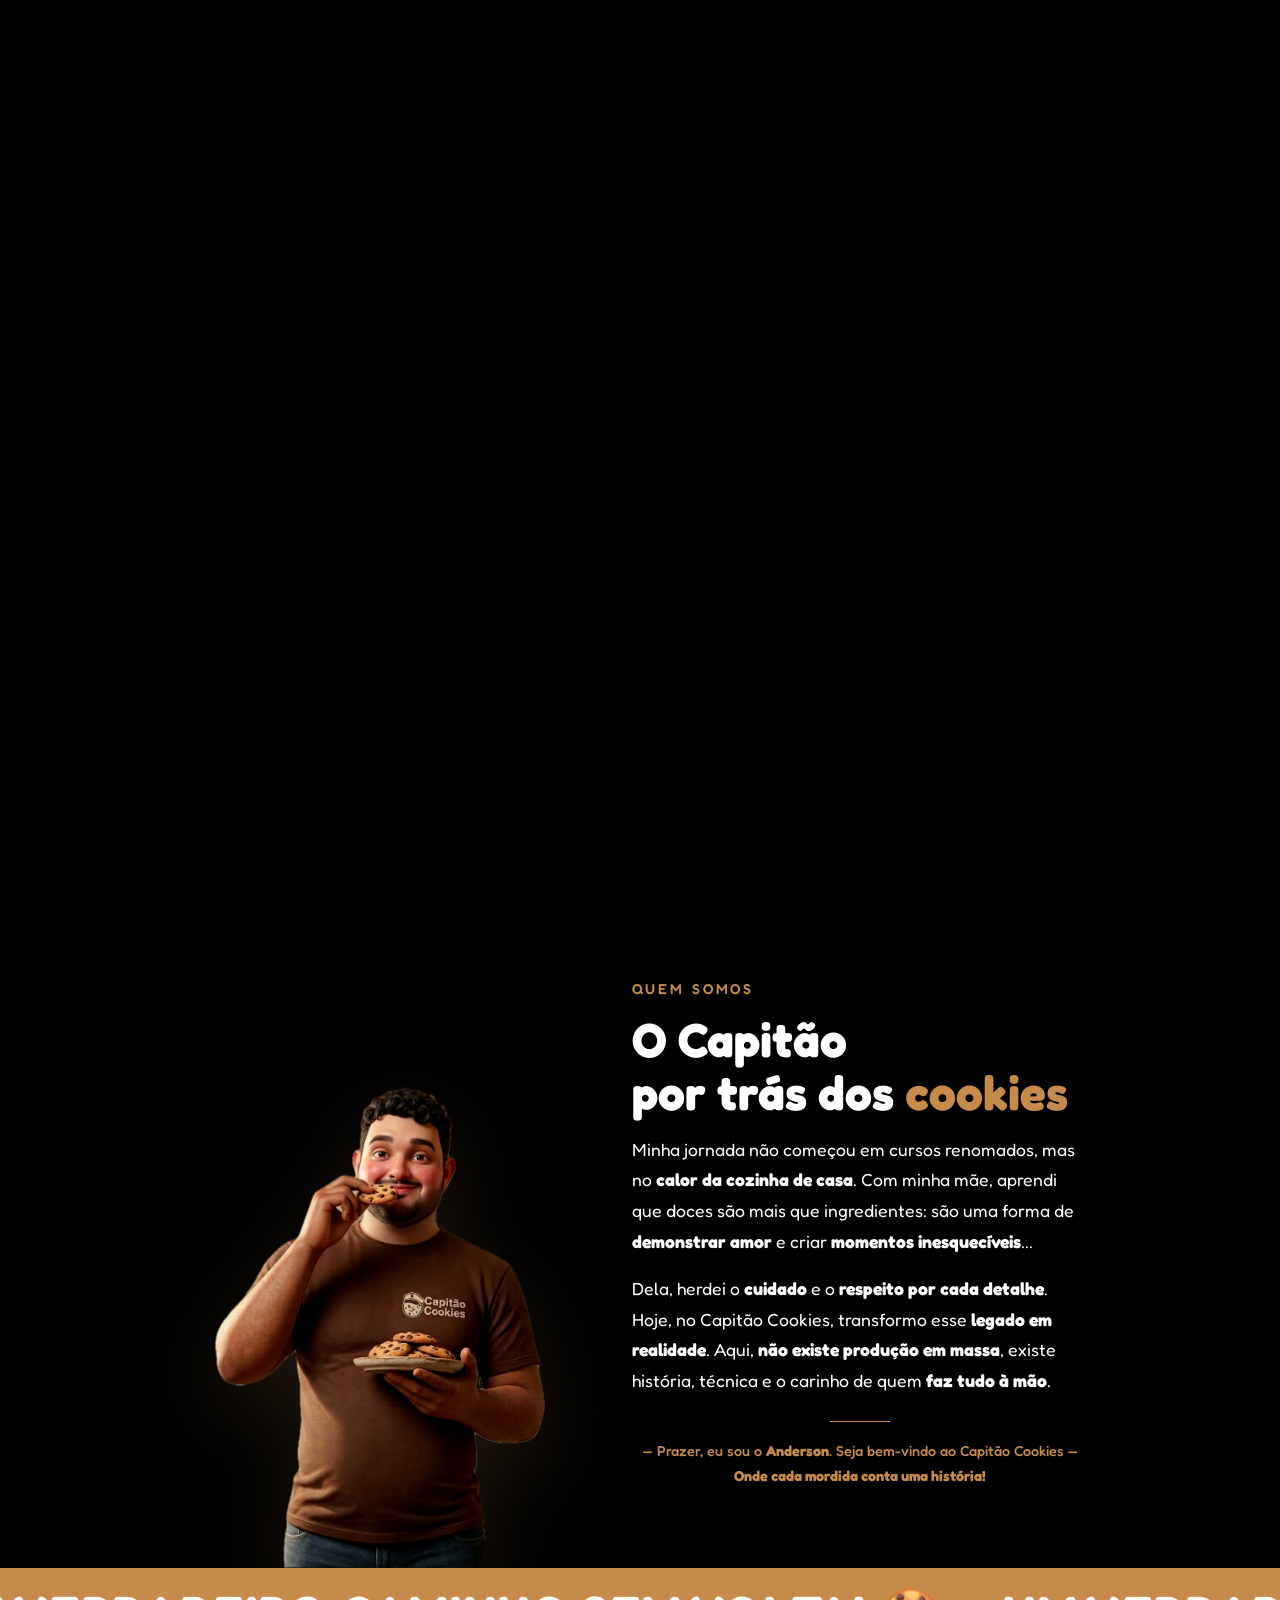
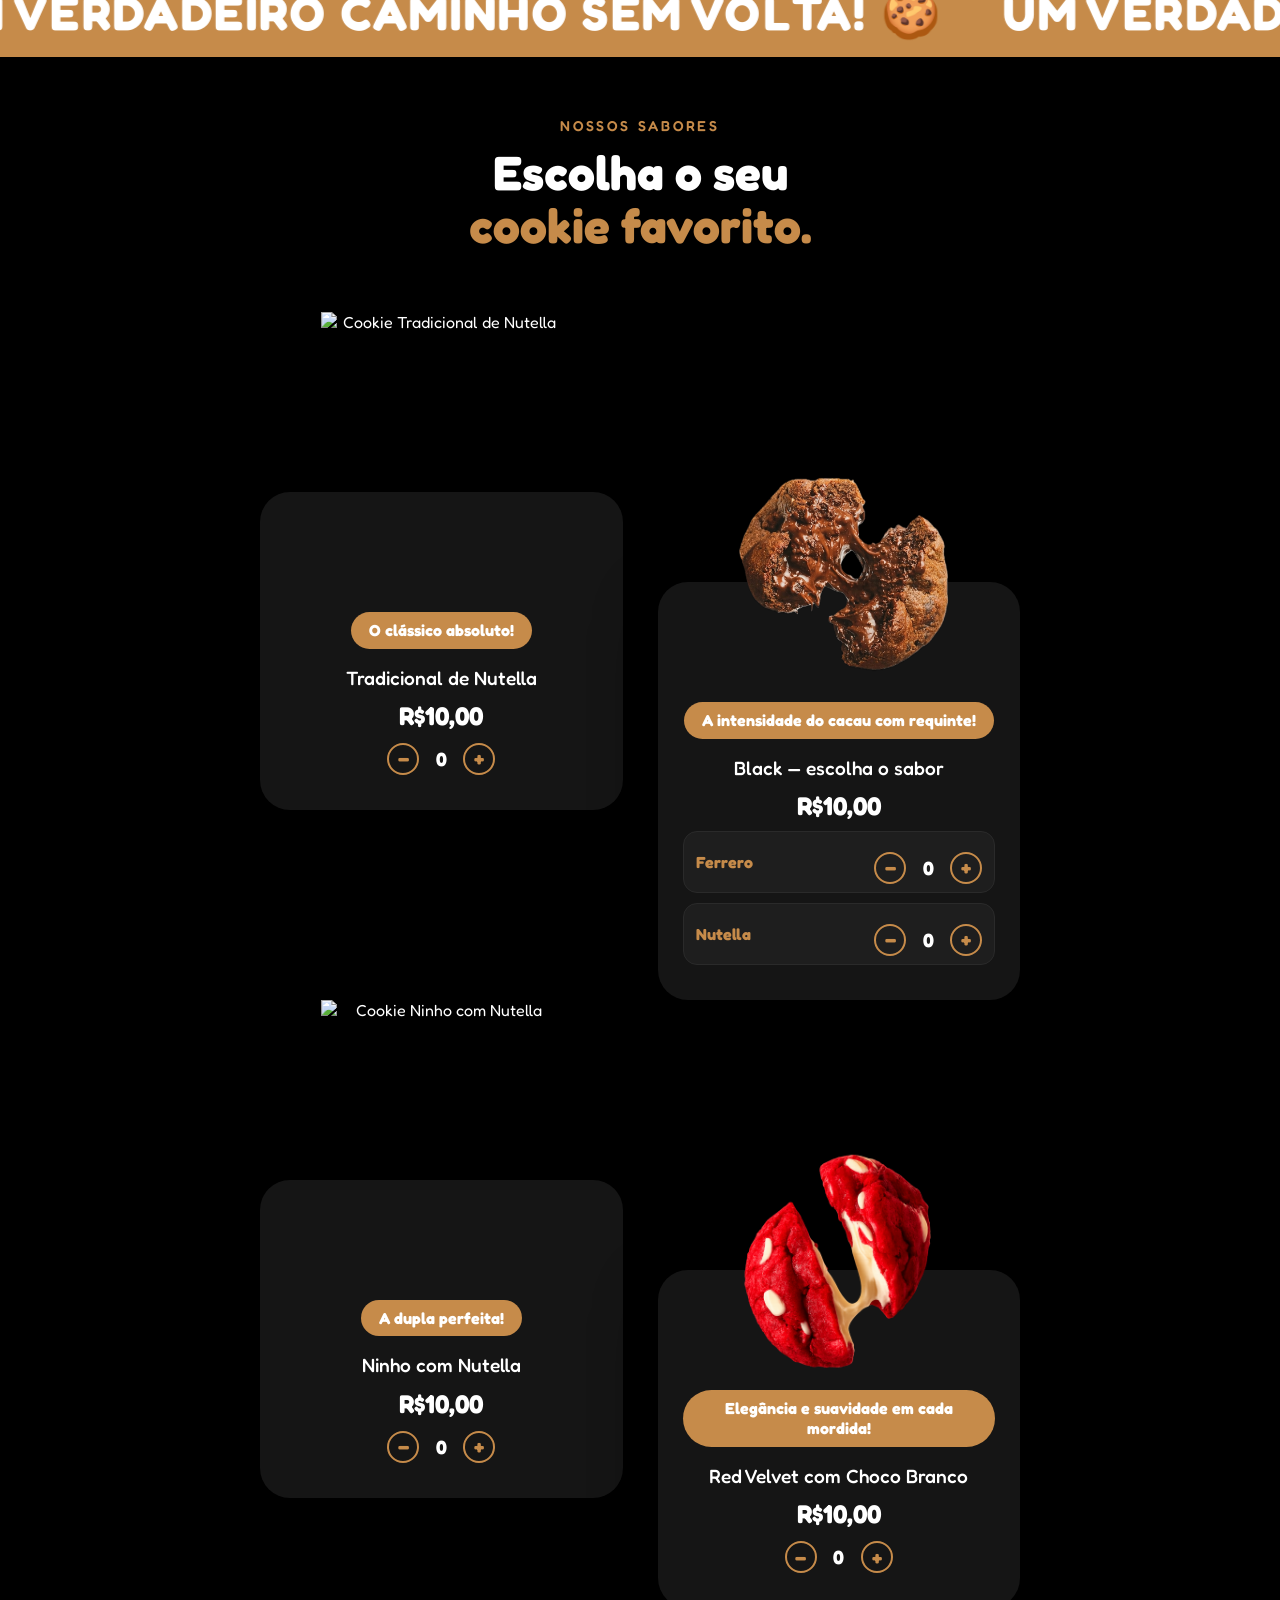
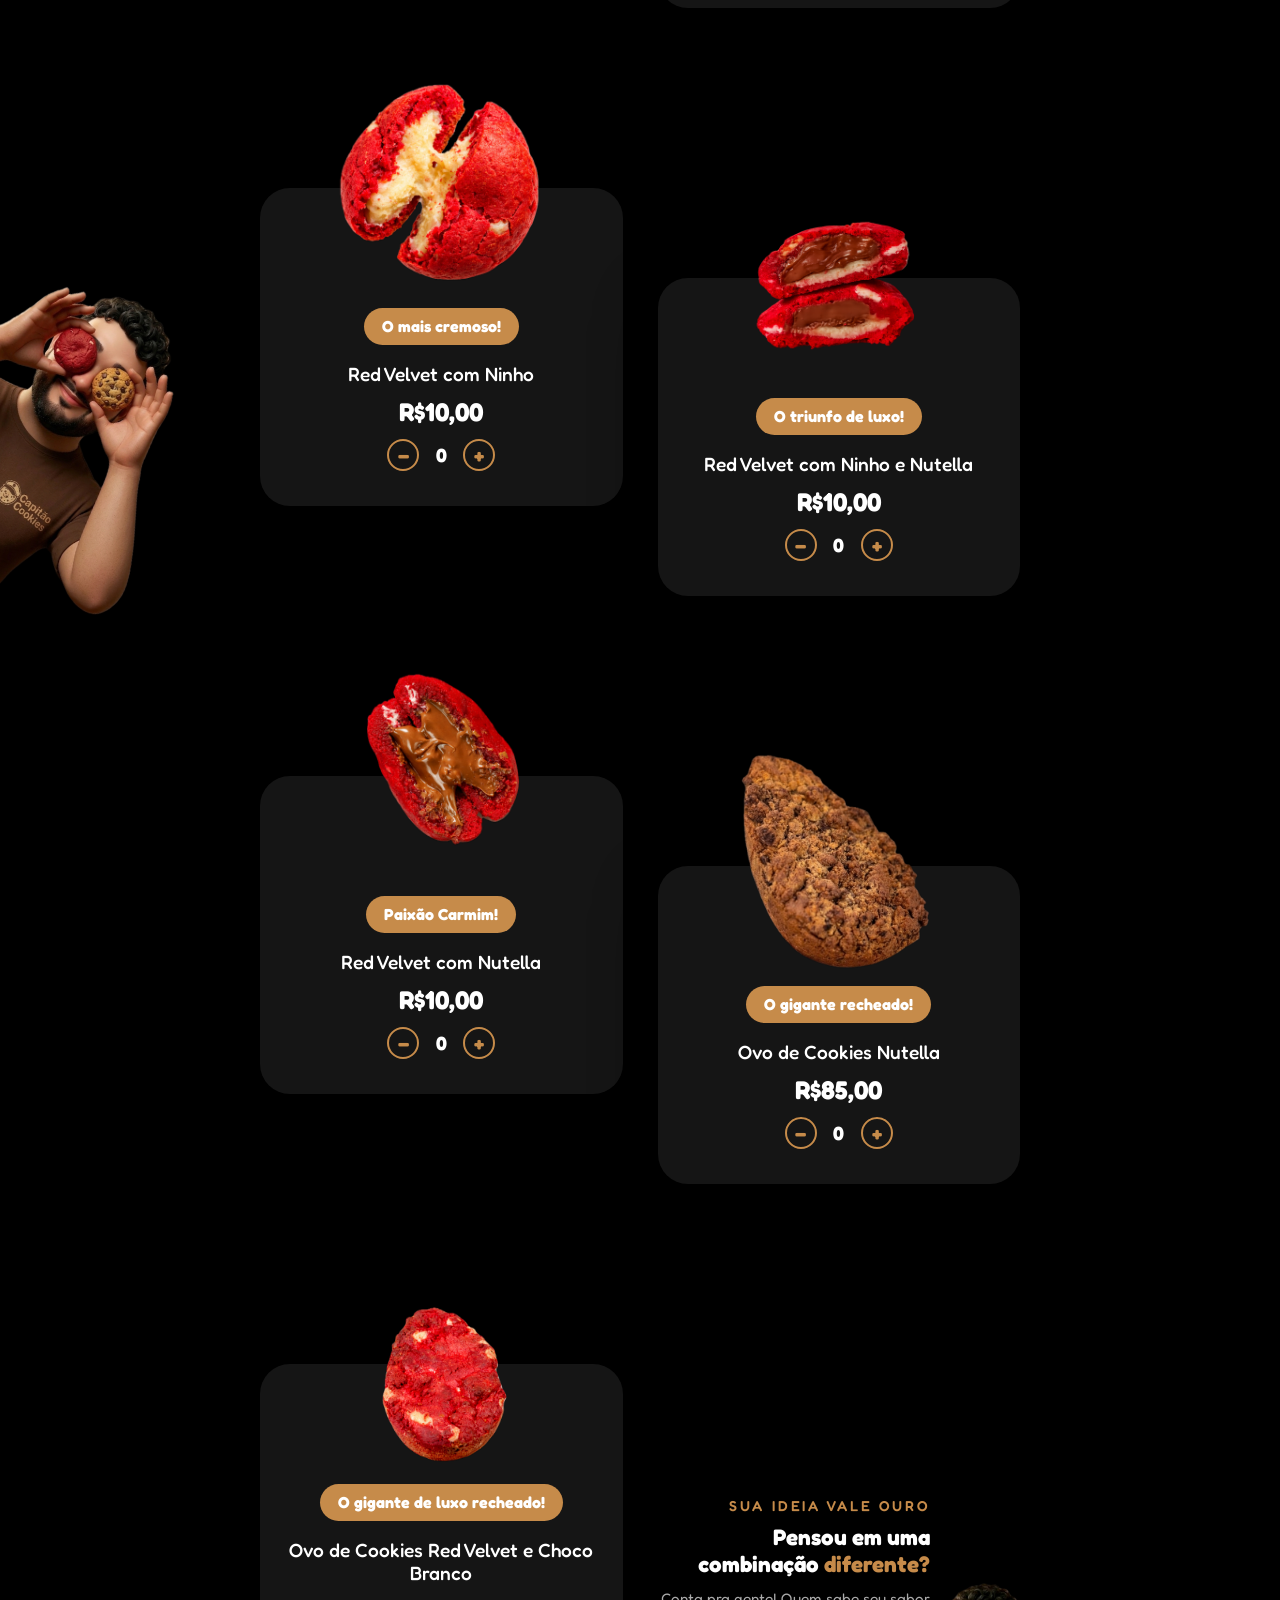
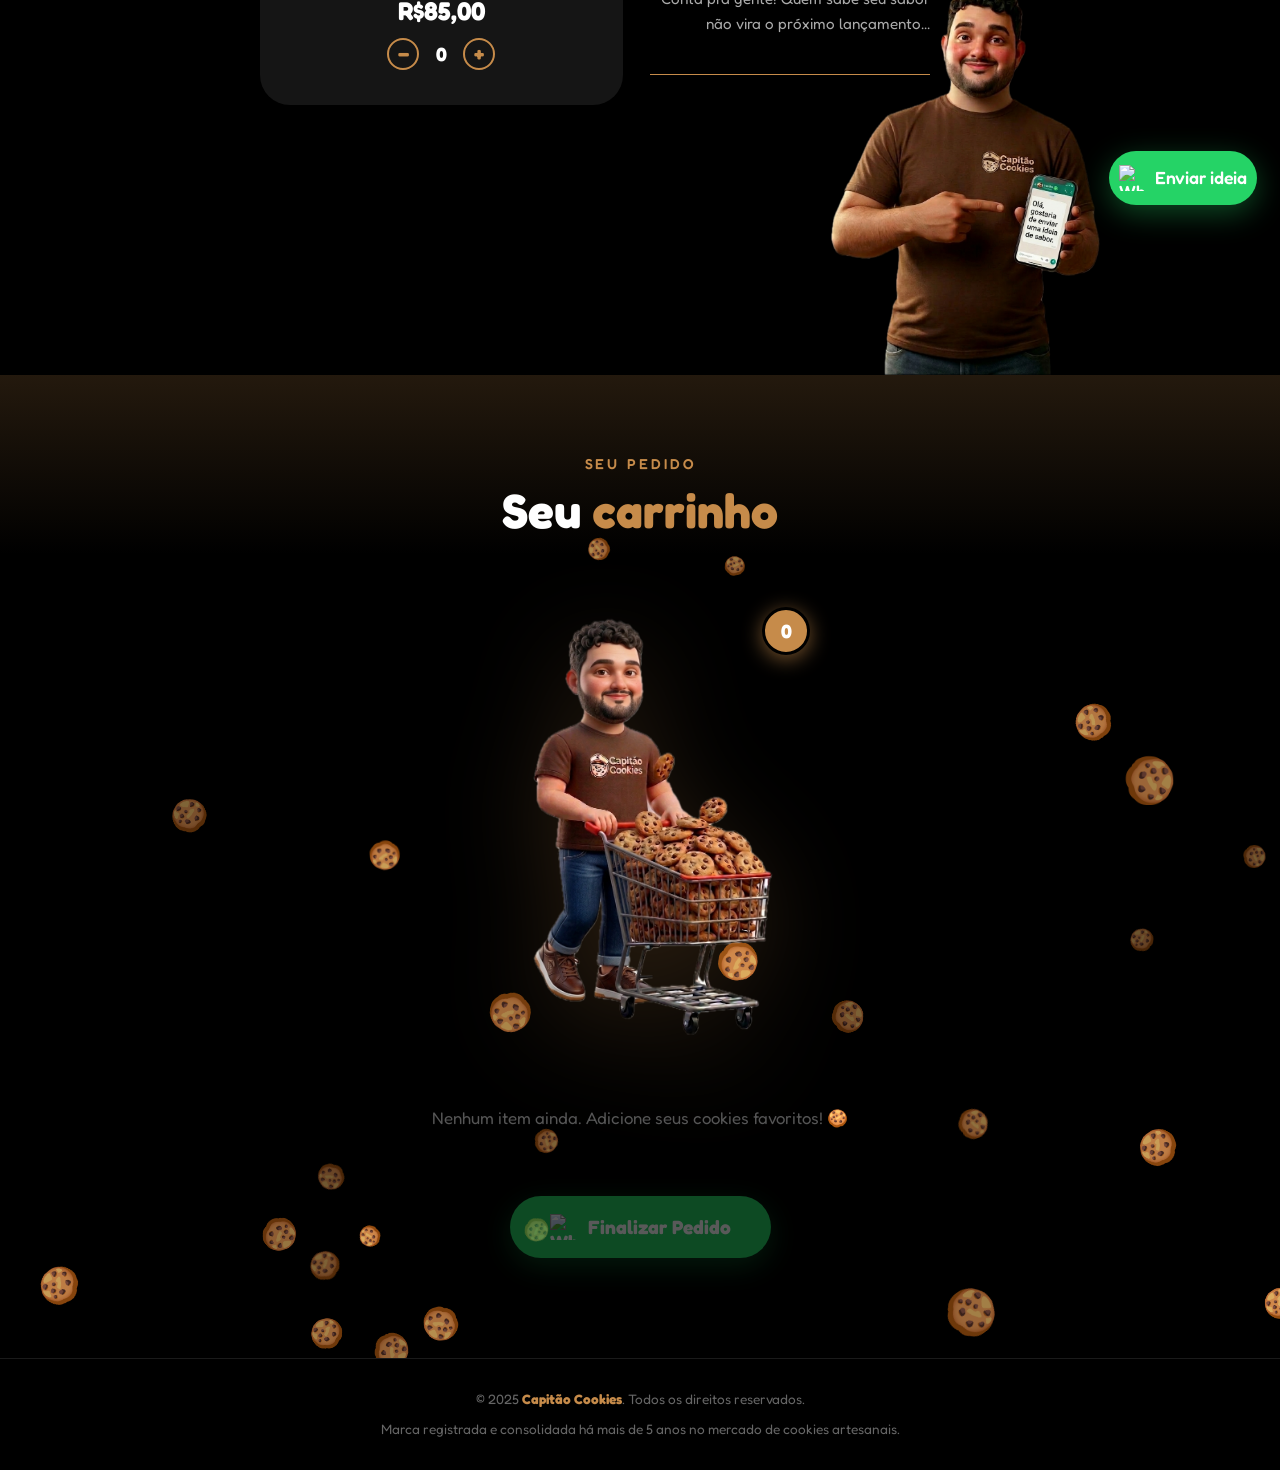
==== index.html @ d741246f "segundo commit" ====
<!DOCTYPE html>
<html lang="pt-br">

  <head>
    <meta charset="UTF-8">
    <meta name="viewport" content="width=device-width, initial-scale=1.0">
    <title>Capitão Cookies</title>
    <link rel="preconnect" href="https://fonts.googleapis.com">
    <link rel="preconnect" href="https://fonts.gstatic.com" crossorigin>
    <link href="https://fonts.googleapis.com/css2?family=Fredoka:wght@400;700&display=swap" rel="stylesheet">
    <link rel="stylesheet" href="capitao-cookies.css">
  </head>

  <body>

    <!-- ============================================================
         [ 1 ] VÍDEO DE FUNDO
         Vídeo em loop que cobre toda a tela e some conforme o scroll.
         O overlay escurece levemente o vídeo para legibilidade.
         ============================================================ -->
    <video autoplay muted loop playsinline preload="auto" id="bgVideo">
      <source src="FOTOS/video-cookie.mp4" type="video/mp4">
    </video>
    <div class="video-overlay"></div>


    <!-- ============================================================
         [ 2 ] HERO
         Seção invisível que ocupa 100vh para dar espaço ao vídeo
         antes de o conteúdo começar.
         ============================================================ -->
    <section class="hero"></section>


    <!-- ============================================================
         [ 3 ] SOBRE
         Apresentação do fundador Anderson: foto + texto lado a lado.
         ============================================================ -->
    <section class="sobre">

      <div class="sobre-foto">
        <img src="./FOTOS/ander.png" alt="Fundador Capitão Cookies">
      </div>

      <div class="sobre-texto">
        <span class="sobre-tag">Quem somos</span>
        <h2>O Capitão<br>por trás dos <span>cookies</span></h2>
        <p>
          Minha jornada não começou em cursos renomados, mas no <strong>calor da cozinha de casa</strong>.
          Com minha mãe, aprendi que doces são mais que ingredientes:
          são uma forma de <strong>demonstrar amor</strong> e criar <strong>momentos inesquecíveis</strong>...
        </p>
        <p>
          Dela, herdei o <strong>cuidado</strong> e o <strong>respeito por cada detalhe</strong>.
          Hoje, no Capitão Cookies, transformo esse <strong>legado em realidade</strong>.
          Aqui, <strong>não existe produção em massa</strong>, existe história, técnica e o carinho de quem <strong>faz tudo à mão</strong>.
        </p>
        <div class="sobre-linha"></div>
        <p class="sobre-assinatura">— Prazer, eu sou o <strong>Anderson</strong>. Seja bem-vindo ao Capitão Cookies —<br><strong>Onde cada mordida conta uma história!</strong></p>
      </div>

    </section>


    <!-- ============================================================
         [ 4 ] ONDA DE TRANSIÇÃO
         SVG com gradiente que cria a transição visual entre a seção
         Sobre e a Faixa de texto.
         ============================================================ -->
    <div class="onda-container">
      <svg viewBox="0 0 500 150" preserveAspectRatio="none">
        <defs>
          <linearGradient id="degradeOnda" x1="0%" y1="0%" x2="0%" y2="100%">
            <stop offset="0%" style="stop-color:#000000; stop-opacity:0"/>
            <stop offset="100%" style="stop-color:#000000; stop-opacity:1"/>
          </linearGradient>
        </defs>
        <path
          d="M0.00,49.98 C149.99,150.00 349.20,-49.98 500.00,49.98
             L500.00,150.00 L0.00,150.00 Z"
          style="stroke:none; fill:url(#degradeOnda);">
        </path>
      </svg>
    </div>


    <!-- ============================================================
         [ 5 ] FAIXA DE TEXTO CORRIDO
         Banner laranja com texto animado que muda de direção
         conforme o sentido do scroll do usuário.
         ============================================================ -->
    <div class="faixa-corrida">
      <div class="faixa-track">
        <span>Um verdadeiro caminho sem volta! 🍪</span>
        <span>Um verdadeiro caminho sem volta! 🍪</span>
        <span>Um verdadeiro caminho sem volta! 🍪</span>
        <span>Um verdadeiro caminho sem volta! 🍪</span>
        <span>Um verdadeiro caminho sem volta! 🍪</span>
        <span>Um verdadeiro caminho sem volta! 🍪</span>
      </div>
    </div>


    <!-- ============================================================
         [ 6 ] TÍTULO DO MENU
         Cabeçalho da seção de produtos com tag e título principal.
         ============================================================ -->
    <div class="menu-titulo">
      <span class="sobre-tag">Nossos sabores</span>
      <h2>Escolha o seu <br><span>cookie favorito.</span></h2>
    </div>


    <!-- ============================================================
         [ 7 ] MENU DE PRODUTOS (WRAPPER)
         Container principal que agrupa o grid de cookies, a imagem
         decorativa lateral, o flip card de sugestão e o botão WhatsApp.
         ============================================================ -->
    <div class="menu-wrapper">

      <!-- [ 7.1 ] GRID DE COOKIES -->
      <section class="menu" id="menu">

        <!-- Imagem decorativa do Anderson com os olhos virados -->
        <div class="card-decorativo">
          <img src="./FOTOS/ander-cookies-olhos.png" alt="">
        </div>

        <div class="cookies-grid">

          <!-- CARD 1 — Tradicional de Nutella -->
          <div class="card" data-nome="Tradicional de Nutella" data-preco="10">
            <div class="img-box">
              <img src="./FOTOS/cookie-tradicional-nutella.png" alt="Cookie Tradicional de Nutella">
            </div>
            <div class="card-info">
              <span class="tag">O clássico absoluto!</span>
              <h3>Tradicional de Nutella</h3>
              <p class="preco">R$10,00</p>
              <div class="card-actions">
                <button class="btn-qty btn-menos" aria-label="Remover">−</button>
                <span class="qty-display">0</span>
                <button class="btn-qty btn-mais" aria-label="Adicionar">+</button>
              </div>
            </div>
          </div>

          <!-- CARD 2 — Black (com seletor de sabor independente por linha) -->
          <div class="card card-par" data-multi="true" data-preco="10">
            <div class="img-box">
              <img src="./FOTOS/cookie-ferrero.png" alt="Cookie Black">
            </div>
            <div class="card-info">
              <span class="tag">A intensidade do cacau com requinte!</span>
              <h3>Black — escolha o sabor</h3>
              <p class="preco">R$10,00</p>
              <div class="sabor-linha" data-sabor="Black Ferrero">
                <button class="btn-sabor-label">Ferrero</button>
                <div class="card-actions">
                  <button class="btn-qty btn-menos" aria-label="Remover">−</button>
                  <span class="qty-display">0</span>
                  <button class="btn-qty btn-mais" aria-label="Adicionar">+</button>
                </div>
              </div>
              <div class="sabor-linha" data-sabor="Black Nutella">
                <button class="btn-sabor-label">Nutella</button>
                <div class="card-actions">
                  <button class="btn-qty btn-menos" aria-label="Remover">−</button>
                  <span class="qty-display">0</span>
                  <button class="btn-qty btn-mais" aria-label="Adicionar">+</button>
                </div>
              </div>
            </div>
          </div>

          <!-- CARD 3 — Ninho com Nutella -->
          <div class="card" data-nome="Ninho com Nutella" data-preco="10">
            <div class="img-box">
              <img src="./FOTOS/cookie-ninho-nutella.png" alt="Cookie Ninho com Nutella">
            </div>
            <div class="card-info">
              <span class="tag">A dupla perfeita!</span>
              <h3>Ninho com Nutella</h3>
              <p class="preco">R$10,00</p>
              <div class="card-actions">
                <button class="btn-qty btn-menos" aria-label="Remover">−</button>
                <span class="qty-display">0</span>
                <button class="btn-qty btn-mais" aria-label="Adicionar">+</button>
              </div>
            </div>
          </div>

          <!-- CARD 4 — Red Velvet com Choco Branco -->
          <div class="card card-par" data-nome="Red Velvet com Choco Branco" data-preco="10">
            <div class="img-box">
              <img src="./FOTOS/cookie-choco-branco.png" alt="Cookie Red Velvet com Chocolate Branco">
            </div>
            <div class="card-info">
              <span class="tag">Elegância e suavidade em cada mordida!</span>
              <h3>Red Velvet com Choco Branco</h3>
              <p class="preco">R$10,00</p>
              <div class="card-actions">
                <button class="btn-qty btn-menos" aria-label="Remover">−</button>
                <span class="qty-display">0</span>
                <button class="btn-qty btn-mais" aria-label="Adicionar">+</button>
              </div>
            </div>
          </div>

          <!-- CARD 5 — Red Velvet com Ninho -->
          <div class="card" data-nome="Red Velvet com Ninho" data-preco="10">
            <div class="img-box">
              <img src="./FOTOS/cookie-ninho.png" alt="Cookie Red Velvet com Ninho">
            </div>
            <div class="card-info">
              <span class="tag">O mais cremoso!</span>
              <h3>Red Velvet com Ninho</h3>
              <p class="preco">R$10,00</p>
              <div class="card-actions">
                <button class="btn-qty btn-menos" aria-label="Remover">−</button>
                <span class="qty-display">0</span>
                <button class="btn-qty btn-mais" aria-label="Adicionar">+</button>
              </div>
            </div>
          </div>

          <!-- CARD 6 — Red Velvet com Ninho e Nutella -->
          <div class="card card-par" data-nome="Red Velvet com Ninho e Nutella" data-preco="10">
            <div class="img-box">
              <img src="./FOTOS/cookie-redvelvet-ninho-nutella.png" alt="Cookie Red Velvet com Ninho e Nutella">
            </div>
            <div class="card-info">
              <span class="tag">O triunfo de luxo!</span>
              <h3>Red Velvet com Ninho e Nutella</h3>
              <p class="preco">R$10,00</p>
              <div class="card-actions">
                <button class="btn-qty btn-menos" aria-label="Remover">−</button>
                <span class="qty-display">0</span>
                <button class="btn-qty btn-mais" aria-label="Adicionar">+</button>
              </div>
            </div>
          </div>

          <!-- CARD 7 — Red Velvet com Nutella -->
          <div class="card" data-nome="Red Velvet com Nutella" data-preco="10">
            <div class="img-box">
              <img src="./FOTOS/cookie-redvelvet-nutella.png" alt="Cookie Red Velvet com Nutella">
            </div>
            <div class="card-info">
              <span class="tag">Paixão Carmim!</span>
              <h3>Red Velvet com Nutella</h3>
              <p class="preco">R$10,00</p>
              <div class="card-actions">
                <button class="btn-qty btn-menos" aria-label="Remover">−</button>
                <span class="qty-display">0</span>
                <button class="btn-qty btn-mais" aria-label="Adicionar">+</button>
              </div>
            </div>
          </div>

          <!-- CARD 8 — Ovo de Cookies Nutella -->
          <div class="card card-par" data-nome="Ovo de Cookies Nutella" data-preco="85">
            <div class="img-box img-box--ovo">
              <img src="./FOTOS/ovo-nutella.png" alt="Ovo de Cookies Nutella">
            </div>
            <div class="card-info">
              <span class="tag">O gigante recheado!</span>
              <h3>Ovo de Cookies Nutella</h3>
              <p class="preco">R$85,00</p>
              <div class="card-actions">
                <button class="btn-qty btn-menos" aria-label="Remover">−</button>
                <span class="qty-display">0</span>
                <button class="btn-qty btn-mais" aria-label="Adicionar">+</button>
              </div>
            </div>
          </div>

          <!-- CARD 9 — Ovo de Cookies Red Velvet e Choco Branco -->
          <div class="card" data-nome="Ovo de Cookies Red Velvet e Choco Branco" data-preco="85">
            <div class="img-box img-box--ovo">
              <img src="./FOTOS/ovo-redvelvet.png" alt="Ovo de Cookies Red Velvet e Chocolate Branco">
            </div>
            <div class="card-info">
              <span class="tag">O gigante de luxo recheado!</span>
              <h3>Ovo de Cookies Red Velvet e Choco Branco</h3>
              <p class="preco">R$85,00</p>
              <div class="card-actions">
                <button class="btn-qty btn-menos" aria-label="Remover">−</button>
                <span class="qty-display">0</span>
                <button class="btn-qty btn-mais" aria-label="Adicionar">+</button>
              </div>
            </div>
          </div>

        </div>
      </section>

      <!-- [ 7.2 ] FLIP CARD — Convite para sugestão de sabor -->
      <div class="texto-lateral">
        <div class="card-flip" id="cardFlip">
          <div class="card-frente">
            <span class="sobre-tag">Sua ideia vale ouro</span>
            <h2>Pensou em uma<br>combinação <span>diferente?</span></h2>
            <p>Conta pra gente! Quem sabe seu sabor não vira o próximo lançamento...</p>
          </div>
          <div class="card-verso">
            <span class="sobre-tag">Hummm!</span>
            <h2>Se escolhermos <span>você ganha ele de graça.</span></h2>
            <p>🥇 Só vale para o primeiro a sugerir!</p>
          </div>
        </div>
      </div>

      <!-- [ 7.3 ] IMAGEM DECORATIVA FINAL — Anderson com o celular -->
      <div class="imagem-final">
        <img src="./FOTOS/ander-ideia-cookie.png" alt="Capitão Cookies">
      </div>

      <!-- [ 7.4 ] BOTÃO WHATSAPP — Enviar sugestão de sabor -->
      <a class="btn-whatsapp" id="btnWhatsapp" target="_blank">
        <img src="https://upload.wikimedia.org/wikipedia/commons/6/6b/WhatsApp.svg" alt="WhatsApp">Enviar ideia
      </a>

    </div>
    <!-- FIM [ 7 ] MENU WRAPPER -->


    <!-- ============================================================
         [ 8 ] CARRINHO
         Exibe os itens adicionados, total do pedido, escolha entre
         retirada ou entrega, e o botão de finalizar via WhatsApp.
         ============================================================ -->
    <section class="carrinho-section" id="carrinho">

      <!-- Canvas da animação de chuva de cookies 🍪 -->
      <canvas id="chuva-canvas"></canvas>

      <!-- [ 8.1 ] Título -->
      <div class="carrinho-titulo">
        <span class="sobre-tag">Seu pedido</span>
        <h2>Seu <span>carrinho</span></h2>
      </div>

      <!-- [ 8.2 ] Imagem do Anderson com badge de quantidade -->
      <div class="carrinho-cena">
        <div class="carrinho-svg-wrap">
          <img src="./FOTOS/ander-carrinho.png" alt="Capitão Anderson com carrinho de cookies" class="carrinho-foto">
          <div class="carrinho-badge" id="carrinhoTotal">0</div>
        </div>
      </div>

      <!-- [ 8.3 ] Lista de itens adicionados -->
      <div class="carrinho-lista" id="carrinhoLista">
        <p class="carrinho-vazio" id="carrinhoVazio">Nenhum item ainda. Adicione seus cookies favoritos! 🍪</p>
      </div>

      <!-- [ 8.4 ] Linha de total -->
      <div class="carrinho-total-linha" id="carrinhoTotalLinha" style="display:none;">
        <span class="total-label">Total do pedido</span>
        <span class="total-valor" id="carrinhoTotalValor">R$0,00</span>
      </div>

      <!-- [ 8.5 ] Seletor de retirada / entrega -->
      <div class="entrega-box" id="entregaBox" style="display:none;">
        <p class="entrega-titulo">Como deseja receber?</p>
        <div class="entrega-opcoes">
          <button class="btn-entrega" id="btnRetirada" data-tipo="retirada">
            🏠 Retirada no local
          </button>
          <button class="btn-entrega" id="btnEntrega" data-tipo="entrega">
            🛵 Tele entrega + taxa
          </button>
        </div>
        <div class="entrega-endereco" id="enderecoBox" style="display:none;">
          <textarea id="enderecoInput" class="endereco-input" placeholder="Digite seu endereço completo (rua, número, bairro, complemento)..." rows="3"></textarea>
        </div>
      </div>

      <!-- [ 8.6 ] Botão finalizar pedido via WhatsApp -->
      <button class="btn-finalizar desabilitado" id="btnFinalizar">
        <img src="https://upload.wikimedia.org/wikipedia/commons/6/6b/WhatsApp.svg" alt="WhatsApp">
        Finalizar Pedido
      </button>

    </section>
    <!-- FIM [ 8 ] CARRINHO -->


    <!-- ============================================================
         [ 9 ] RODAPÉ
         Copyright e informação institucional da marca.
         ============================================================ -->
    <footer class="rodape">
      <p>© 2025 <strong>Capitão Cookies</strong>. Todos os direitos reservados.</p>
      <p>Marca registrada e consolidada há mais de 5 anos no mercado de cookies artesanais.</p>
    </footer>


    <!-- ============================================================
         SCRIPTS
         ============================================================ -->
    <script>

      // ─────────────────────────────────────────────────────────────
      // [ 1 ] VÍDEO — fade + blur conforme o scroll
      // ─────────────────────────────────────────────────────────────
      window.addEventListener("scroll", function () {
        let scroll   = window.scrollY;
        let video    = document.getElementById("bgVideo");
        video.style.opacity = 1 - scroll / 600;
      });


      // ─────────────────────────────────────────────────────────────
      // [ 5 ] FAIXA DE TEXTO CORRIDO — direção muda com o scroll
      // ─────────────────────────────────────────────────────────────
      (function () {
        const track    = document.querySelector('.faixa-track');
        let position   = 0;
        let direction  = -1;
        let lastScroll = window.scrollY;

        window.addEventListener('scroll', () => {
          const current = window.scrollY;
          const delta   = current - lastScroll;
          lastScroll    = current;
          if (delta > 0) direction = -1;
          if (delta < 0) direction = +1;
        });

        function animar() {
          position += direction * 1.2;
          const half = track.scrollWidth / 2;
          if (position < -half) position += half;
          if (position > 0)     position -= half;
          track.style.transform = `translateX(${position}px)`;
          requestAnimationFrame(animar);
        }
        animar();
      })();


      // ─────────────────────────────────────────────────────────────
      // [ 7.2 ] FLIP CARD — vira ao clicar / tocar
      // ─────────────────────────────────────────────────────────────
      document.getElementById('cardFlip').addEventListener('click', function () {
        this.classList.toggle('virado');
      });


      // ─────────────────────────────────────────────────────────────
      // [ 7.4 ] BOTÃO WHATSAPP — monta mensagem de sugestão de sabor
      // ─────────────────────────────────────────────────────────────
      const mensagemIdeia = [
        "Olá, Capitão! Tudo bem?",
        "",
        "Tenho uma sugestão de sabor para os cookies:",
        "",
        "Nome:",
        "Massa: Tradicional / Black / Red Velvet",
        "Recheio:",
        "Extras (opcional):",
        "",
        "Acho que essa combinação ficaria incrível no cardápio.",
        "Espero que vá pro forno e que eu tenha sido o primeiro(a) a sugerir!"
      ].join("\n");

      document.getElementById("btnWhatsapp").href =
        "https://wa.me/5551998372079?text=" + encodeURIComponent(mensagemIdeia);


      // ─────────────────────────────────────────────────────────────
      // [ 8 ] CARRINHO — lógica completa
      // ─────────────────────────────────────────────────────────────
      const carrinho = {}; // { nome: { qty, preco } }

      function formatarPreco(valor) {
        return "R$" + valor.toFixed(2).replace(".", ",");
      }

      function atualizarCarrinho() {
        const lista      = document.getElementById("carrinhoLista");
        const vazio      = document.getElementById("carrinhoVazio");
        const totalBadge = document.getElementById("carrinhoTotal");
        const totalLinha = document.getElementById("carrinhoTotalLinha");
        const totalValor = document.getElementById("carrinhoTotalValor");
        const btnFin     = document.getElementById("btnFinalizar");

        // Remove itens antigos (mantém o parágrafo de vazio)
        lista.querySelectorAll(".carrinho-item").forEach(el => el.remove());

        let totalQty   = 0;
        let totalReais = 0;
        const itens = Object.entries(carrinho).filter(([, v]) => v.qty > 0);

        itens.forEach(([nome, { qty, preco }]) => {
          totalQty   += qty;
          totalReais += qty * preco;

          const item = document.createElement("div");
          item.className = "carrinho-item";
          item.innerHTML = `
            <span class="item-nome">${nome}</span>
            <div class="item-qty-ctrl">
              <button class="btn-item-qty" data-nome="${nome}" data-acao="menos">−</button>
              <span class="item-qty-num">${qty}x</span>
              <button class="btn-item-qty" data-nome="${nome}" data-acao="mais">+</button>
            </div>
            <span class="item-preco">${formatarPreco(qty * preco)}</span>
          `;
          lista.appendChild(item);
        });

        // Estado vazio
        vazio.style.display = itens.length === 0 ? "block" : "none";

        // Badge com animação de pulso
        const badgeAnterior = parseInt(totalBadge.textContent) || 0;
        totalBadge.textContent = totalQty;
        if (totalQty !== badgeAnterior) {
          totalBadge.classList.remove("pulsa");
          void totalBadge.offsetWidth; // força reflow para reiniciar animação
          totalBadge.classList.add("pulsa");
        }

        // Linha de total
        totalLinha.style.display = itens.length > 0 ? "flex" : "none";
        totalValor.textContent = formatarPreco(totalReais);

        // Seletor de entrega
        document.getElementById('entregaBox').style.display = itens.length > 0 ? "flex" : "none";

        // Botão finalizar — só libera com itens E tipo de entrega escolhido
        if (itens.length > 0 && tipoEntrega) {
          btnFin.classList.remove("desabilitado");
          btnFin.removeAttribute("disabled");
        } else {
          btnFin.classList.add("desabilitado");
          btnFin.setAttribute("disabled", "true");
        }

        // Sincroniza contadores dos cards normais
        document.querySelectorAll(".card:not([data-multi])").forEach(card => {
          const nome = card.dataset.nome;
          const qty  = (carrinho[nome] && carrinho[nome].qty) || 0;
          const disp = card.querySelector(".qty-display");
          if (disp) disp.textContent = qty;
        });

        // Sincroniza contadores das sabor-linhas (cards multi)
        document.querySelectorAll(".sabor-linha").forEach(linha => {
          const nome = linha.dataset.sabor;
          const qty  = (carrinho[nome] && carrinho[nome].qty) || 0;
          const disp = linha.querySelector(".qty-display");
          if (disp) disp.textContent = qty;
        });
      }

      // Delegação: botões +/− no GRID DE PRODUTOS
      document.getElementById("menu").addEventListener("click", function (e) {
        const btn  = e.target.closest(".btn-qty");
        if (!btn) return;

        const card  = btn.closest(".card");
        const linha = btn.closest(".sabor-linha");
        const preco = parseFloat(card.dataset.preco);
        const nome  = linha ? linha.dataset.sabor : card.dataset.nome;
        if (!nome) return;

        if (!carrinho[nome]) carrinho[nome] = { qty: 0, preco };

        if (btn.classList.contains("btn-mais"))  carrinho[nome].qty++;
        if (btn.classList.contains("btn-menos") && carrinho[nome].qty > 0) carrinho[nome].qty--;

        if (linha) linha.querySelector(".qty-display").textContent = carrinho[nome].qty;

        atualizarCarrinho();
      });

      // Delegação: botões +/− na LISTA DO CARRINHO
      document.getElementById("carrinhoLista").addEventListener("click", function (e) {
        const btn = e.target.closest(".btn-item-qty");
        if (!btn) return;

        const nome = btn.dataset.nome;
        const acao = btn.dataset.acao;
        if (!carrinho[nome]) return;

        if (acao === "mais")  carrinho[nome].qty++;
        if (acao === "menos" && carrinho[nome].qty > 0) carrinho[nome].qty--;

        atualizarCarrinho();
      });


      // ─────────────────────────────────────────────────────────────
      // [ 8.5 ] SELETOR RETIRADA / ENTREGA
      // ─────────────────────────────────────────────────────────────
      let tipoEntrega = null;

      document.querySelectorAll('.btn-entrega').forEach(btn => {
        btn.addEventListener('click', function () {
          tipoEntrega = this.dataset.tipo;

          document.querySelectorAll('.btn-entrega').forEach(b => b.classList.remove('ativo'));
          this.classList.add('ativo');

          const enderecoBox = document.getElementById('enderecoBox');
          if (tipoEntrega === 'entrega') {
            enderecoBox.style.display = 'block';
          } else {
            enderecoBox.style.display = 'none';
            document.getElementById('enderecoInput').value = '';
          }

          // Libera botão finalizar
          const btnFin = document.getElementById('btnFinalizar');
          btnFin.classList.remove('desabilitado');
          btnFin.removeAttribute('disabled');
        });
      });


      // ─────────────────────────────────────────────────────────────
      // [ 8.6 ] BOTÃO FINALIZAR — monta e envia pedido via WhatsApp
      // ─────────────────────────────────────────────────────────────
      document.getElementById("btnFinalizar").addEventListener("click", function () {
        const itens = Object.entries(carrinho).filter(([, v]) => v.qty > 0);
        if (itens.length === 0) return;

        if (!tipoEntrega) {
          document.getElementById('entregaBox').scrollIntoView({ behavior: 'smooth', block: 'center' });
          return;
        }

        if (tipoEntrega === 'entrega') {
          const endereco = document.getElementById('enderecoInput').value.trim();
          if (!endereco) {
            document.getElementById('enderecoInput').focus();
            document.getElementById('enderecoInput').style.borderColor = '#C68B4A';
            return;
          }
        }

        let totalReais = 0;
        const linhas = itens.map(([nome, { qty, preco }]) => {
          totalReais += qty * preco;
          return `• ${qty}x ${nome} — ${formatarPreco(qty * preco)}`;
        });

        const ENDERECO_LOJA = "Rua Dona Leopoldina, nº 370, ap 103 — Florestal, Lajeado";

        const linhaEntrega = tipoEntrega === 'retirada'
          ? `*Retirada no local:* ${ENDERECO_LOJA}`
          : `*Entrega no endereço:* ${document.getElementById('enderecoInput').value.trim()}`;

        const mensagem = [
          "Olá, Capitão! Tudo bem?",
          "",
          "Quero fazer o seguinte pedido:",
          "",
          ...linhas,
          "",
          `*Total: ${formatarPreco(totalReais)}*`,
          "",
          linhaEntrega,
          "",
          "Poderia confirmar disponibilidade e prazo? Obrigado(a)!"
        ].join("\n");

        window.open(
          "https://wa.me/5551998372079?text=" + encodeURIComponent(mensagem),
          "_blank"
        );
      });


      // ─────────────────────────────────────────────────────────────
      // [ 8 ] CHUVA DE COOKIES — animação no canvas do carrinho
      // ─────────────────────────────────────────────────────────────
      (function () {
        const canvas  = document.getElementById('chuva-canvas');
        const ctx     = canvas.getContext('2d');
        const cookies = [];
        const QTD     = 28;

        function resize() {
          const section  = document.getElementById('carrinho');
          canvas.width   = section.offsetWidth;
          canvas.height  = section.offsetHeight;
        }

        function criarCookie(espalhar) {
          return {
            x:         Math.random() * canvas.width,
            y:         espalhar ? Math.random() * canvas.height : -60 - Math.random() * 300,
            tamanho:   18 + Math.random() * 28,
            vel:       0.6 + Math.random() * 1.2,
            rotacao:   Math.random() * Math.PI * 2,
            velRot:    (Math.random() - 0.5) * 0.04,
            oscFreq:   0.003 + Math.random() * 0.005,
            oscOff:    Math.random() * Math.PI * 2,
            opacidade: 0.4 + Math.random() * 0.5,
          };
        }

        function iniciar() {
          resize();
          cookies.length = 0;
          for (let i = 0; i < QTD; i++) cookies.push(criarCookie(true));
          animar();
        }

        function animar() {
          ctx.clearRect(0, 0, canvas.width, canvas.height);

          cookies.forEach((c, i) => {
            c.y       += c.vel;
            c.rotacao += c.velRot;
            c.x       += Math.sin(c.y * c.oscFreq + c.oscOff) * 0.6;

            ctx.save();
            ctx.globalAlpha  = c.opacidade;
            ctx.translate(c.x, c.y);
            ctx.rotate(c.rotacao);
            ctx.font         = `${c.tamanho}px serif`;
            ctx.textAlign    = 'center';
            ctx.textBaseline = 'middle';
            ctx.fillText('🍪', 0, 0);
            ctx.restore();

            if (c.y > canvas.height + 60) cookies[i] = criarCookie(false);
          });

          requestAnimationFrame(animar);
        }

        window.addEventListener('resize', resize);

        if (document.readyState === 'complete') {
          iniciar();
        } else {
          window.addEventListener('load', iniciar);
        }
      })();

    </script>

  </body>
</html>
---- capitao-cookies.css ----
/* ============================================================
   RESET GLOBAL
   ============================================================ */
* {
  margin: 0;
  padding: 0;
  box-sizing: border-box;
}

body {
  font-family: 'Fredoka', sans-serif;
  background: #000;
  color: white;
  overflow-x: hidden;
}


/* ============================================================
   [ 1 ] VÍDEO DE FUNDO
   Fixo na tela, cobre tudo em object-fit cover.
   O overlay cria um escurecimento suave por cima.
   ============================================================ */
#bgVideo {
  position: fixed;
  top: 0;
  left: 0;
  width: 100%;
  height: 100%;
  object-fit: cover;
  z-index: -2;
}

.video-overlay {
  position: fixed;
  top: 0;
  left: 0;
  width: 100%;
  height: 100%;
  background: rgba(0, 0, 0, 0.3);
  z-index: -1;
}


/* ============================================================
   [ 2 ] HERO
   Espaço em branco que ocupa 100vh para dar espaço ao vídeo.
   ============================================================ */
.hero {
  height: 100vh;
}


/* ============================================================
   [ 3 ] SOBRE
   Foto do fundador e texto lado a lado.
   ============================================================ */
.sobre {
  position: relative;
  z-index: 10;
  display: flex;
  align-items: flex-end;
  justify-content: center;
  gap: 60px;
  padding: 80px 8% 0;
  max-width: 1100px;
  margin: 0 auto;
  overflow: hidden;
}

.sobre-foto {
  flex: 0 0 380px;
  display: flex;
  align-items: flex-end;
  justify-content: center;
}

.sobre-foto img {
  width: 100%;
  max-width: 380px;
  height: auto;
  display: block;
  object-fit: contain;
  filter: drop-shadow(0 30px 40px rgba(198, 139, 74, 0.15));
  transition: transform 0.5s cubic-bezier(0.25, 0.46, 0.45, 0.94),
              filter 0.5s ease;
}

.sobre-foto img:hover {
  transform: scale(1.03) translateY(-6px);
  filter: drop-shadow(0 40px 50px rgba(198, 139, 74, 0.28));
}

.sobre-texto {
  flex: 1;
  padding-bottom: 80px;
  display: flex;
  flex-direction: column;
  gap: 16px;
}

/* Tag laranja reutilizada em várias seções */
.sobre-tag {
  font-size: 0.9rem;
  font-weight: 550;
  letter-spacing: 0.2em;
  text-transform: uppercase;
  color: #C68B4A;
}

.sobre-texto h2 {
  font-size: clamp(2rem, 4vw, 3rem);
  font-weight: 700;
  color: #fff;
  line-height: 1.1;
  margin: 0;
}

.sobre-texto h2 span {
  color: #C68B4A;
}

.sobre-texto p {
  font-size: 1.1rem;
  color: #fff;
  line-height: 1.75;
  font-weight: 400;
  max-width: 480px;
}

.sobre-linha {
  width: 60px;
  height: 1px;
  background: #C68B4A;
  margin-top: 8px;
  margin-left: auto;
  margin-right: auto;
}

.sobre-assinatura {
  font-size: 0.9rem !important;
  color: #C68B4A !important;
  font-weight: 500 !important;
  text-align: center;
}


/* ============================================================
   [ 4 ] ONDA DE TRANSIÇÃO
   SVG que faz a transição visual entre Sobre e a Faixa.
   ============================================================ */
.onda-container {
  width: 100%;
  height: 250px;
  line-height: 0;
  margin-top: -250px;
  position: relative;
  z-index: 5;
  pointer-events: none;
}

.onda-container svg {
  width: 100%;
  height: 100%;
}


/* ============================================================
   [ 5 ] FAIXA DE TEXTO CORRIDO
   Banner laranja com texto animado em loop pelo JS.
   ============================================================ */
.faixa-corrida {
  background: #C68B4A;
  overflow: hidden;
  white-space: nowrap;
  padding: 15px 0;
  position: relative;
  z-index: 10;
}

.faixa-track {
  display: inline-flex;
  gap: 60px;
  will-change: transform;
}

.faixa-track span {
  font-family: 'Fredoka', sans-serif;
  font-size: 3rem;
  font-weight: 700;
  color: #fff;
  text-transform: uppercase;
  letter-spacing: 0.05em;
}


/* ============================================================
   [ 6 ] TÍTULO DO MENU
   Cabeçalho da seção de produtos.
   ============================================================ */
.menu-titulo {
  background: #000;
  position: relative;
  z-index: 10;
  display: flex;
  flex-direction: column;
  align-items: center;
  text-align: center;
  gap: 12px;
  padding: 60px 5% 0;
}

.menu-titulo h2 {
  font-size: clamp(2rem, 4vw, 3rem);
  font-weight: 700;
  color: #fff;
  line-height: 1.1;
  margin: 0;
}

.menu-titulo h2 span {
  color: #C68B4A;
}


/* ============================================================
   [ 7 ] MENU DE PRODUTOS (WRAPPER)
   Container pai de todo o bloco de produtos.
   ============================================================ */
.menu-wrapper {
  position: relative;
  background: #000;
  z-index: 10;
  overflow: visible;
  padding-bottom: 150px;
}


/* ============================================================
   [ 7.1 ] GRID DE COOKIES
   Grid 2 colunas com cards que têm imagens flutuantes no topo.
   ============================================================ */
.menu {
  background: #000;
  padding: 60px 5% 120px;
  position: relative;
  z-index: 10;
}

.cookies-grid {
  display: grid;
  grid-template-columns: repeat(2, 1fr);
  gap: 180px 35px;
  max-width: 760px;
  margin: 0 auto;
  align-items: start;
  padding-top: 180px;
}

/* Cards da coluna da direita têm desnível para efeito visual */
.card-par {
  margin-top: 90px;
}

.card {
  background: #151515;
  border-radius: 30px;
  text-align: center;
  position: relative;
  transition: 0.3s;
  box-shadow: 0 25px 60px rgba(0, 0, 0, 0.7);
  min-height: 260px;
  height: auto;
  padding: 120px 25px 35px;
  display: flex;
  flex-direction: column;
  justify-content: flex-start;
  align-items: center;
}

.card:hover {
  transform: translateY(-10px);
  background: #1c1c1c;
}

/* Imagem do cookie flutua acima do card */
.img-box {
  position: absolute;
  top: -180px;
  left: 50%;
  transform: translateX(-50%);
  width: 240px;
  display: flex;
  justify-content: center;
}

.img-box img {
  width: 100%;
  height: auto;
  object-fit: contain;
  display: block;
}

/* Variante para os ovos de cookie (menores) */
.img-box--ovo {
  top: -120px;
  width: 200px;
}

.card-info {
  display: flex;
  flex-direction: column;
  align-items: center;
  width: 100%;
}

/* Badge de descrição do produto */
.tag {
  background: #C68B4A;
  color: white;
  font-size: 1rem;
  font-weight: 700;
  padding: 8px 18px;
  border-radius: 999px;
  display: inline-block;
  margin-bottom: 18px;
  line-height: 1.3;
  word-break: break-word;
}

.card h3 {
  font-size: 1.2rem;
  font-weight: 500;
  margin-bottom: 10px;
  line-height: 1.2;
}

.preco {
  font-size: 1.6rem;
  font-weight: 700;
}

/* Controles de quantidade +/− */
.card-actions {
  display: flex;
  align-items: center;
  gap: 12px;
  margin-top: 12px;
}

.btn-qty {
  width: 32px;
  height: 32px;
  border-radius: 50%;
  border: 2px solid #C68B4A;
  background: transparent;
  color: #C68B4A;
  font-size: 1.3rem;
  font-family: 'Fredoka', sans-serif;
  font-weight: 700;
  cursor: pointer;
  display: flex;
  align-items: center;
  justify-content: center;
  line-height: 1;
  transition: background 0.2s, color 0.2s, transform 0.15s;
  flex-shrink: 0;
}

.btn-qty:hover {
  background: #C68B4A;
  color: #fff;
  transform: scale(1.1);
}

.btn-qty:active {
  transform: scale(0.95);
}

.qty-display {
  font-size: 1.2rem;
  font-weight: 700;
  color: #fff;
  min-width: 20px;
  text-align: center;
  font-family: 'Fredoka', sans-serif;
}

/* Linha de sabor (card Black com Ferrero/Nutella) */
.sabor-linha {
  display: flex;
  align-items: center;
  justify-content: space-between;
  gap: 10px;
  width: 100%;
  margin-top: 10px;
  padding: 8px 12px;
  border-radius: 14px;
  background: #1e1e1e;
  border: 1px solid #2a2a2a;
  transition: border-color 0.2s;
}

.sabor-linha:hover {
  border-color: #C68B4A44;
}

.btn-sabor-label {
  background: transparent;
  border: none;
  color: #C68B4A;
  font-family: 'Fredoka', sans-serif;
  font-size: 1rem;
  font-weight: 700;
  cursor: default;
  padding: 0;
  min-width: 60px;
  text-align: left;
}

/* Imagem decorativa do Anderson com olhos virados */
.card-decorativo {
  position: absolute;
  left: -80px;
  top: 50%;
  z-index: 12;
}

.card-decorativo img {
  width: 320px;
  height: auto;
  object-fit: contain;
  display: block;
  transform: rotate(15deg);
}


/* ============================================================
   [ 7.2 ] FLIP CARD — Sugestão de sabor
   Ao clicar/hover vira e mostra o verso com a recompensa.
   ============================================================ */
.texto-lateral {
  position: absolute;
  bottom: 300px;
  right: 350px;
  z-index: 12;
  width: 280px;
  text-align: right;
  perspective: 1000px;
}

.card-flip {
  position: relative;
  width: 100%;
  height: 200px;
  transform-style: preserve-3d;
  transition: transform 0.6s cubic-bezier(0.4, 0.2, 0.2, 1);
  cursor: pointer;
}

.card-flip:hover,
.card-flip.virado {
  transform: rotateY(180deg);
}

.card-frente,
.card-verso {
  position: absolute;
  top: 0;
  left: 0;
  width: 100%;
  height: 100%;
  backface-visibility: hidden;
  -webkit-backface-visibility: hidden;
  display: flex;
  flex-direction: column;
  justify-content: center;
  gap: 10px;
  padding-bottom: 16px;
  border-bottom: 1px solid #C68B4A;
}

.card-verso {
  transform: rotateY(180deg);
}

.card-flip h2 {
  font-size: 1.4rem;
  font-weight: 700;
  color: #fff;
  line-height: 1.2;
  margin: 0;
}

.card-flip h2 span {
  color: #C68B4A;
}

.card-flip p {
  font-size: 0.95rem;
  color: #aaa;
  line-height: 1.6;
}


/* ============================================================
   [ 7.3 ] IMAGEM DECORATIVA FINAL
   Anderson com o celular, posicionada no canto direito.
   ============================================================ */
.imagem-final {
  position: absolute;
  bottom: 0;
  right: -150px;
  z-index: 11;
}

.imagem-final img {
  width: 620px;
  max-width: 50%;
  height: auto;
  object-fit: contain;
  display: block;
}


/* ============================================================
   [ 7.4 ] BOTÃO WHATSAPP — Enviar ideia de sabor
   ============================================================ */
.btn-whatsapp {
  position: absolute;
  bottom: 170px;
  right: 23px;
  z-index: 13;
  display: flex;
  align-items: center;
  gap: 10px;
  background: #25D366;
  color: #fff;
  font-family: 'Fredoka', sans-serif;
  font-size: 1.1rem;
  font-weight: 550;
  padding: 14px 10px;
  border-radius: 999px;
  text-decoration: none;
  transition: transform 0.3s ease, box-shadow 0.3s ease;
  box-shadow: 0 8px 30px rgba(37, 211, 102, 0.35);
}

.btn-whatsapp img {
  width: 26px;
  height: 26px;
}

.btn-whatsapp:hover {
  transform: translateY(-4px) scale(1.04);
  box-shadow: 0 12px 40px rgba(37, 211, 102, 0.5);
}


/* ============================================================
   [ 8 ] CARRINHO
   Seção de pedido com lista de itens, total, entrega e botão.
   ============================================================ */
.carrinho-section {
  background: #000;
  position: relative;
  z-index: 10;
  padding: 80px 5% 100px;
  display: flex;
  flex-direction: column;
  align-items: center;
  gap: 40px;
  border-top: none;
  overflow: visible;
}

/* Degradê dourado no topo da seção */
.carrinho-section::before {
  content: '';
  position: absolute;
  top: 0;
  left: 0;
  width: 100%;
  height: 180px;
  background: linear-gradient(to bottom, rgba(198, 139, 74, 0.18) 0%, transparent 100%);
  z-index: 1;
  pointer-events: none;
}

.carrinho-section > * {
  position: relative;
  z-index: 2;
}

/* Canvas da chuva de emojis 🍪 */
#chuva-canvas {
  position: absolute;
  top: 0;
  left: 0;
  width: 100%;
  height: 100%;
  z-index: 1;
  pointer-events: none;
  overflow: visible;
}


/* [ 8.1 ] Título do carrinho */
.carrinho-titulo {
  display: flex;
  flex-direction: column;
  align-items: center;
  gap: 12px;
  text-align: center;
}

.carrinho-titulo h2 {
  font-size: clamp(2rem, 4vw, 3rem);
  font-weight: 700;
  color: #fff;
  line-height: 1.1;
}

.carrinho-titulo h2 span {
  color: #C68B4A;
}


/* [ 8.2 ] Imagem do Anderson com badge de quantidade */
.carrinho-cena {
  position: relative;
  width: 100%;
  max-width: 680px;
  display: flex;
  justify-content: center;
}

.carrinho-svg-wrap {
  position: relative;
  display: inline-block;
}

.carrinho-foto {
  width: 360px;
  max-width: 90vw;
  height: auto;
  display: block;
  object-fit: contain;
  filter: drop-shadow(0 30px 50px rgba(198, 139, 74, 0.2));
  transition: filter 0.4s ease, transform 0.4s ease;
}

.carrinho-svg-wrap:hover .carrinho-foto {
  filter: drop-shadow(0 35px 60px rgba(198, 139, 74, 0.4));
  transform: translateY(-6px);
}

.carrinho-badge {
  position: absolute;
  top: 30px;
  right: 10px;
  background: #C68B4A;
  color: #fff;
  font-family: 'Fredoka', sans-serif;
  font-size: 1.2rem;
  font-weight: 700;
  width: 48px;
  height: 48px;
  border-radius: 50%;
  display: flex;
  align-items: center;
  justify-content: center;
  box-shadow: 0 4px 20px rgba(198, 139, 74, 0.6);
  transition: transform 0.3s cubic-bezier(0.34, 1.56, 0.64, 1);
  z-index: 2;
  border: 3px solid #000;
}

.carrinho-badge.pulsa {
  animation: pulsa 0.35s cubic-bezier(0.34, 1.56, 0.64, 1);
}

@keyframes pulsa {
  0%   { transform: scale(1); }
  50%  { transform: scale(1.35); }
  100% { transform: scale(1); }
}


/* [ 8.3 ] Lista de itens */
.carrinho-lista {
  width: 100%;
  max-width: 560px;
  display: flex;
  flex-direction: column;
  gap: 14px;
}

.carrinho-vazio {
  text-align: center;
  color: #555;
  font-size: 1.05rem;
  font-family: 'Fredoka', sans-serif;
  padding: 20px 0;
}

.carrinho-item {
  display: flex;
  align-items: center;
  justify-content: space-between;
  background: #111;
  border: 1px solid #1e1e1e;
  border-radius: 16px;
  padding: 14px 20px;
  gap: 12px;
  animation: entrar 0.3s ease;
}

@keyframes entrar {
  from { opacity: 0; transform: translateY(10px); }
  to   { opacity: 1; transform: translateY(0); }
}

.item-nome {
  flex: 1;
  font-size: 1rem;
  font-weight: 700;
  color: #fff;
  font-family: 'Fredoka', sans-serif;
}

.item-qty-ctrl {
  display: flex;
  align-items: center;
  gap: 10px;
}

.item-qty-num {
  font-size: 1rem;
  font-weight: 700;
  color: #C68B4A;
  min-width: 20px;
  text-align: center;
  font-family: 'Fredoka', sans-serif;
}

.item-preco {
  font-size: 1rem;
  font-weight: 700;
  color: #C68B4A;
  font-family: 'Fredoka', sans-serif;
  min-width: 70px;
  text-align: right;
}

.btn-item-qty {
  width: 28px;
  height: 28px;
  border-radius: 50%;
  border: 1.5px solid #C68B4A;
  background: transparent;
  color: #C68B4A;
  font-size: 1.1rem;
  font-family: 'Fredoka', sans-serif;
  font-weight: 700;
  cursor: pointer;
  display: flex;
  align-items: center;
  justify-content: center;
  transition: background 0.2s, color 0.2s, transform 0.15s;
  flex-shrink: 0;
}

.btn-item-qty:hover {
  background: #C68B4A;
  color: #fff;
  transform: scale(1.1);
}


/* [ 8.4 ] Linha de total */
.carrinho-total-linha {
  width: 100%;
  max-width: 560px;
  display: flex;
  justify-content: space-between;
  align-items: center;
  border-top: 1px solid #2a2a2a;
  padding-top: 18px;
  margin-top: 4px;
}

.total-label {
  font-size: 1.2rem;
  font-weight: 700;
  color: #888;
  font-family: 'Fredoka', sans-serif;
}

.total-valor {
  font-size: 1.8rem;
  font-weight: 700;
  color: #C68B4A;
  font-family: 'Fredoka', sans-serif;
}


/* [ 8.5 ] Seletor retirada / entrega */
.entrega-box {
  width: 100%;
  max-width: 560px;
  flex-direction: column;
  gap: 14px;
  animation: entrar 0.3s ease;
}

.entrega-titulo {
  font-size: 1rem;
  font-weight: 700;
  color: #888;
  font-family: 'Fredoka', sans-serif;
  text-align: center;
  text-transform: uppercase;
  letter-spacing: 0.1em;
}

.entrega-opcoes {
  display: flex;
  gap: 12px;
}

.btn-entrega {
  flex: 1;
  background: #111;
  border: 2px solid #2a2a2a;
  color: #fff;
  font-family: 'Fredoka', sans-serif;
  font-size: 1rem;
  font-weight: 700;
  padding: 16px 12px;
  border-radius: 16px;
  cursor: pointer;
  transition: border-color 0.2s, background 0.2s, transform 0.15s;
  text-align: center;
  line-height: 1.3;
}

.btn-entrega:hover {
  border-color: #C68B4A;
  background: #1a1a1a;
  transform: translateY(-2px);
}

.btn-entrega.ativo {
  border-color: #C68B4A;
  background: rgba(198, 139, 74, 0.12);
  color: #C68B4A;
}

.entrega-endereco {
  animation: entrar 0.25s ease;
}

.endereco-input {
  width: 100%;
  background: #111;
  border: 2px solid #2a2a2a;
  border-radius: 16px;
  color: #fff;
  font-family: 'Fredoka', sans-serif;
  font-size: 1rem;
  padding: 14px 16px;
  resize: none;
  outline: none;
  transition: border-color 0.2s;
  line-height: 1.5;
}

.endereco-input::placeholder {
  color: #444;
}

.endereco-input:focus {
  border-color: #C68B4A;
}


/* [ 8.6 ] Botão finalizar pedido */
.btn-finalizar {
  display: flex;
  align-items: center;
  gap: 12px;
  background: #25D366;
  color: #fff;
  font-family: 'Fredoka', sans-serif;
  font-size: 1.2rem;
  font-weight: 700;
  padding: 18px 40px;
  border-radius: 999px;
  text-decoration: none;
  border: none;
  cursor: pointer;
  transition: transform 0.3s ease, box-shadow 0.3s ease, opacity 0.3s;
  box-shadow: 0 8px 30px rgba(37, 211, 102, 0.35);
  margin-top: 8px;
}

.btn-finalizar:hover:not(:disabled) {
  transform: translateY(-4px) scale(1.04);
  box-shadow: 0 12px 40px rgba(37, 211, 102, 0.5);
}

.btn-finalizar:disabled,
.btn-finalizar.desabilitado {
  opacity: 0.35;
  cursor: not-allowed;
  pointer-events: none;
}

.btn-finalizar img {
  width: 26px;
  height: 26px;
}


/* ============================================================
   [ 9 ] RODAPÉ
   ============================================================ */
.rodape {
  background: #000;
  border-top: 1px solid #1a1a1a;
  position: relative;
  z-index: 10;
  text-align: center;
  padding: 30px 5%;
  display: flex;
  flex-direction: column;
  gap: 8px;
}

.rodape p {
  font-size: 0.85rem;
  color: #666;
  line-height: 1.6;
}

.rodape strong {
  color: #C68B4A;
}


/* ============================================================
   RESPONSIVIDADE — ATÉ 768PX
   Mantém estrutura IDÊNTICA ao desktop.
   Todos os elementos seguem a mesma ordem [ 1 ] → [ 9 ].
   ============================================================ */
@media (max-width: 768px) {

  /* [ 3 ] SOBRE */
  .sobre {
    gap: 24px;
    padding: 50px 4% 0;
    max-width: 100%;
  }

  .sobre-foto {
    flex: 0 0 150px;
  }

  .sobre-foto img {
    max-width: 150px;
  }

  .sobre-texto {
    padding-bottom: 40px;
    gap: 10px;
  }

  .sobre-tag {
    font-size: 0.62rem;
    letter-spacing: 0.12em;
  }

  .sobre-texto h2 {
    font-size: 1.35rem;
  }

  .sobre-texto p {
    font-size: 0.75rem;
    line-height: 1.55;
    max-width: 100%;
  }

  .sobre-assinatura {
    font-size: 0.68rem !important;
  }

  /* [ 4 ] ONDA */
  .onda-container {
    height: 120px;
    margin-top: -120px;
  }

  /* [ 5 ] FAIXA */
  .faixa-corrida { padding: 8px 0; }
  .faixa-track   { gap: 36px; }
  .faixa-track span { font-size: 1.5rem; }

  /* [ 6 ] TÍTULO MENU */
  .menu-titulo {
    padding: 32px 5% 0;
    gap: 8px;
  }
  .menu-titulo h2 { font-size: 1.4rem; }

  /* [ 7 ] MENU WRAPPER */
  .menu-wrapper { padding-bottom: 70px; overflow: hidden; }
  .menu { padding: 36px 4% 70px; }

  /* [ 7.1 ] GRID DE COOKIES */
  .cookies-grid {
    grid-template-columns: repeat(2, 1fr);
    gap: 95px 14px;
    max-width: 100%;
    padding: 95px 1% 0;
  }

  .card-par { margin-top: 47px; }

  .card {
    border-radius: 16px;
    min-height: auto;
    padding: 68px 12px 20px;
    box-shadow: 0 10px 28px rgba(0,0,0,0.7);
  }

  .img-box {
    top: -88px;
    width: 120px;
  }

  .img-box--ovo {
    top: -60px;
    width: 105px;
  }

  .tag {
    font-size: 0.6rem;
    padding: 4px 9px;
    margin-bottom: 7px;
  }

  .card h3 {
    font-size: 0.75rem;
    margin-bottom: 4px;
  }

  .preco { font-size: 0.95rem; }

  .card-actions { gap: 6px; margin-top: 7px; }

  .btn-qty {
    width: 24px;
    height: 24px;
    font-size: 0.9rem;
    border-width: 1.5px;
  }

  .qty-display { font-size: 0.85rem; min-width: 12px; }

  .sabor-linha {
    padding: 5px 7px;
    gap: 4px;
    margin-top: 6px;
    border-radius: 8px;
  }

  .btn-sabor-label { font-size: 0.65rem; min-width: 36px; }

  .card-decorativo {
    left: -18px;
    top: 42%;
  }

  .card-decorativo img { width: 130px; }

  /* [ 7.2 ] FLIP CARD */
  .texto-lateral {
    bottom: 260px;
    right: auto;
    left: 54%;
    width: 170px;
  }

  .card-flip { height: 130px; }
  .card-flip h2 { font-size: 0.8rem; }
  .card-flip p  { font-size: 0.6rem; line-height: 1.4; }

  /* [ 7.3 ] IMAGEM FINAL */
  .imagem-final { right: auto; left: 50%; bottom: 0; }
  .imagem-final img { width: 180px; max-width: 45vw; }

  /* [ 7.4 ] BOTÃO WHATSAPP */
  .btn-whatsapp {
    bottom: 84px;
    right: 8px;
    font-size: 0.7rem;
    padding: 9px 11px;
    gap: 5px;
  }

  .btn-whatsapp img { width: 16px; height: 16px; }

  /* [ 8 ] CARRINHO */
  .carrinho-section { padding: 50px 5% 70px; gap: 24px; }
  .carrinho-titulo h2 { font-size: 1.5rem; }
  .carrinho-foto { width: 230px; }

  .carrinho-badge {
    width: 36px;
    height: 36px;
    font-size: 0.9rem;
    top: 16px;
    right: 4px;
    border-width: 2px;
  }

  /* [ 8.3 ] Lista */
  .carrinho-lista { gap: 10px; }
  .carrinho-item  { padding: 11px 14px; gap: 8px; }
  .item-nome      { font-size: 0.88rem; }
  .item-qty-num   { font-size: 0.88rem; }
  .item-preco     { font-size: 0.88rem; min-width: 58px; }
  .btn-item-qty   { width: 25px; height: 25px; font-size: 0.95rem; }

  /* [ 8.4 ] Total */
  .total-label { font-size: 0.95rem; }
  .total-valor { font-size: 1.35rem; }

  /* [ 8.5 ] Entrega */
  .entrega-opcoes { flex-direction: column; gap: 10px; }
  .btn-entrega    { padding: 13px 12px; font-size: 0.9rem; }

  /* [ 8.6 ] Botão finalizar */
  .btn-finalizar {
    font-size: 0.95rem;
    padding: 14px 26px;
    gap: 8px;
  }

  .btn-finalizar img { width: 20px; height: 20px; }

  /* [ 9 ] RODAPÉ */
  .rodape   { padding: 20px 5%; }
  .rodape p { font-size: 0.72rem; }
}


/* ============================================================
   ATÉ 480PX — smartphones médios
   ============================================================ */
@media (max-width: 480px) {

  /* [ 3 ] SOBRE */
  .sobre-foto     { flex: 0 0 120px; }
  .sobre-foto img { max-width: 120px; }
  .sobre-texto h2 { font-size: 1.1rem; }
  .sobre-texto p  { font-size: 0.68rem; }

  /* [ 5 ] FAIXA */
  .faixa-track span { font-size: 1.2rem; }

  /* [ 7.1 ] GRID */
  .cookies-grid { gap: 80px 10px; padding-top: 80px; }
  .card-par     { margin-top: 40px; }
  .card         { padding: 58px 9px 17px; border-radius: 12px; }
  .img-box      { top: -74px; width: 105px; }
  .img-box--ovo { top: -52px; width: 90px; }
  .tag          { font-size: 0.54rem; padding: 3px 8px; }
  .card h3      { font-size: 0.66rem; }
  .preco        { font-size: 0.85rem; }
  .btn-qty      { width: 21px; height: 21px; font-size: 0.8rem; }
  .qty-display  { font-size: 0.75rem; }

  .card-decorativo     { left: -12px; }
  .card-decorativo img { width: 105px; }

  /* [ 7.2 ] FLIP CARD */
  .texto-lateral { bottom: 210px; right: auto; left: 52%; width: 140px; }
  .card-flip     { height: 110px; }
  .card-flip h2  { font-size: 0.68rem; }
  .card-flip p   { font-size: 0.54rem; }

  /* [ 7.3 ] IMAGEM FINAL */
  .imagem-final     { right: auto; left: 48%; }
  .imagem-final img { width: 140px; max-width: 38vw; }

  /* [ 7.4 ] WHATSAPP */
  .btn-whatsapp     { bottom: 68px; right: 5px; font-size: 0.6rem; padding: 7px 9px; }
  .btn-whatsapp img { width: 14px; height: 14px; }

  /* [ 8 ] CARRINHO */
  .carrinho-foto  { width: 200px; }
  .carrinho-badge { width: 32px; height: 32px; font-size: 0.8rem; }
}


/* ============================================================
   ATÉ 390PX — iPhone 14 e menores
   ============================================================ */
@media (max-width: 390px) {

  /* [ 3 ] SOBRE */
  .sobre-foto     { flex: 0 0 100px; }
  .sobre-foto img { max-width: 100px; }
  .sobre-texto h2 { font-size: 0.95rem; }
  .sobre-texto p  { font-size: 0.6rem; }

  /* [ 5 ] FAIXA */
  .faixa-track span { font-size: 1rem; }

  /* [ 7.1 ] GRID */
  .cookies-grid { gap: 68px 8px; padding-top: 68px; }
  .card-par     { margin-top: 34px; }
  .card         { padding: 50px 8px 14px; border-radius: 10px; }
  .img-box      { top: -62px; width: 90px; }
  .img-box--ovo { top: -44px; width: 78px; }
  .tag          { font-size: 0.48rem; padding: 3px 6px; }
  .card h3      { font-size: 0.58rem; }
  .preco        { font-size: 0.75rem; }
  .card-actions { gap: 4px; margin-top: 5px; }
  .btn-qty      { width: 19px; height: 19px; font-size: 0.7rem; }
  .qty-display  { font-size: 0.68rem; }
  .sabor-linha  { padding: 3px 5px; }
  .btn-sabor-label { font-size: 0.56rem; min-width: 28px; }

  .card-decorativo     { left: -8px; }
  .card-decorativo img { width: 88px; }

  /* [ 7.2 ] FLIP CARD */
  .texto-lateral { bottom: 180px; right: auto; left: 50%; width: 115px; }
  .card-flip     { height: 95px; }
  .card-flip h2  { font-size: 0.58rem; }
  .card-flip p   { font-size: 0.48rem; }

  /* [ 7.3 ] IMAGEM FINAL */
  .imagem-final     { right: auto; left: 46%; }
  .imagem-final img { width: 120px; max-width: 35vw; }

  /* [ 7.4 ] WHATSAPP */
  .btn-whatsapp     { bottom: 56px; right: 3px; font-size: 0.54rem; padding: 6px 8px; gap: 4px; }
  .btn-whatsapp img { width: 12px; height: 12px; }

  /* [ 8 ] CARRINHO */
  .carrinho-foto  { width: 185px; }
  .carrinho-badge { width: 30px; height: 30px; font-size: 0.75rem; top: 12px; right: 2px; }
  .btn-finalizar  { font-size: 0.88rem; padding: 12px 20px; }
}
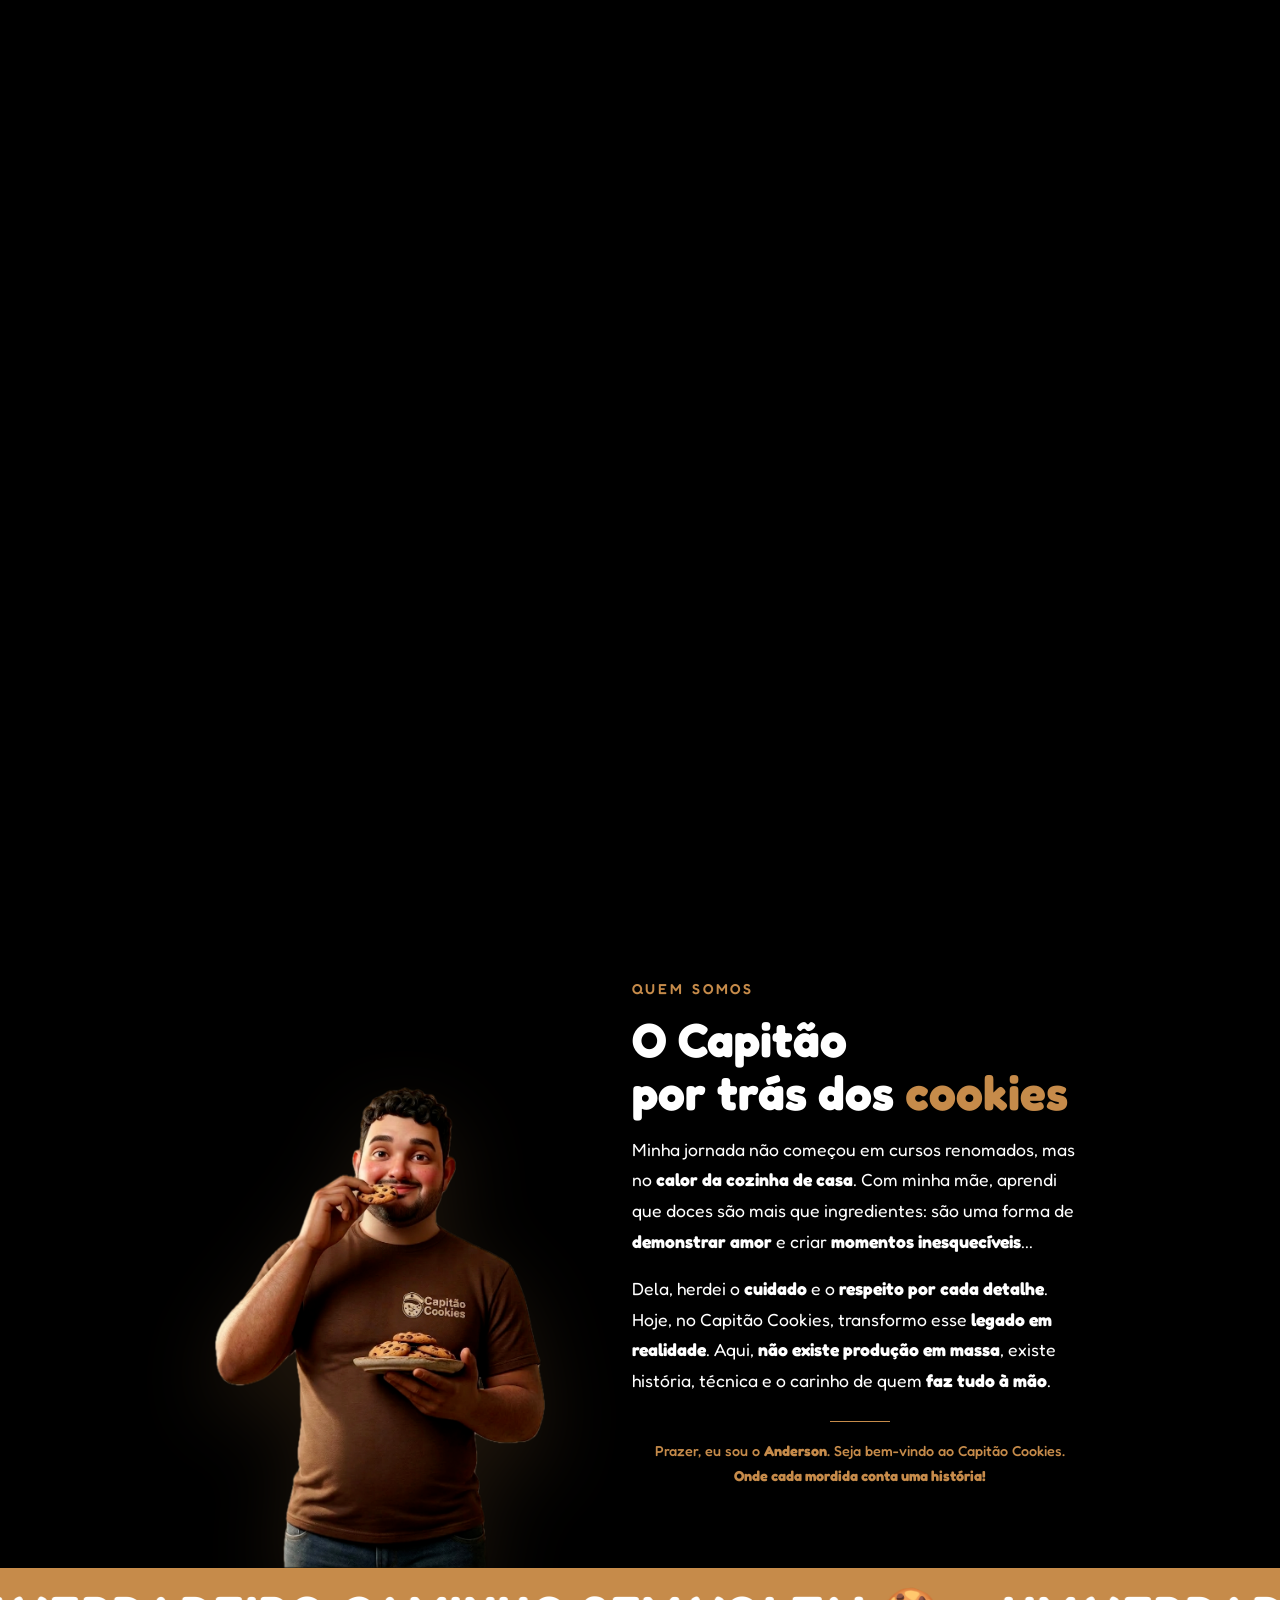
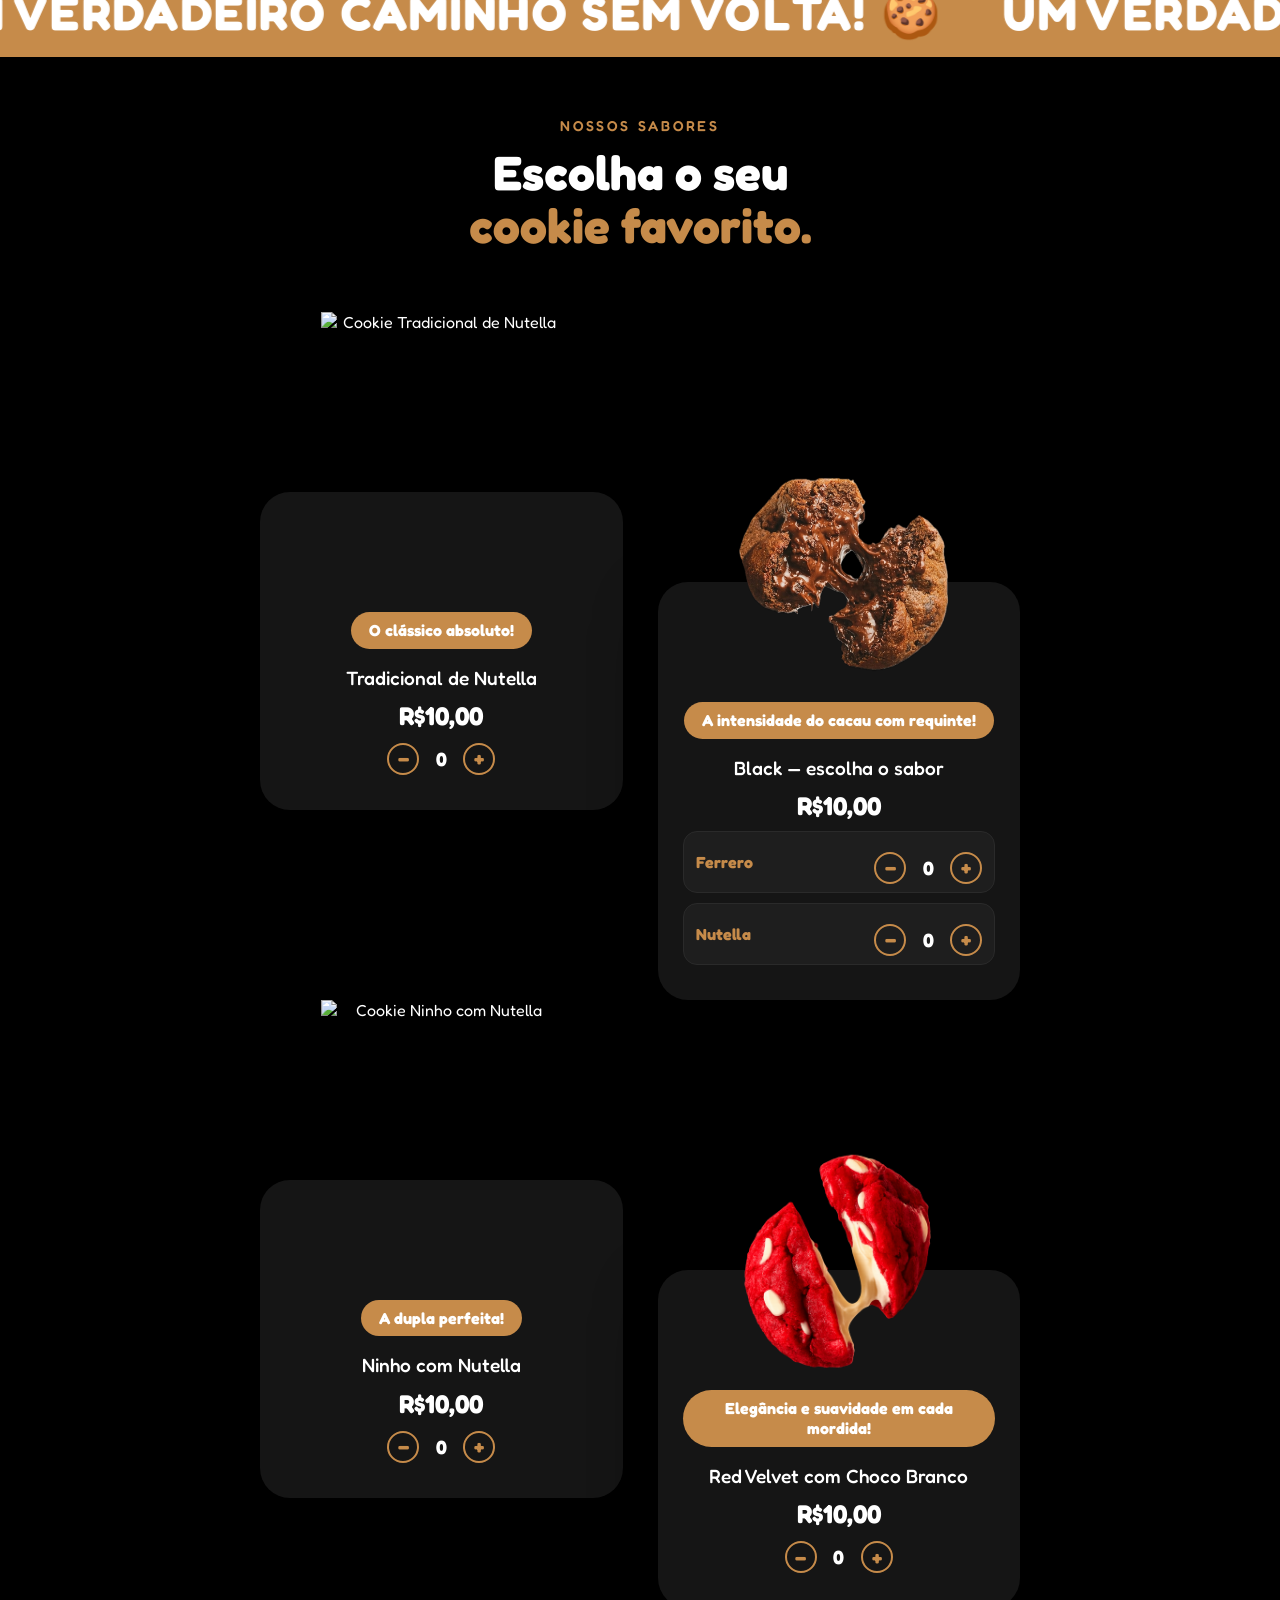
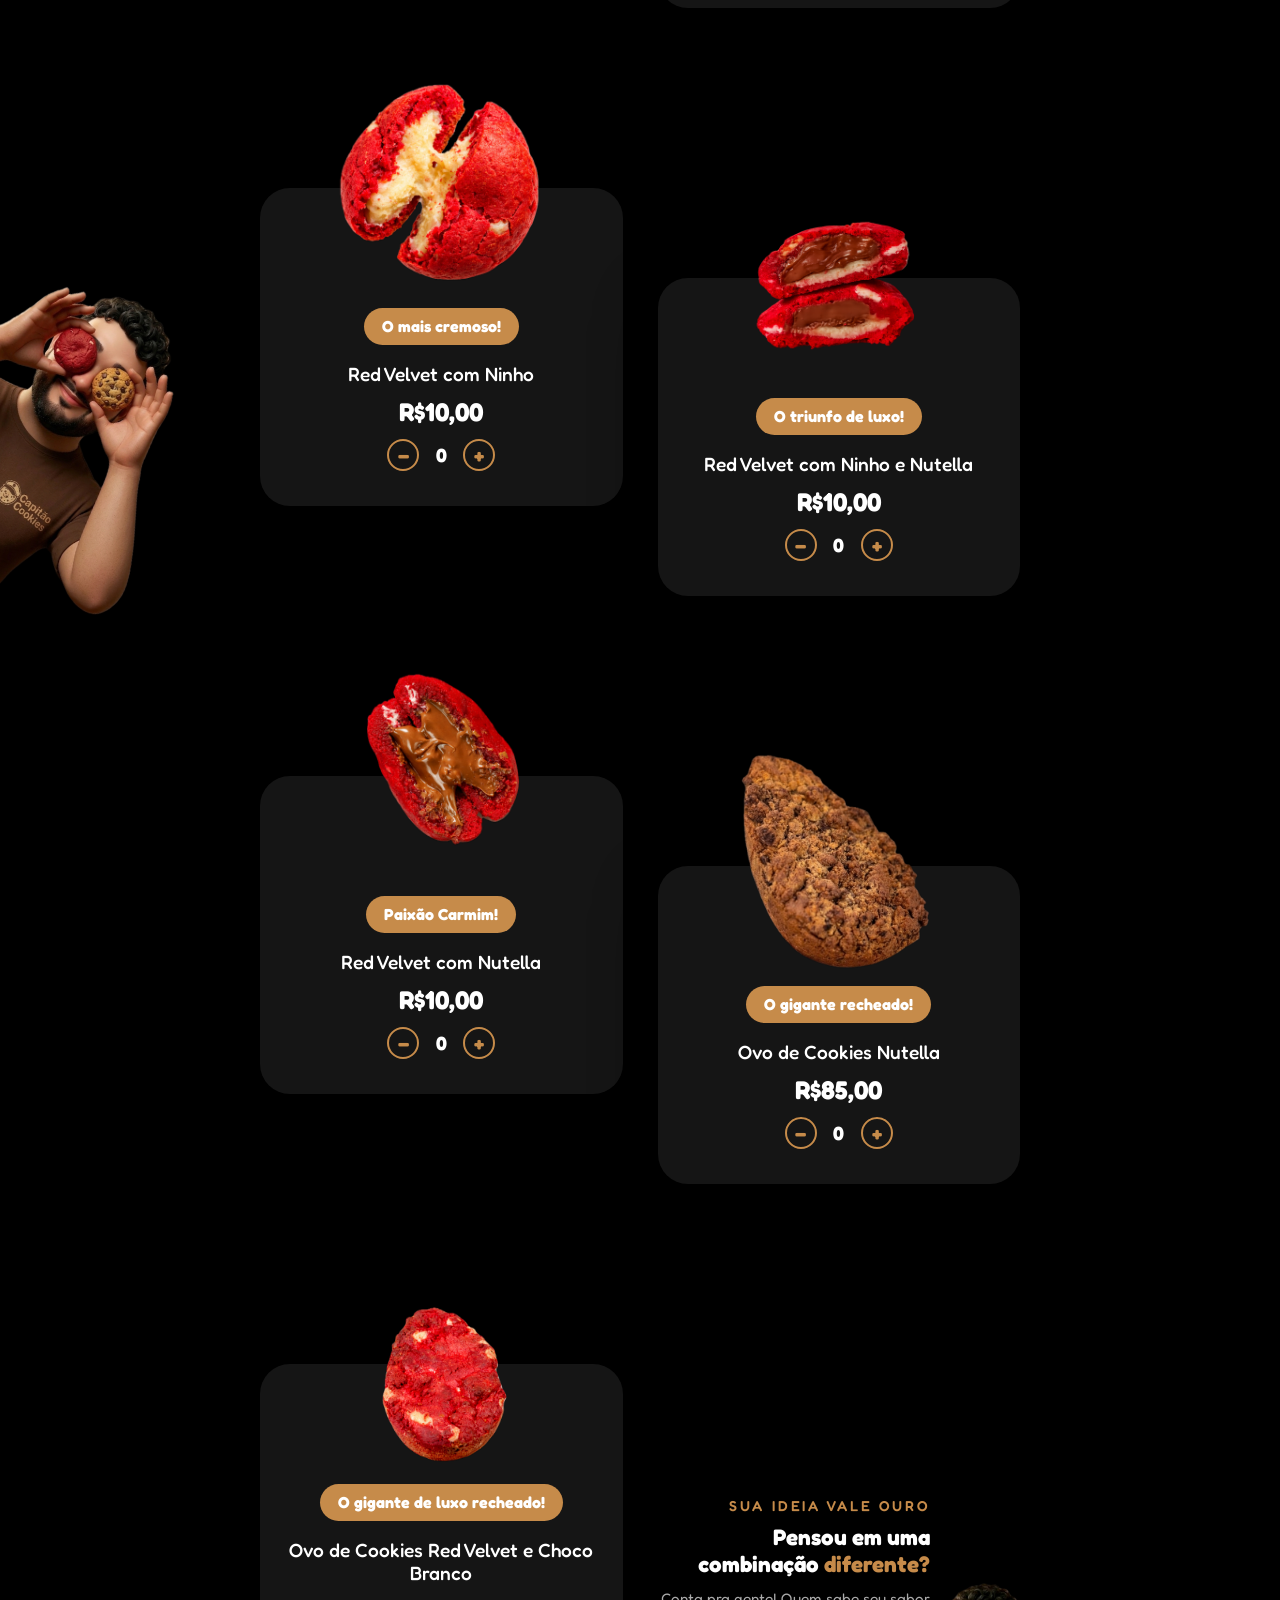
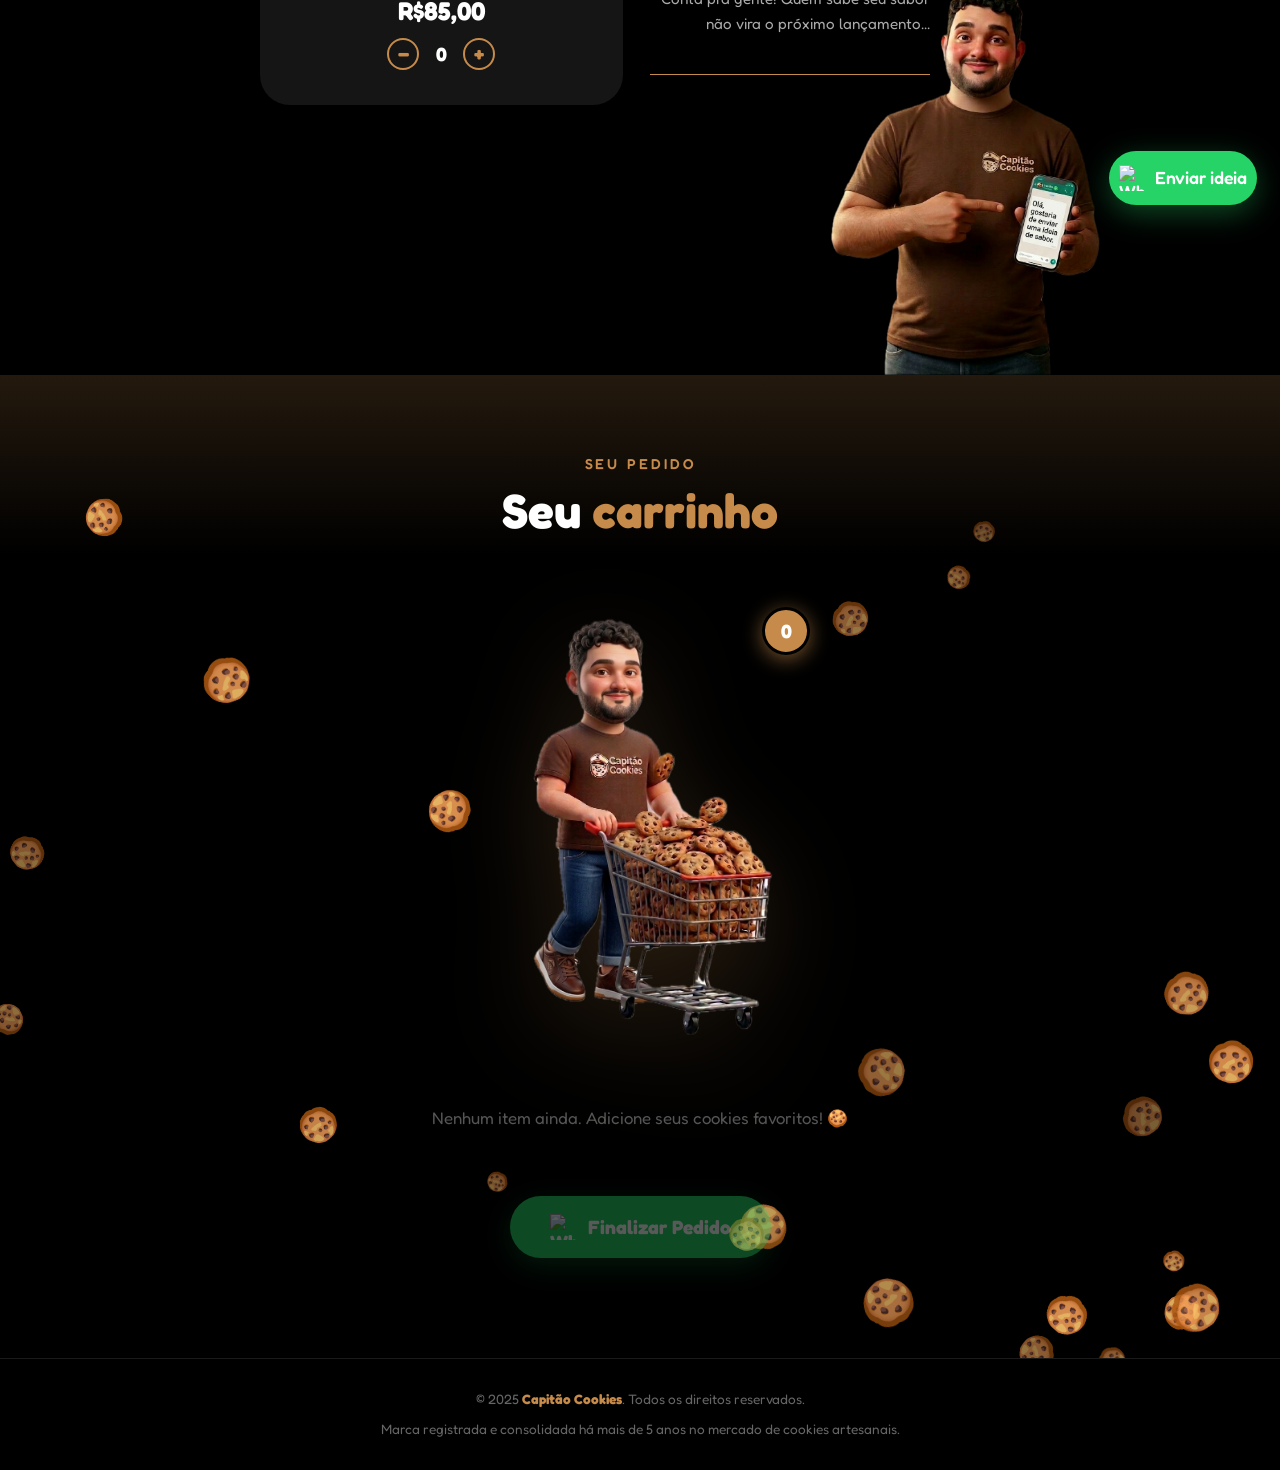
==== commit 47658cf7: "atualizacao basica e organizacao codigos" ====
--- a/index.html
+++ b/index.html
@@ -1,3 +1,4 @@
+
 <!DOCTYPE html>
 <html lang="pt-br">
 
@@ -15,8 +16,8 @@
 
     <!-- ============================================================
          [ 1 ] VÍDEO DE FUNDO
-         Vídeo em loop que cobre toda a tela e some conforme o scroll.
-         O overlay escurece levemente o vídeo para legibilidade.
+         VÍDEO EM LOOP QUE COBRE TODA A TELA E SOME CONFORME O SCROLL.
+         O OVERLAY ESCURECE LEVEMENTE O VÍDEO PARA LEGIBILIDADE.
          ============================================================ -->
     <video autoplay muted loop playsinline preload="auto" id="bgVideo">
       <source src="FOTOS/video-cookie.mp4" type="video/mp4">
@@ -26,15 +27,15 @@
 
     <!-- ============================================================
          [ 2 ] HERO
-         Seção invisível que ocupa 100vh para dar espaço ao vídeo
-         antes de o conteúdo começar.
+         SEÇÃO INVISÍVEL QUE OCUPA 100VH PARA DAR ESPAÇO AO VÍDEO
+         ANTES DE O CONTEÚDO COMEÇAR.
          ============================================================ -->
     <section class="hero"></section>
 
 
     <!-- ============================================================
          [ 3 ] SOBRE
-         Apresentação do fundador Anderson: foto + texto lado a lado.
+         APRESENTAÇÃO DO FUNDADOR ANDERSON: FOTO + TEXTO LADO A LADO.
          ============================================================ -->
     <section class="sobre">
 
@@ -56,7 +57,7 @@
           Aqui, <strong>não existe produção em massa</strong>, existe história, técnica e o carinho de quem <strong>faz tudo à mão</strong>.
         </p>
         <div class="sobre-linha"></div>
-        <p class="sobre-assinatura">— Prazer, eu sou o <strong>Anderson</strong>. Seja bem-vindo ao Capitão Cookies —<br><strong>Onde cada mordida conta uma história!</strong></p>
+        <p class="sobre-assinatura">Prazer, eu sou o <strong>Anderson</strong>. Seja bem-vindo ao Capitão Cookies.<br><strong>Onde cada mordida conta uma história!</strong></p>
       </div>
 
     </section>
@@ -64,8 +65,8 @@
 
     <!-- ============================================================
          [ 4 ] ONDA DE TRANSIÇÃO
-         SVG com gradiente que cria a transição visual entre a seção
-         Sobre e a Faixa de texto.
+         SVG COM GRADIENTE QUE CRIA A TRANSIÇÃO VISUAL ENTRE A SEÇÃO
+         SOBRE E A FAIXA DE TEXTO.
          ============================================================ -->
     <div class="onda-container">
       <svg viewBox="0 0 500 150" preserveAspectRatio="none">
@@ -86,8 +87,8 @@
 
     <!-- ============================================================
          [ 5 ] FAIXA DE TEXTO CORRIDO
-         Banner laranja com texto animado que muda de direção
-         conforme o sentido do scroll do usuário.
+         BANNER LARANJA COM TEXTO ANIMADO QUE MUDA DE DIREÇÃO
+         CONFORME O SENTIDO DO SCROLL DO USUÁRIO.
          ============================================================ -->
     <div class="faixa-corrida">
       <div class="faixa-track">
@@ -103,7 +104,7 @@
 
     <!-- ============================================================
          [ 6 ] TÍTULO DO MENU
-         Cabeçalho da seção de produtos com tag e título principal.
+         CABEÇALHO DA SEÇÃO DE PRODUTOS COM TAG E TÍTULO PRINCIPAL.
          ============================================================ -->
     <div class="menu-titulo">
       <span class="sobre-tag">Nossos sabores</span>
@@ -113,22 +114,22 @@
 
     <!-- ============================================================
          [ 7 ] MENU DE PRODUTOS (WRAPPER)
-         Container principal que agrupa o grid de cookies, a imagem
-         decorativa lateral, o flip card de sugestão e o botão WhatsApp.
+         CONTAINER PRINCIPAL QUE AGRUPA O GRID DE COOKIES, A IMAGEM
+         DECORATIVA LATERAL, O FLIP CARD DE SUGESTÃO E O BOTÃO WHATSAPP.
          ============================================================ -->
     <div class="menu-wrapper">
 
       <!-- [ 7.1 ] GRID DE COOKIES -->
       <section class="menu" id="menu">
 
-        <!-- Imagem decorativa do Anderson com os olhos virados -->
+        <!-- IMAGEM DECORATIVA DO ANDERSON COM OS OLHOS VIRADOS -->
         <div class="card-decorativo">
           <img src="./FOTOS/ander-cookies-olhos.png" alt="">
         </div>
 
         <div class="cookies-grid">
 
-          <!-- CARD 1 — Tradicional de Nutella -->
+          <!-- CARD 1 — TRADICIONAL DE NUTELLA -->
           <div class="card" data-nome="Tradicional de Nutella" data-preco="10">
             <div class="img-box">
               <img src="./FOTOS/cookie-tradicional-nutella.png" alt="Cookie Tradicional de Nutella">
@@ -145,7 +146,7 @@
             </div>
           </div>
 
-          <!-- CARD 2 — Black (com seletor de sabor independente por linha) -->
+          <!-- CARD 2 — BLACK (COM SELETOR DE SABOR INDEPENDENTE POR LINHA) -->
           <div class="card card-par" data-multi="true" data-preco="10">
             <div class="img-box">
               <img src="./FOTOS/cookie-ferrero.png" alt="Cookie Black">
@@ -173,7 +174,7 @@
             </div>
           </div>
 
-          <!-- CARD 3 — Ninho com Nutella -->
+          <!-- CARD 3 — NINHO COM NUTELLA -->
           <div class="card" data-nome="Ninho com Nutella" data-preco="10">
             <div class="img-box">
               <img src="./FOTOS/cookie-ninho-nutella.png" alt="Cookie Ninho com Nutella">
@@ -190,7 +191,7 @@
             </div>
           </div>
 
-          <!-- CARD 4 — Red Velvet com Choco Branco -->
+          <!-- CARD 4 — RED VELVET COM CHOCO BRANCO -->
           <div class="card card-par" data-nome="Red Velvet com Choco Branco" data-preco="10">
             <div class="img-box">
               <img src="./FOTOS/cookie-choco-branco.png" alt="Cookie Red Velvet com Chocolate Branco">
@@ -207,7 +208,7 @@
             </div>
           </div>
 
-          <!-- CARD 5 — Red Velvet com Ninho -->
+          <!-- CARD 5 — RED VELVET COM NINHO -->
           <div class="card" data-nome="Red Velvet com Ninho" data-preco="10">
             <div class="img-box">
               <img src="./FOTOS/cookie-ninho.png" alt="Cookie Red Velvet com Ninho">
@@ -224,7 +225,7 @@
             </div>
           </div>
 
-          <!-- CARD 6 — Red Velvet com Ninho e Nutella -->
+          <!-- CARD 6 — RED VELVET COM NINHO E NUTELLA -->
           <div class="card card-par" data-nome="Red Velvet com Ninho e Nutella" data-preco="10">
             <div class="img-box">
               <img src="./FOTOS/cookie-redvelvet-ninho-nutella.png" alt="Cookie Red Velvet com Ninho e Nutella">
@@ -241,7 +242,7 @@
             </div>
           </div>
 
-          <!-- CARD 7 — Red Velvet com Nutella -->
+          <!-- CARD 7 — RED VELVET COM NUTELLA -->
           <div class="card" data-nome="Red Velvet com Nutella" data-preco="10">
             <div class="img-box">
               <img src="./FOTOS/cookie-redvelvet-nutella.png" alt="Cookie Red Velvet com Nutella">
@@ -258,7 +259,7 @@
             </div>
           </div>
 
-          <!-- CARD 8 — Ovo de Cookies Nutella -->
+          <!-- CARD 8 — OVO DE COOKIES NUTELLA -->
           <div class="card card-par" data-nome="Ovo de Cookies Nutella" data-preco="85">
             <div class="img-box img-box--ovo">
               <img src="./FOTOS/ovo-nutella.png" alt="Ovo de Cookies Nutella">
@@ -275,7 +276,7 @@
             </div>
           </div>
 
-          <!-- CARD 9 — Ovo de Cookies Red Velvet e Choco Branco -->
+          <!-- CARD 9 — OVO DE COOKIES RED VELVET E CHOCO BRANCO -->
           <div class="card" data-nome="Ovo de Cookies Red Velvet e Choco Branco" data-preco="85">
             <div class="img-box img-box--ovo">
               <img src="./FOTOS/ovo-redvelvet.png" alt="Ovo de Cookies Red Velvet e Chocolate Branco">
@@ -295,7 +296,7 @@
         </div>
       </section>
 
-      <!-- [ 7.2 ] FLIP CARD — Convite para sugestão de sabor -->
+      <!-- [ 7.2 ] FLIP CARD — CONVITE PARA SUGESTÃO DE SABOR -->
       <div class="texto-lateral">
         <div class="card-flip" id="cardFlip">
           <div class="card-frente">
@@ -311,12 +312,12 @@
         </div>
       </div>
 
-      <!-- [ 7.3 ] IMAGEM DECORATIVA FINAL — Anderson com o celular -->
+      <!-- [ 7.3 ] IMAGEM DECORATIVA FINAL — ANDERSON COM O CELULAR -->
       <div class="imagem-final">
         <img src="./FOTOS/ander-ideia-cookie.png" alt="Capitão Cookies">
       </div>
 
-      <!-- [ 7.4 ] BOTÃO WHATSAPP — Enviar sugestão de sabor -->
+      <!-- [ 7.4 ] BOTÃO WHATSAPP — ENVIAR SUGESTÃO DE SABOR -->
       <a class="btn-whatsapp" id="btnWhatsapp" target="_blank">
         <img src="https://upload.wikimedia.org/wikipedia/commons/6/6b/WhatsApp.svg" alt="WhatsApp">Enviar ideia
       </a>
@@ -327,21 +328,21 @@
 
     <!-- ============================================================
          [ 8 ] CARRINHO
-         Exibe os itens adicionados, total do pedido, escolha entre
-         retirada ou entrega, e o botão de finalizar via WhatsApp.
+         EXIBE OS ITENS ADICIONADOS, TOTAL DO PEDIDO, ESCOLHA ENTRE
+         RETIRADA OU ENTREGA, E O BOTÃO DE FINALIZAR VIA WHATSAPP.
          ============================================================ -->
     <section class="carrinho-section" id="carrinho">
 
-      <!-- Canvas da animação de chuva de cookies 🍪 -->
+      <!-- CANVAS DA ANIMAÇÃO DE CHUVA DE COOKIES 🍪 -->
       <canvas id="chuva-canvas"></canvas>
 
-      <!-- [ 8.1 ] Título -->
+      <!-- [ 8.1 ] TÍTULO -->
       <div class="carrinho-titulo">
         <span class="sobre-tag">Seu pedido</span>
         <h2>Seu <span>carrinho</span></h2>
       </div>
 
-      <!-- [ 8.2 ] Imagem do Anderson com badge de quantidade -->
+      <!-- [ 8.2 ] IMAGEM DO ANDERSON COM BADGE DE QUANTIDADE -->
       <div class="carrinho-cena">
         <div class="carrinho-svg-wrap">
           <img src="./FOTOS/ander-carrinho.png" alt="Capitão Anderson com carrinho de cookies" class="carrinho-foto">
@@ -349,18 +350,18 @@
         </div>
       </div>
 
-      <!-- [ 8.3 ] Lista de itens adicionados -->
+      <!-- [ 8.3 ] LISTA DE ITENS ADICIONADOS -->
       <div class="carrinho-lista" id="carrinhoLista">
         <p class="carrinho-vazio" id="carrinhoVazio">Nenhum item ainda. Adicione seus cookies favoritos! 🍪</p>
       </div>
 
-      <!-- [ 8.4 ] Linha de total -->
+      <!-- [ 8.4 ] LINHA DE TOTAL -->
       <div class="carrinho-total-linha" id="carrinhoTotalLinha" style="display:none;">
         <span class="total-label">Total do pedido</span>
         <span class="total-valor" id="carrinhoTotalValor">R$0,00</span>
       </div>
 
-      <!-- [ 8.5 ] Seletor de retirada / entrega -->
+      <!-- [ 8.5 ] SELETOR DE RETIRADA / ENTREGA -->
       <div class="entrega-box" id="entregaBox" style="display:none;">
         <p class="entrega-titulo">Como deseja receber?</p>
         <div class="entrega-opcoes">
@@ -376,7 +377,7 @@
         </div>
       </div>
 
-      <!-- [ 8.6 ] Botão finalizar pedido via WhatsApp -->
+      <!-- [ 8.6 ] BOTÃO FINALIZAR PEDIDO VIA WHATSAPP -->
       <button class="btn-finalizar desabilitado" id="btnFinalizar">
         <img src="https://upload.wikimedia.org/wikipedia/commons/6/6b/WhatsApp.svg" alt="WhatsApp">
         Finalizar Pedido
@@ -388,7 +389,7 @@
 
     <!-- ============================================================
          [ 9 ] RODAPÉ
-         Copyright e informação institucional da marca.
+         COPYRIGHT E INFORMAÇÃO INSTITUCIONAL DA MARCA.
          ============================================================ -->
     <footer class="rodape">
       <p>© 2025 <strong>Capitão Cookies</strong>. Todos os direitos reservados.</p>
@@ -402,7 +403,7 @@
     <script>
 
       // ─────────────────────────────────────────────────────────────
-      // [ 1 ] VÍDEO — fade + blur conforme o scroll
+      // [ 1 ] VÍDEO — FADE + BLUR CONFORME O SCROLL
       // ─────────────────────────────────────────────────────────────
       window.addEventListener("scroll", function () {
         let scroll   = window.scrollY;
@@ -412,7 +413,7 @@
 
 
       // ─────────────────────────────────────────────────────────────
-      // [ 5 ] FAIXA DE TEXTO CORRIDO — direção muda com o scroll
+      // [ 5 ] FAIXA DE TEXTO CORRIDO — DIREÇÃO MUDA COM O SCROLL
       // ─────────────────────────────────────────────────────────────
       (function () {
         const track    = document.querySelector('.faixa-track');
@@ -441,7 +442,7 @@
 
 
       // ─────────────────────────────────────────────────────────────
-      // [ 7.2 ] FLIP CARD — vira ao clicar / tocar
+      // [ 7.2 ] FLIP CARD — VIRA AO CLICAR / TOCAR
       // ─────────────────────────────────────────────────────────────
       document.getElementById('cardFlip').addEventListener('click', function () {
         this.classList.toggle('virado');
@@ -449,7 +450,7 @@
 
 
       // ─────────────────────────────────────────────────────────────
-      // [ 7.4 ] BOTÃO WHATSAPP — monta mensagem de sugestão de sabor
+      // [ 7.4 ] BOTÃO WHATSAPP — MONTA MENSAGEM DE SUGESTÃO DE SABOR
       // ─────────────────────────────────────────────────────────────
       const mensagemIdeia = [
         "Olá, Capitão! Tudo bem?",
@@ -470,9 +471,9 @@
 
 
       // ─────────────────────────────────────────────────────────────
-      // [ 8 ] CARRINHO — lógica completa
-      // ─────────────────────────────────────────────────────────────
-      const carrinho = {}; // { nome: { qty, preco } }
+      // [ 8 ] CARRINHO — LÓGICA COMPLETA
+      // ─────────────────────────────────────────────────────────────
+      const carrinho = {}; // { NOME: { QTY, PRECO } }
 
       function formatarPreco(valor) {
         return "R$" + valor.toFixed(2).replace(".", ",");
@@ -486,7 +487,7 @@
         const totalValor = document.getElementById("carrinhoTotalValor");
         const btnFin     = document.getElementById("btnFinalizar");
 
-        // Remove itens antigos (mantém o parágrafo de vazio)
+        // REMOVE ITENS ANTIGOS (MANTÉM O PARÁGRAFO DE VAZIO)
         lista.querySelectorAll(".carrinho-item").forEach(el => el.remove());
 
         let totalQty   = 0;
@@ -511,26 +512,26 @@
           lista.appendChild(item);
         });
 
-        // Estado vazio
+        // ESTADO VAZIO
         vazio.style.display = itens.length === 0 ? "block" : "none";
 
-        // Badge com animação de pulso
+        // BADGE COM ANIMAÇÃO DE PULSO
         const badgeAnterior = parseInt(totalBadge.textContent) || 0;
         totalBadge.textContent = totalQty;
         if (totalQty !== badgeAnterior) {
           totalBadge.classList.remove("pulsa");
-          void totalBadge.offsetWidth; // força reflow para reiniciar animação
+          void totalBadge.offsetWidth; // FORÇA REFLOW PARA REINICIAR ANIMAÇÃO
           totalBadge.classList.add("pulsa");
         }
 
-        // Linha de total
+        // LINHA DE TOTAL
         totalLinha.style.display = itens.length > 0 ? "flex" : "none";
         totalValor.textContent = formatarPreco(totalReais);
 
-        // Seletor de entrega
+        // SELETOR DE ENTREGA
         document.getElementById('entregaBox').style.display = itens.length > 0 ? "flex" : "none";
 
-        // Botão finalizar — só libera com itens E tipo de entrega escolhido
+        // BOTÃO FINALIZAR — SÓ LIBERA COM ITENS E TIPO DE ENTREGA ESCOLHIDO
         if (itens.length > 0 && tipoEntrega) {
           btnFin.classList.remove("desabilitado");
           btnFin.removeAttribute("disabled");
@@ -539,7 +540,7 @@
           btnFin.setAttribute("disabled", "true");
         }
 
-        // Sincroniza contadores dos cards normais
+        // SINCRONIZA CONTADORES DOS CARDS NORMAIS
         document.querySelectorAll(".card:not([data-multi])").forEach(card => {
           const nome = card.dataset.nome;
           const qty  = (carrinho[nome] && carrinho[nome].qty) || 0;
@@ -547,7 +548,7 @@
           if (disp) disp.textContent = qty;
         });
 
-        // Sincroniza contadores das sabor-linhas (cards multi)
+        // SINCRONIZA CONTADORES DAS SABOR-LINHAS (CARDS MULTI)
         document.querySelectorAll(".sabor-linha").forEach(linha => {
           const nome = linha.dataset.sabor;
           const qty  = (carrinho[nome] && carrinho[nome].qty) || 0;
@@ -556,7 +557,7 @@
         });
       }
 
-      // Delegação: botões +/− no GRID DE PRODUTOS
+      // DELEGAÇÃO: BOTÕES +/− NO GRID DE PRODUTOS
       document.getElementById("menu").addEventListener("click", function (e) {
         const btn  = e.target.closest(".btn-qty");
         if (!btn) return;
@@ -577,7 +578,7 @@
         atualizarCarrinho();
       });
 
-      // Delegação: botões +/− na LISTA DO CARRINHO
+      // DELEGAÇÃO: BOTÕES +/− NA LISTA DO CARRINHO
       document.getElementById("carrinhoLista").addEventListener("click", function (e) {
         const btn = e.target.closest(".btn-item-qty");
         if (!btn) return;
@@ -613,7 +614,7 @@
             document.getElementById('enderecoInput').value = '';
           }
 
-          // Libera botão finalizar
+          // LIBERA BOTÃO FINALIZAR
           const btnFin = document.getElementById('btnFinalizar');
           btnFin.classList.remove('desabilitado');
           btnFin.removeAttribute('disabled');
@@ -622,7 +623,7 @@
 
 
       // ─────────────────────────────────────────────────────────────
-      // [ 8.6 ] BOTÃO FINALIZAR — monta e envia pedido via WhatsApp
+      // [ 8.6 ] BOTÃO FINALIZAR — MONTA E ENVIA PEDIDO VIA WHATSAPP
       // ─────────────────────────────────────────────────────────────
       document.getElementById("btnFinalizar").addEventListener("click", function () {
         const itens = Object.entries(carrinho).filter(([, v]) => v.qty > 0);
@@ -676,7 +677,7 @@
 
 
       // ─────────────────────────────────────────────────────────────
-      // [ 8 ] CHUVA DE COOKIES — animação no canvas do carrinho
+      // [ 8 ] CHUVA DE COOKIES — ANIMAÇÃO NO CANVAS DO CARRINHO
       // ─────────────────────────────────────────────────────────────
       (function () {
         const canvas  = document.getElementById('chuva-canvas');
--- a/capitao-cookies.css
+++ b/capitao-cookies.css
@@ -1,3 +1,4 @@
+
 /* ============================================================
    RESET GLOBAL
    ============================================================ */
@@ -17,8 +18,8 @@
 
 /* ============================================================
    [ 1 ] VÍDEO DE FUNDO
-   Fixo na tela, cobre tudo em object-fit cover.
-   O overlay cria um escurecimento suave por cima.
+   FIXO NA TELA, COBRE TUDO EM OBJECT-FIT COVER.
+   O OVERLAY CRIA UM ESCURECIMENTO SUAVE POR CIMA.
    ============================================================ */
 #bgVideo {
   position: fixed;
@@ -43,7 +44,7 @@
 
 /* ============================================================
    [ 2 ] HERO
-   Espaço em branco que ocupa 100vh para dar espaço ao vídeo.
+   ESPAÇO EM BRANCO QUE OCUPA 100VH PARA DAR ESPAÇO AO VÍDEO.
    ============================================================ */
 .hero {
   height: 100vh;
@@ -52,7 +53,7 @@
 
 /* ============================================================
    [ 3 ] SOBRE
-   Foto do fundador e texto lado a lado.
+   FOTO DO FUNDADOR E TEXTO LADO A LADO.
    ============================================================ */
 .sobre {
   position: relative;
@@ -98,7 +99,7 @@
   gap: 16px;
 }
 
-/* Tag laranja reutilizada em várias seções */
+/* TAG LARANJA REUTILIZADA EM VÁRIAS SEÇÕES */
 .sobre-tag {
   font-size: 0.9rem;
   font-weight: 550;
@@ -146,7 +147,7 @@
 
 /* ============================================================
    [ 4 ] ONDA DE TRANSIÇÃO
-   SVG que faz a transição visual entre Sobre e a Faixa.
+   SVG QUE FAZ A TRANSIÇÃO VISUAL ENTRE SOBRE E A FAIXA.
    ============================================================ */
 .onda-container {
   width: 100%;
@@ -166,7 +167,7 @@
 
 /* ============================================================
    [ 5 ] FAIXA DE TEXTO CORRIDO
-   Banner laranja com texto animado em loop pelo JS.
+   BANNER LARANJA COM TEXTO ANIMADO EM LOOP PELO JS.
    ============================================================ */
 .faixa-corrida {
   background: #C68B4A;
@@ -195,7 +196,7 @@
 
 /* ============================================================
    [ 6 ] TÍTULO DO MENU
-   Cabeçalho da seção de produtos.
+   CABEÇALHO DA SEÇÃO DE PRODUTOS.
    ============================================================ */
 .menu-titulo {
   background: #000;
@@ -224,7 +225,7 @@
 
 /* ============================================================
    [ 7 ] MENU DE PRODUTOS (WRAPPER)
-   Container pai de todo o bloco de produtos.
+   CONTAINER PAI DE TODO O BLOCO DE PRODUTOS.
    ============================================================ */
 .menu-wrapper {
   position: relative;
@@ -235,10 +236,8 @@
 }
 
 
-/* ============================================================
-   [ 7.1 ] GRID DE COOKIES
-   Grid 2 colunas com cards que têm imagens flutuantes no topo.
-   ============================================================ */
+/* [ 7.1 ] GRID DE COOKIES
+   GRID 2 COLUNAS COM CARDS QUE TÊM IMAGENS FLUTUANTES NO TOPO. */
 .menu {
   background: #000;
   padding: 60px 5% 120px;
@@ -256,7 +255,7 @@
   padding-top: 180px;
 }
 
-/* Cards da coluna da direita têm desnível para efeito visual */
+/* CARDS DA COLUNA DA DIREITA TÊM DESNÍVEL PARA EFEITO VISUAL */
 .card-par {
   margin-top: 90px;
 }
@@ -282,7 +281,7 @@
   background: #1c1c1c;
 }
 
-/* Imagem do cookie flutua acima do card */
+/* IMAGEM DO COOKIE FLUTUA ACIMA DO CARD */
 .img-box {
   position: absolute;
   top: -180px;
@@ -300,7 +299,7 @@
   display: block;
 }
 
-/* Variante para os ovos de cookie (menores) */
+/* VARIANTE PARA OS OVOS DE COOKIE (MENORES) */
 .img-box--ovo {
   top: -120px;
   width: 200px;
@@ -313,7 +312,7 @@
   width: 100%;
 }
 
-/* Badge de descrição do produto */
+/* BADGE DE DESCRIÇÃO DO PRODUTO */
 .tag {
   background: #C68B4A;
   color: white;
@@ -339,7 +338,7 @@
   font-weight: 700;
 }
 
-/* Controles de quantidade +/− */
+/* CONTROLES DE QUANTIDADE +/− */
 .card-actions {
   display: flex;
   align-items: center;
@@ -385,7 +384,7 @@
   font-family: 'Fredoka', sans-serif;
 }
 
-/* Linha de sabor (card Black com Ferrero/Nutella) */
+/* LINHA DE SABOR (CARD BLACK COM FERRERO/NUTELLA) */
 .sabor-linha {
   display: flex;
   align-items: center;
@@ -417,7 +416,7 @@
   text-align: left;
 }
 
-/* Imagem decorativa do Anderson com olhos virados */
+/* IMAGEM DECORATIVA DO ANDERSON COM OLHOS VIRADOS */
 .card-decorativo {
   position: absolute;
   left: -80px;
@@ -434,10 +433,8 @@
 }
 
 
-/* ============================================================
-   [ 7.2 ] FLIP CARD — Sugestão de sabor
-   Ao clicar/hover vira e mostra o verso com a recompensa.
-   ============================================================ */
+/* [ 7.2 ] FLIP CARD — SUGESTÃO DE SABOR
+   AO CLICAR/HOVER VIRA E MOSTRA O VERSO COM A RECOMPENSA. */
 .texto-lateral {
   position: absolute;
   bottom: 300px;
@@ -502,10 +499,8 @@
 }
 
 
-/* ============================================================
-   [ 7.3 ] IMAGEM DECORATIVA FINAL
-   Anderson com o celular, posicionada no canto direito.
-   ============================================================ */
+/* [ 7.3 ] IMAGEM DECORATIVA FINAL
+   ANDERSON COM O CELULAR, POSICIONADA NO CANTO DIREITO. */
 .imagem-final {
   position: absolute;
   bottom: 0;
@@ -522,9 +517,7 @@
 }
 
 
-/* ============================================================
-   [ 7.4 ] BOTÃO WHATSAPP — Enviar ideia de sabor
-   ============================================================ */
+/* [ 7.4 ] BOTÃO WHATSAPP — ENVIAR IDEIA DE SABOR */
 .btn-whatsapp {
   position: absolute;
   bottom: 170px;
@@ -558,7 +551,7 @@
 
 /* ============================================================
    [ 8 ] CARRINHO
-   Seção de pedido com lista de itens, total, entrega e botão.
+   SEÇÃO DE PEDIDO COM LISTA DE ITENS, TOTAL, ENTREGA E BOTÃO.
    ============================================================ */
 .carrinho-section {
   background: #000;
@@ -573,7 +566,7 @@
   overflow: visible;
 }
 
-/* Degradê dourado no topo da seção */
+/* DEGRADÊ DOURADO NO TOPO DA SEÇÃO */
 .carrinho-section::before {
   content: '';
   position: absolute;
@@ -591,7 +584,7 @@
   z-index: 2;
 }
 
-/* Canvas da chuva de emojis 🍪 */
+/* CANVAS DA CHUVA DE EMOJIS 🍪 */
 #chuva-canvas {
   position: absolute;
   top: 0;
@@ -604,7 +597,7 @@
 }
 
 
-/* [ 8.1 ] Título do carrinho */
+/* [ 8.1 ] TÍTULO DO CARRINHO */
 .carrinho-titulo {
   display: flex;
   flex-direction: column;
@@ -625,7 +618,7 @@
 }
 
 
-/* [ 8.2 ] Imagem do Anderson com badge de quantidade */
+/* [ 8.2 ] IMAGEM DO ANDERSON COM BADGE DE QUANTIDADE */
 .carrinho-cena {
   position: relative;
   width: 100%;
@@ -686,7 +679,7 @@
 }
 
 
-/* [ 8.3 ] Lista de itens */
+/* [ 8.3 ] LISTA DE ITENS */
 .carrinho-lista {
   width: 100%;
   max-width: 560px;
@@ -777,7 +770,7 @@
 }
 
 
-/* [ 8.4 ] Linha de total */
+/* [ 8.4 ] LINHA DE TOTAL */
 .carrinho-total-linha {
   width: 100%;
   max-width: 560px;
@@ -804,7 +797,7 @@
 }
 
 
-/* [ 8.5 ] Seletor retirada / entrega */
+/* [ 8.5 ] SELETOR RETIRADA / ENTREGA */
 .entrega-box {
   width: 100%;
   max-width: 560px;
@@ -884,7 +877,7 @@
 }
 
 
-/* [ 8.6 ] Botão finalizar pedido */
+/* [ 8.6 ] BOTÃO FINALIZAR PEDIDO */
 .btn-finalizar {
   display: flex;
   align-items: center;
@@ -950,8 +943,8 @@
 
 /* ============================================================
    RESPONSIVIDADE — ATÉ 768PX
-   Mantém estrutura IDÊNTICA ao desktop.
-   Todos os elementos seguem a mesma ordem [ 1 ] → [ 9 ].
+   MANTÉM ESTRUTURA IDÊNTICA AO DESKTOP.
+   TODOS OS ELEMENTOS SEGUEM A MESMA ORDEM [ 1 ] → [ 9 ].
    ============================================================ */
 @media (max-width: 768px) {
 
@@ -963,11 +956,11 @@
   }
 
   .sobre-foto {
-    flex: 0 0 150px;
+    flex: 0 0 170px;
   }
 
   .sobre-foto img {
-    max-width: 150px;
+    max-width: 170px;
   }
 
   .sobre-texto {
@@ -1124,7 +1117,7 @@
     border-width: 2px;
   }
 
-  /* [ 8.3 ] Lista */
+  /* [ 8.3 ] LISTA */
   .carrinho-lista { gap: 10px; }
   .carrinho-item  { padding: 11px 14px; gap: 8px; }
   .item-nome      { font-size: 0.88rem; }
@@ -1132,15 +1125,15 @@
   .item-preco     { font-size: 0.88rem; min-width: 58px; }
   .btn-item-qty   { width: 25px; height: 25px; font-size: 0.95rem; }
 
-  /* [ 8.4 ] Total */
+  /* [ 8.4 ] TOTAL */
   .total-label { font-size: 0.95rem; }
   .total-valor { font-size: 1.35rem; }
 
-  /* [ 8.5 ] Entrega */
+  /* [ 8.5 ] ENTREGA */
   .entrega-opcoes { flex-direction: column; gap: 10px; }
   .btn-entrega    { padding: 13px 12px; font-size: 0.9rem; }
 
-  /* [ 8.6 ] Botão finalizar */
+  /* [ 8.6 ] BOTÃO FINALIZAR */
   .btn-finalizar {
     font-size: 0.95rem;
     padding: 14px 26px;
@@ -1156,7 +1149,7 @@
 
 
 /* ============================================================
-   ATÉ 480PX — smartphones médios
+   ATÉ 480PX — SMARTPHONES MÉDIOS
    ============================================================ */
 @media (max-width: 480px) {
 
@@ -1205,7 +1198,7 @@
 
 
 /* ============================================================
-   ATÉ 390PX — iPhone 14 e menores
+   ATÉ 390PX — IPHONE 14 E MENORES
    ============================================================ */
 @media (max-width: 390px) {
 
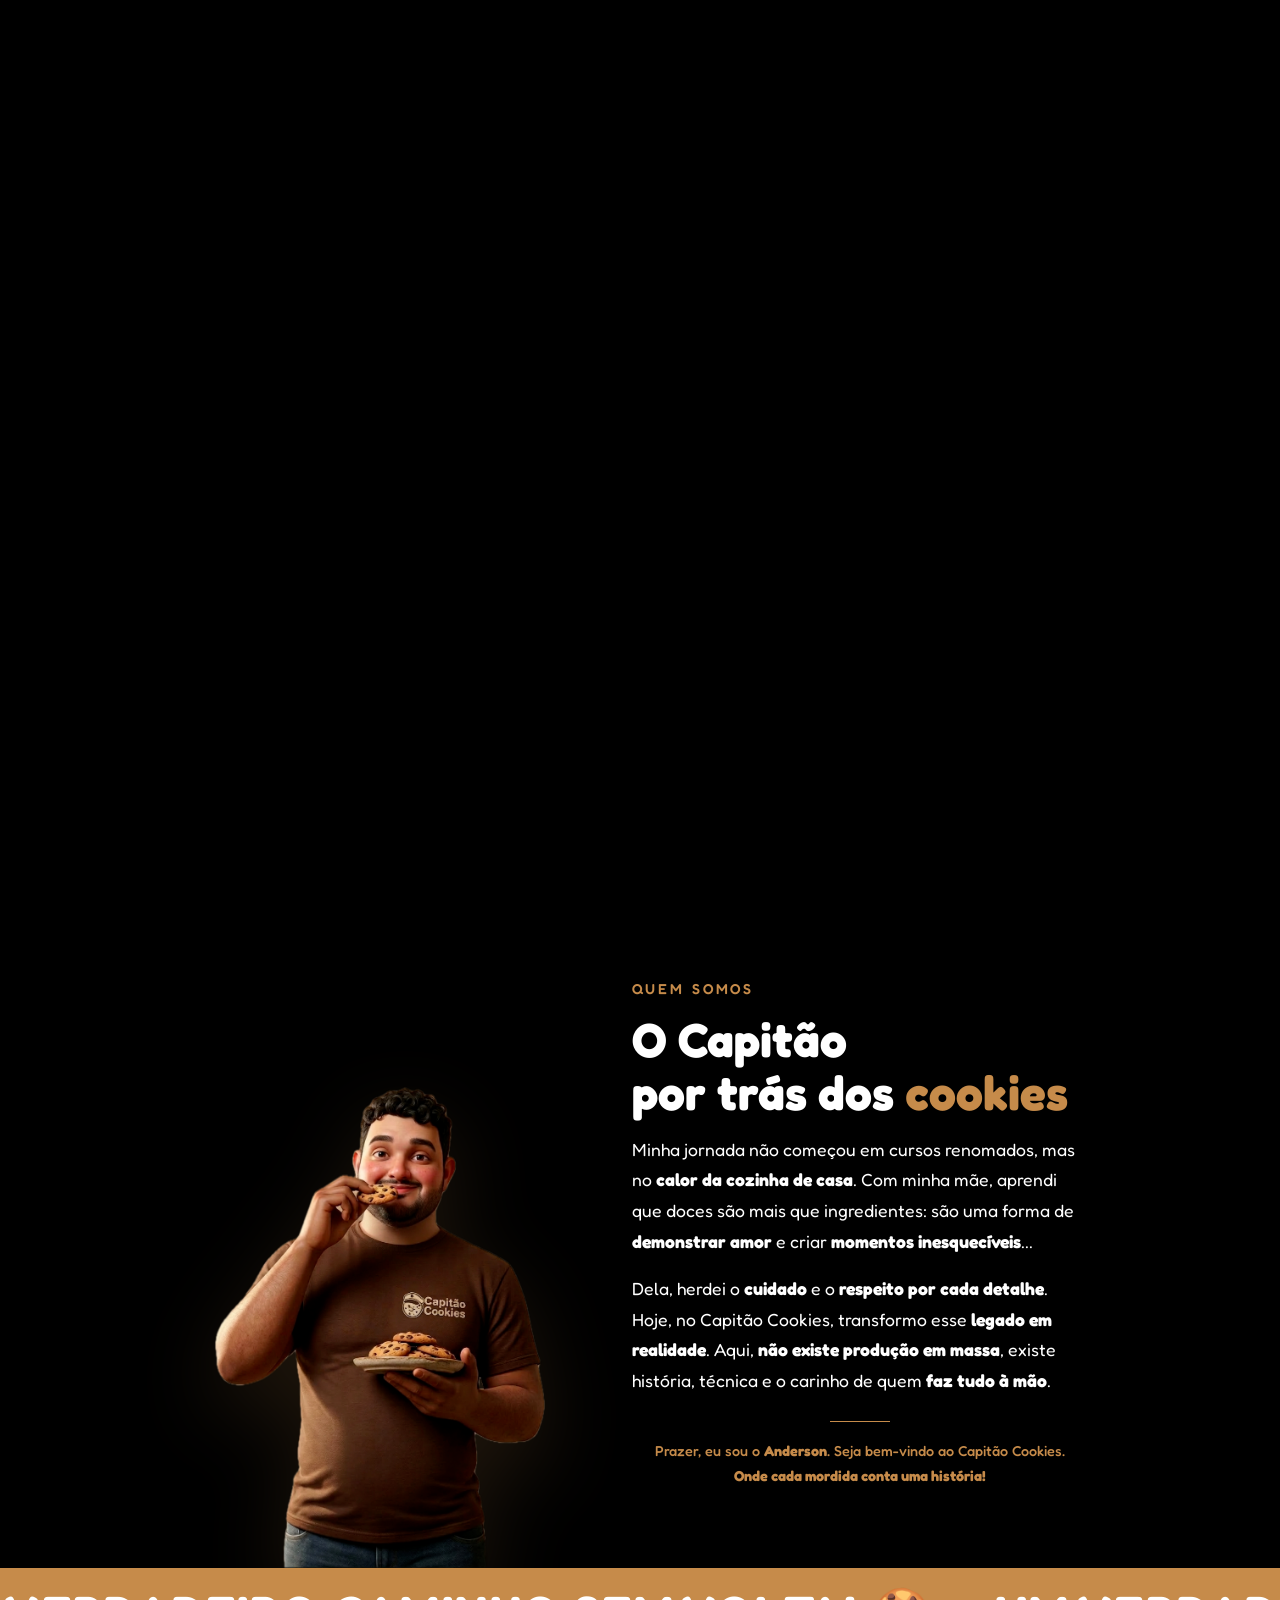
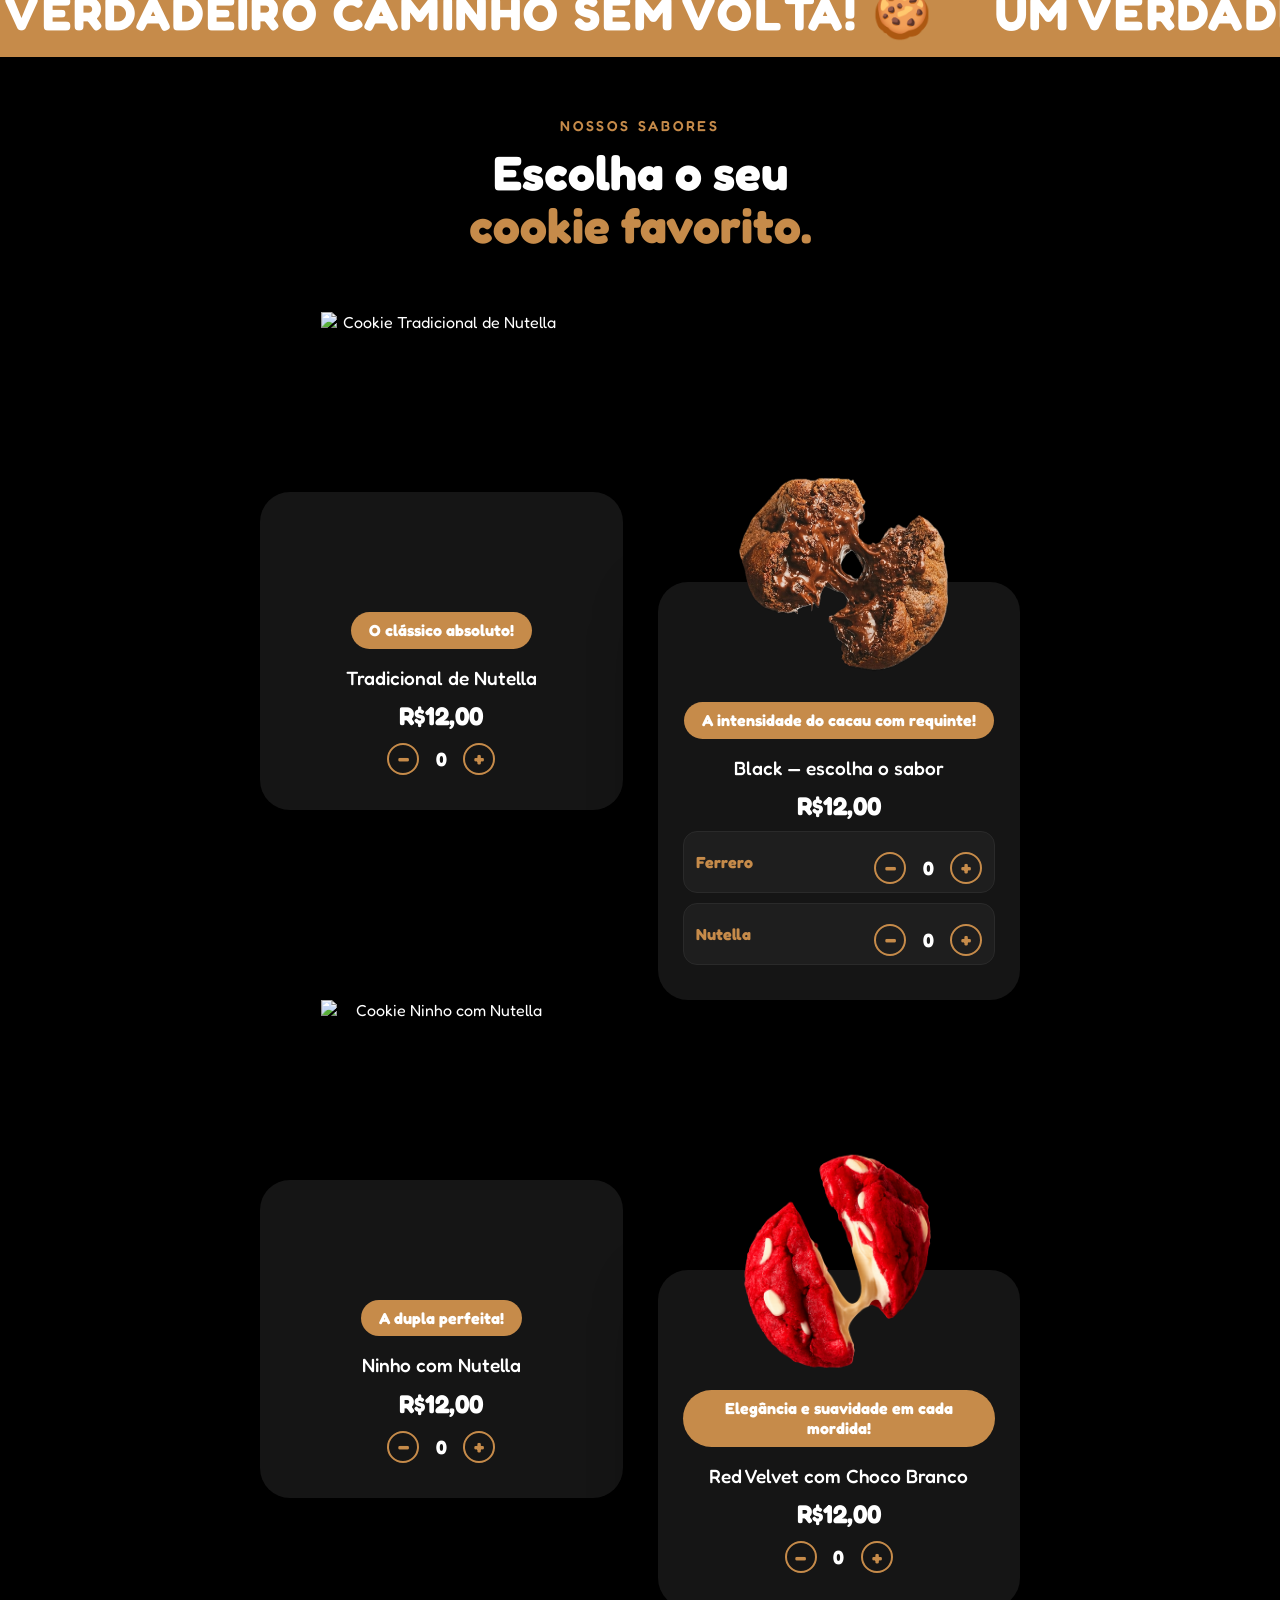
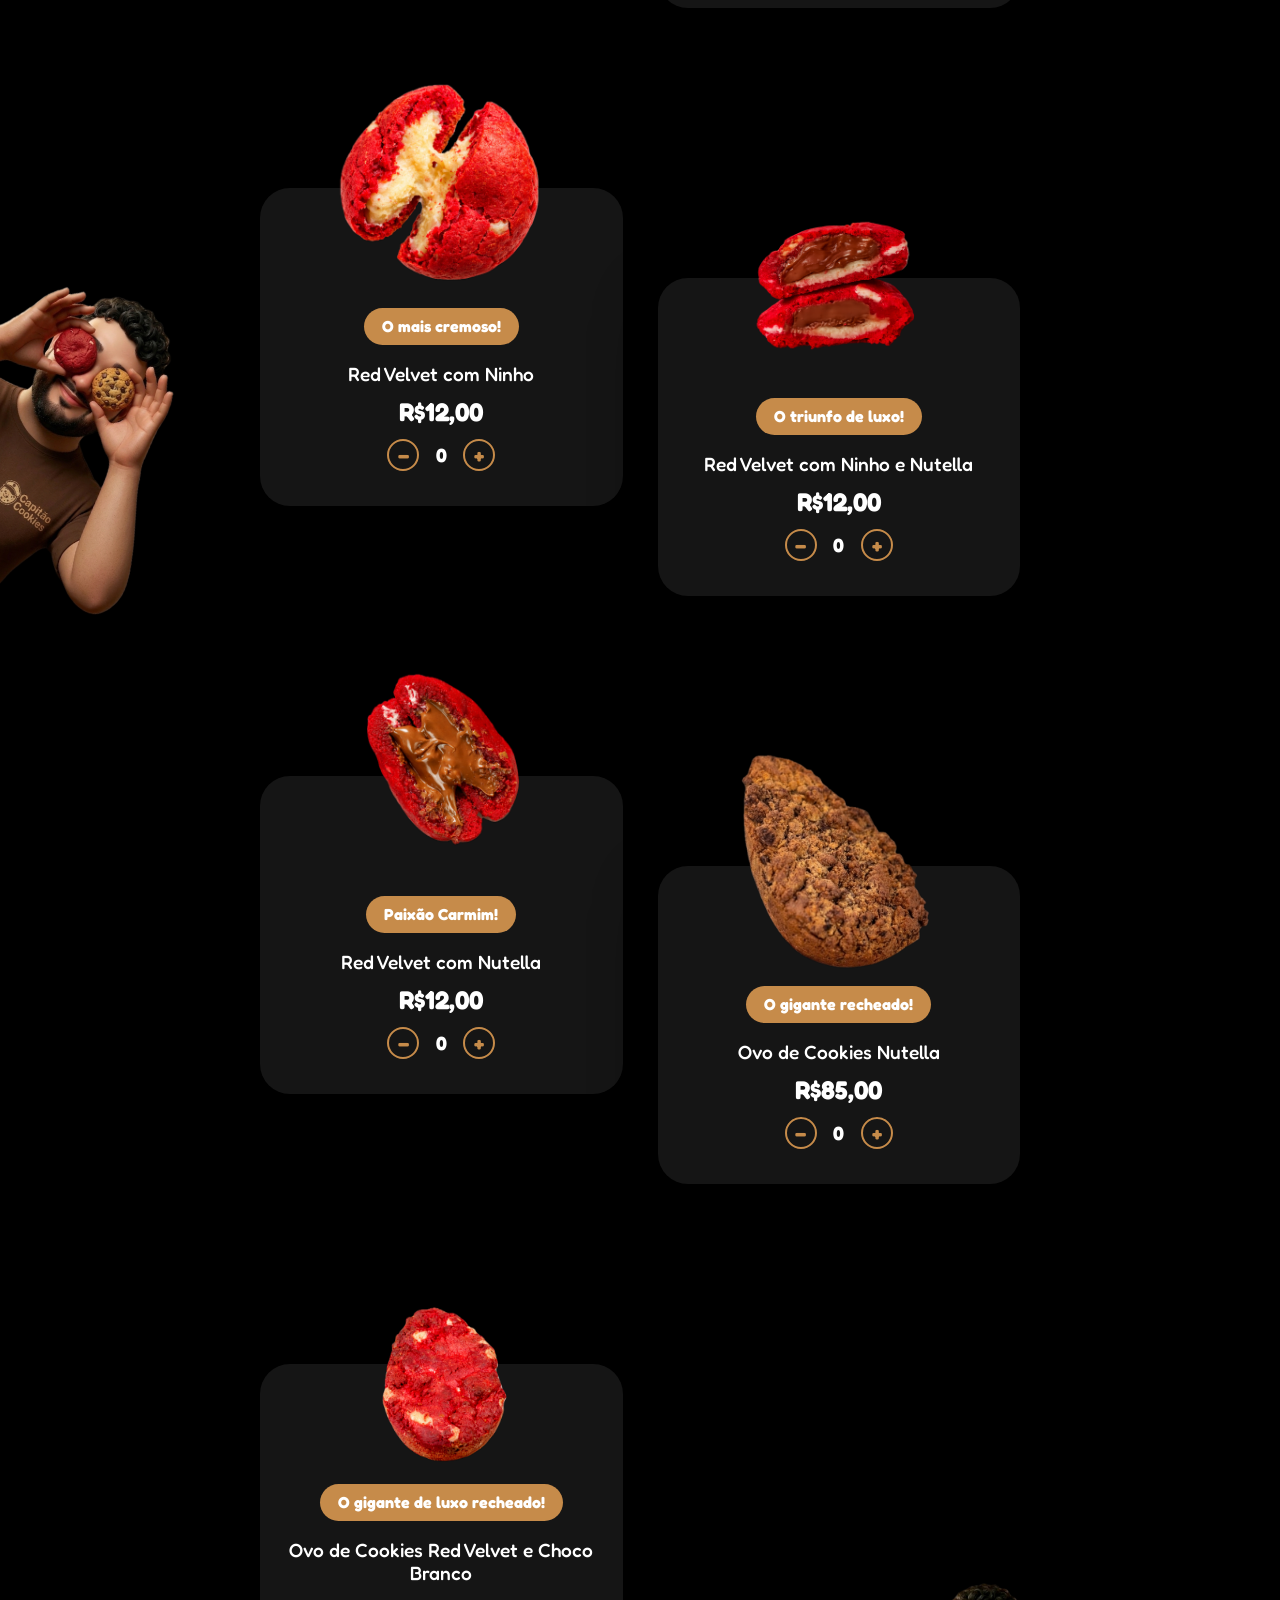
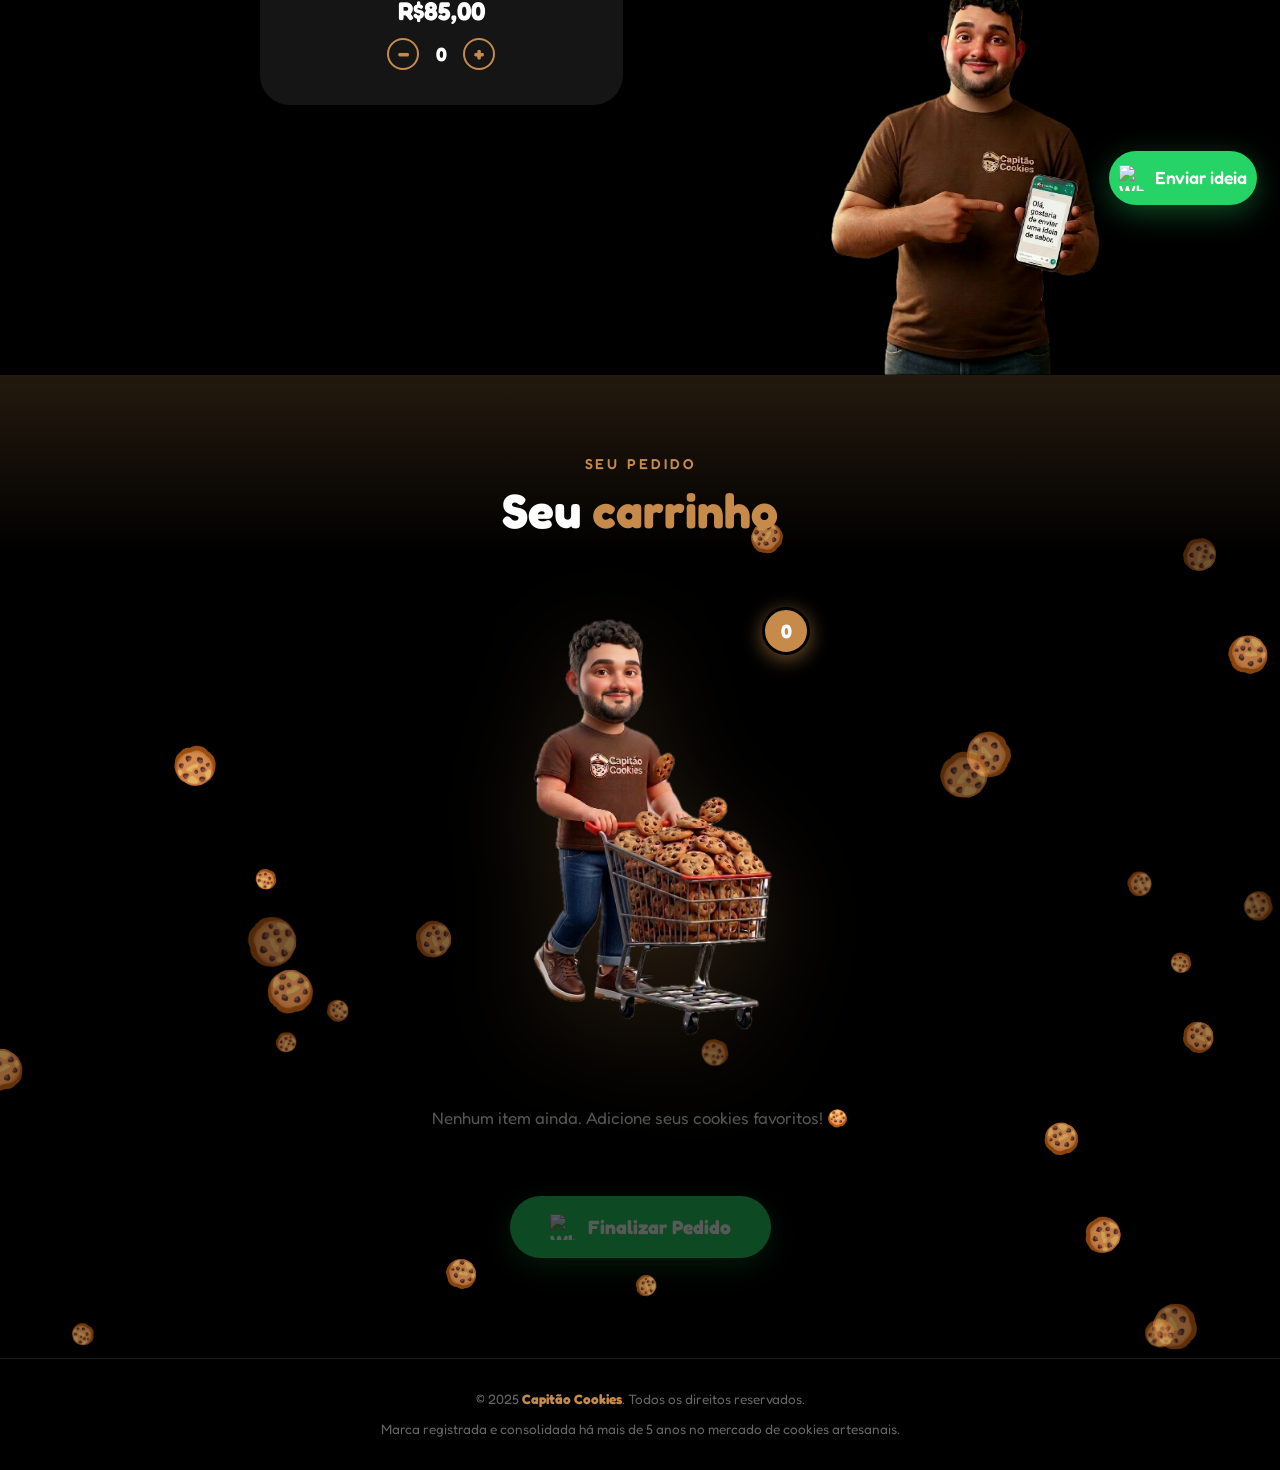
==== commit ab24470a: "atualizando valores" ====
--- a/index.html
+++ b/index.html
@@ -137,7 +137,7 @@
             <div class="card-info">
               <span class="tag">O clássico absoluto!</span>
               <h3>Tradicional de Nutella</h3>
-              <p class="preco">R$10,00</p>
+              <p class="preco">R$12,00</p>
               <div class="card-actions">
                 <button class="btn-qty btn-menos" aria-label="Remover">−</button>
                 <span class="qty-display">0</span>
@@ -154,7 +154,7 @@
             <div class="card-info">
               <span class="tag">A intensidade do cacau com requinte!</span>
               <h3>Black — escolha o sabor</h3>
-              <p class="preco">R$10,00</p>
+              <p class="preco">R$12,00</p>
               <div class="sabor-linha" data-sabor="Black Ferrero">
                 <button class="btn-sabor-label">Ferrero</button>
                 <div class="card-actions">
@@ -182,7 +182,7 @@
             <div class="card-info">
               <span class="tag">A dupla perfeita!</span>
               <h3>Ninho com Nutella</h3>
-              <p class="preco">R$10,00</p>
+              <p class="preco">R$12,00</p>
               <div class="card-actions">
                 <button class="btn-qty btn-menos" aria-label="Remover">−</button>
                 <span class="qty-display">0</span>
@@ -199,7 +199,7 @@
             <div class="card-info">
               <span class="tag">Elegância e suavidade em cada mordida!</span>
               <h3>Red Velvet com Choco Branco</h3>
-              <p class="preco">R$10,00</p>
+              <p class="preco">R$12,00</p>
               <div class="card-actions">
                 <button class="btn-qty btn-menos" aria-label="Remover">−</button>
                 <span class="qty-display">0</span>
@@ -216,7 +216,7 @@
             <div class="card-info">
               <span class="tag">O mais cremoso!</span>
               <h3>Red Velvet com Ninho</h3>
-              <p class="preco">R$10,00</p>
+              <p class="preco">R$12,00</p>
               <div class="card-actions">
                 <button class="btn-qty btn-menos" aria-label="Remover">−</button>
                 <span class="qty-display">0</span>
@@ -233,7 +233,7 @@
             <div class="card-info">
               <span class="tag">O triunfo de luxo!</span>
               <h3>Red Velvet com Ninho e Nutella</h3>
-              <p class="preco">R$10,00</p>
+              <p class="preco">R$12,00</p>
               <div class="card-actions">
                 <button class="btn-qty btn-menos" aria-label="Remover">−</button>
                 <span class="qty-display">0</span>
@@ -250,7 +250,7 @@
             <div class="card-info">
               <span class="tag">Paixão Carmim!</span>
               <h3>Red Velvet com Nutella</h3>
-              <p class="preco">R$10,00</p>
+              <p class="preco">R$12,00</p>
               <div class="card-actions">
                 <button class="btn-qty btn-menos" aria-label="Remover">−</button>
                 <span class="qty-display">0</span>
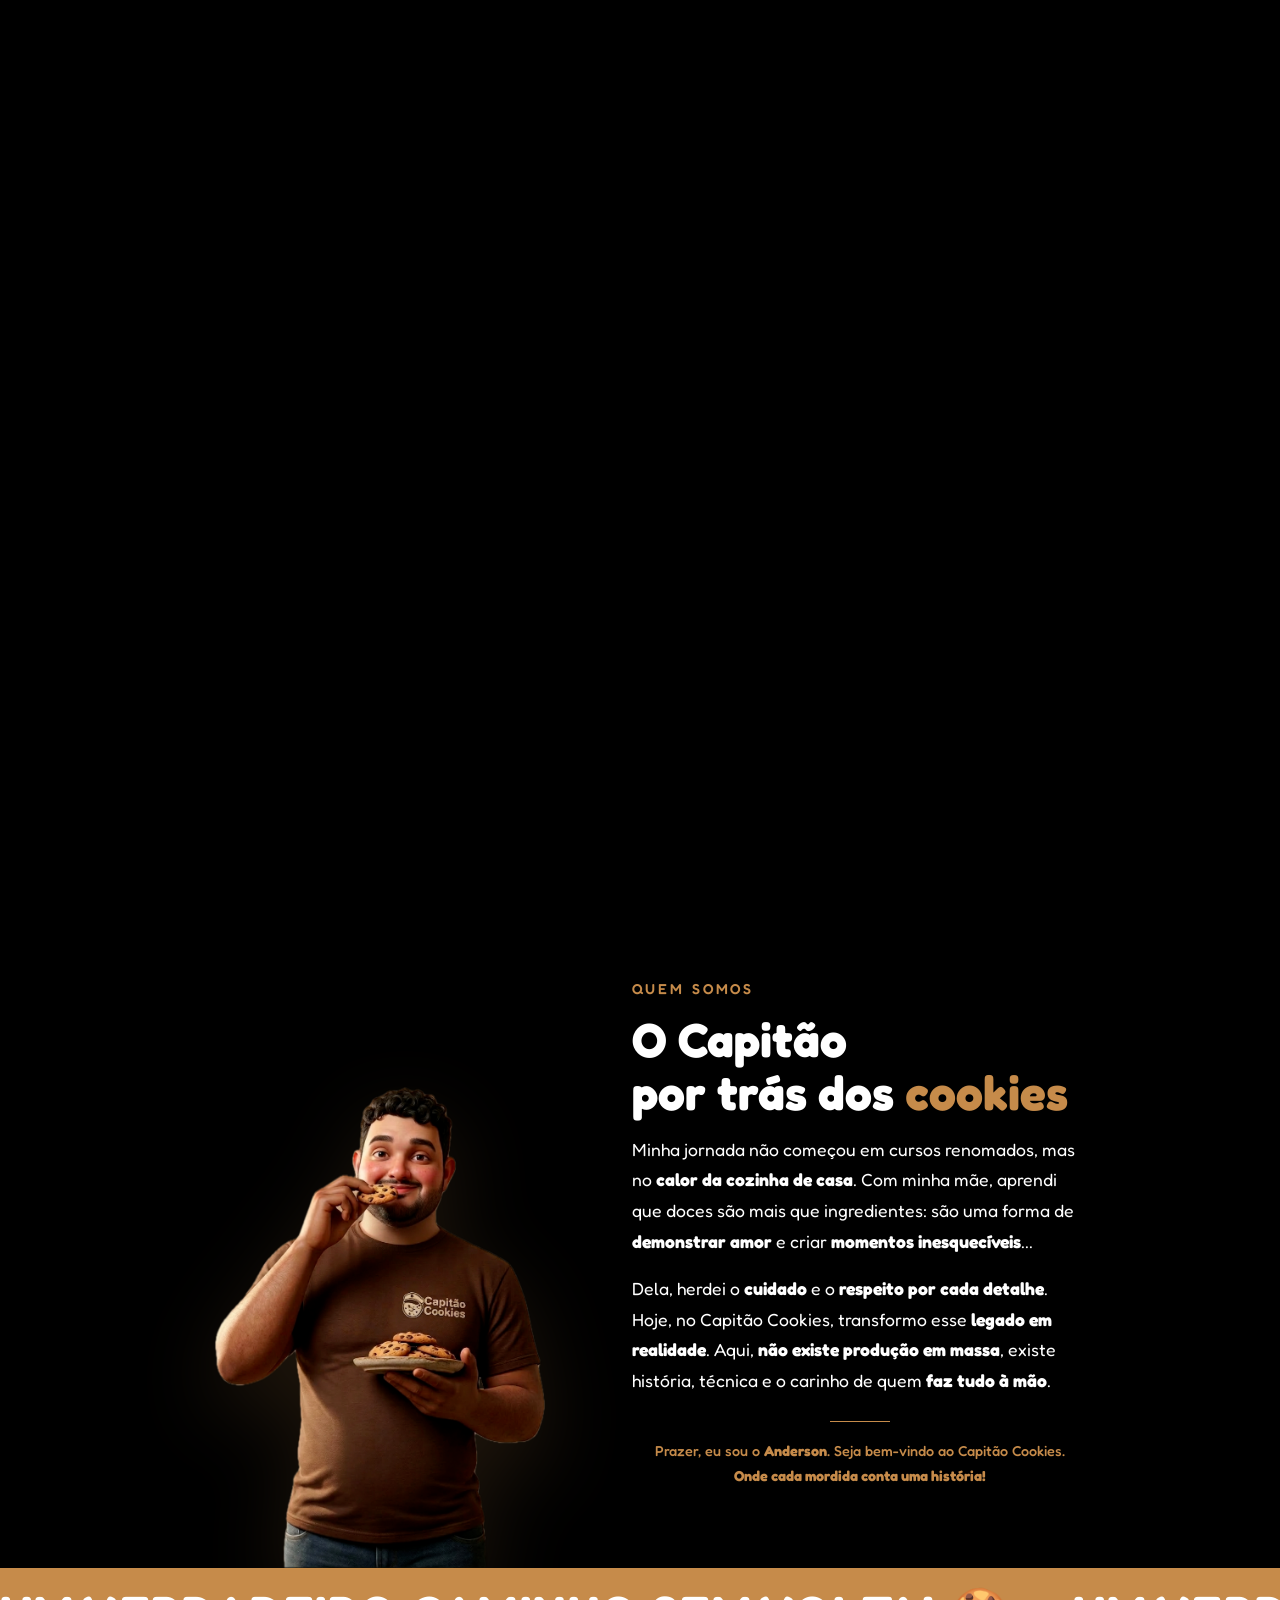
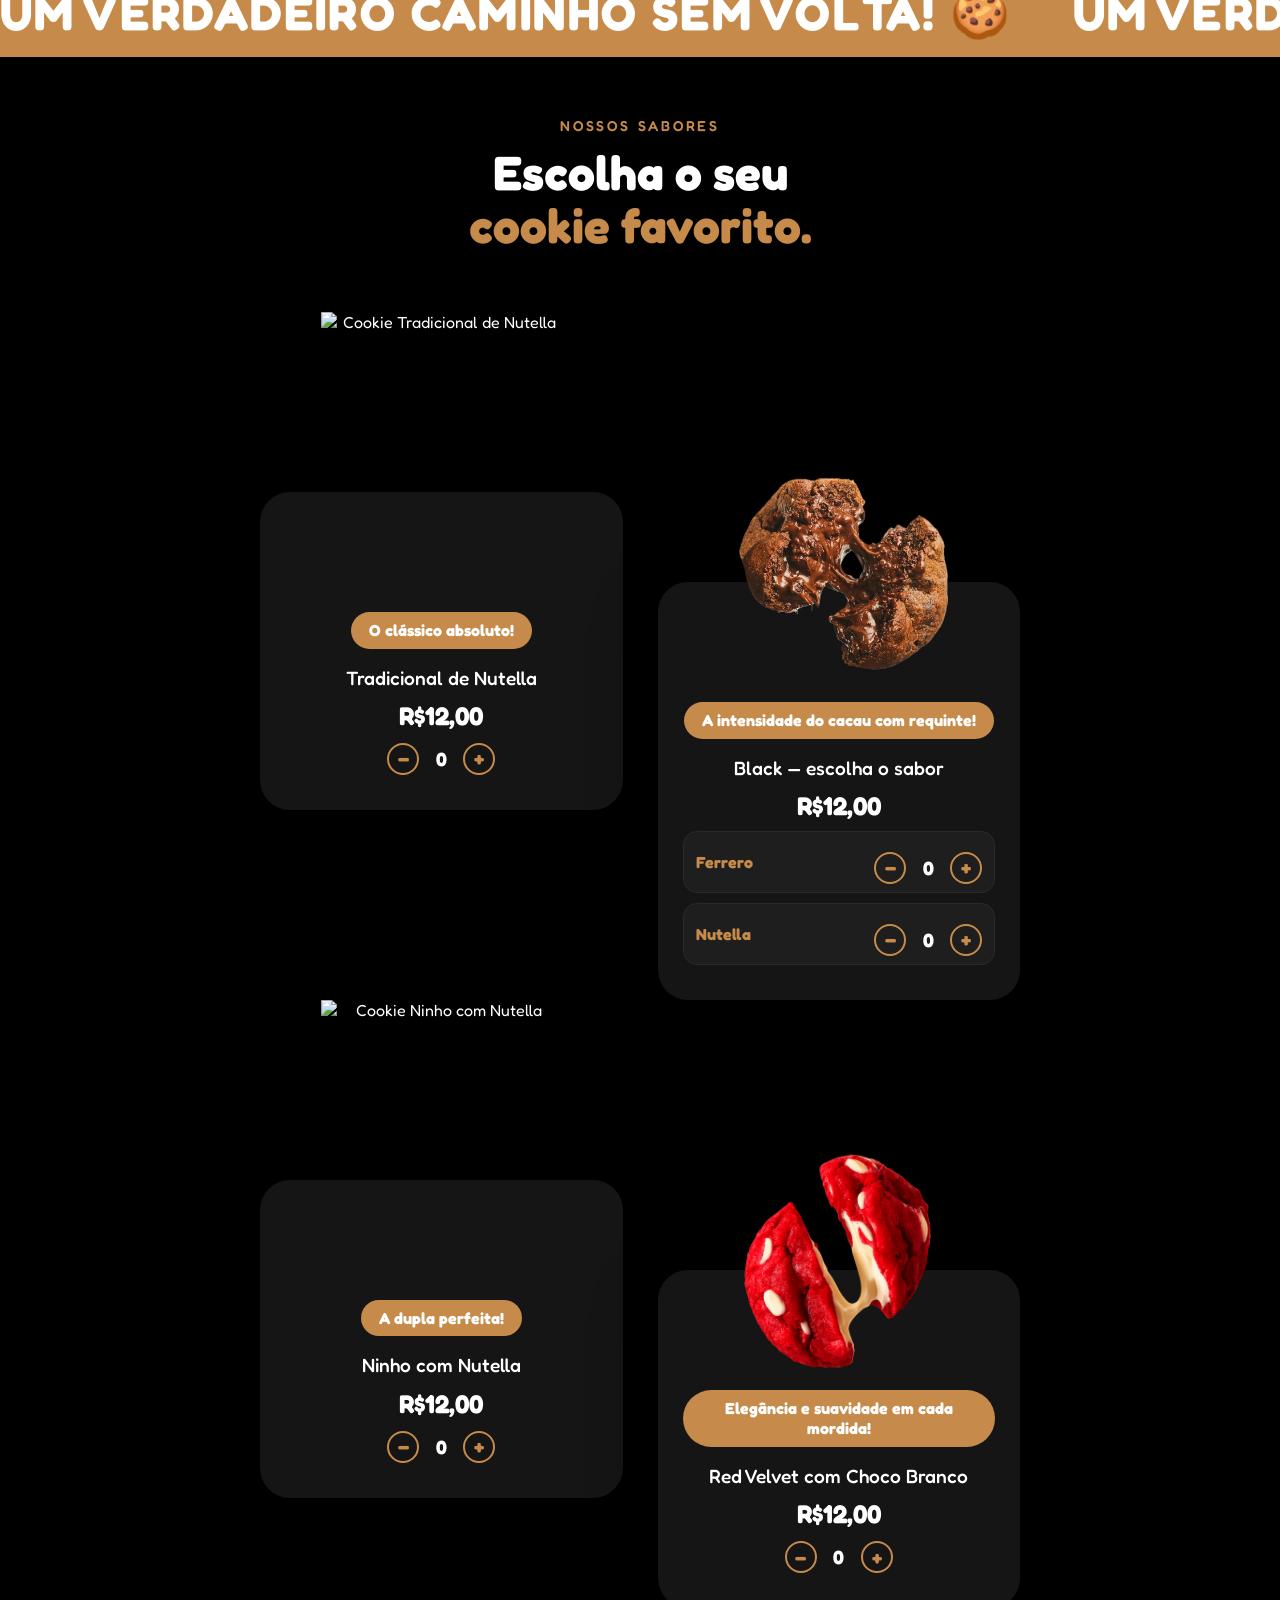
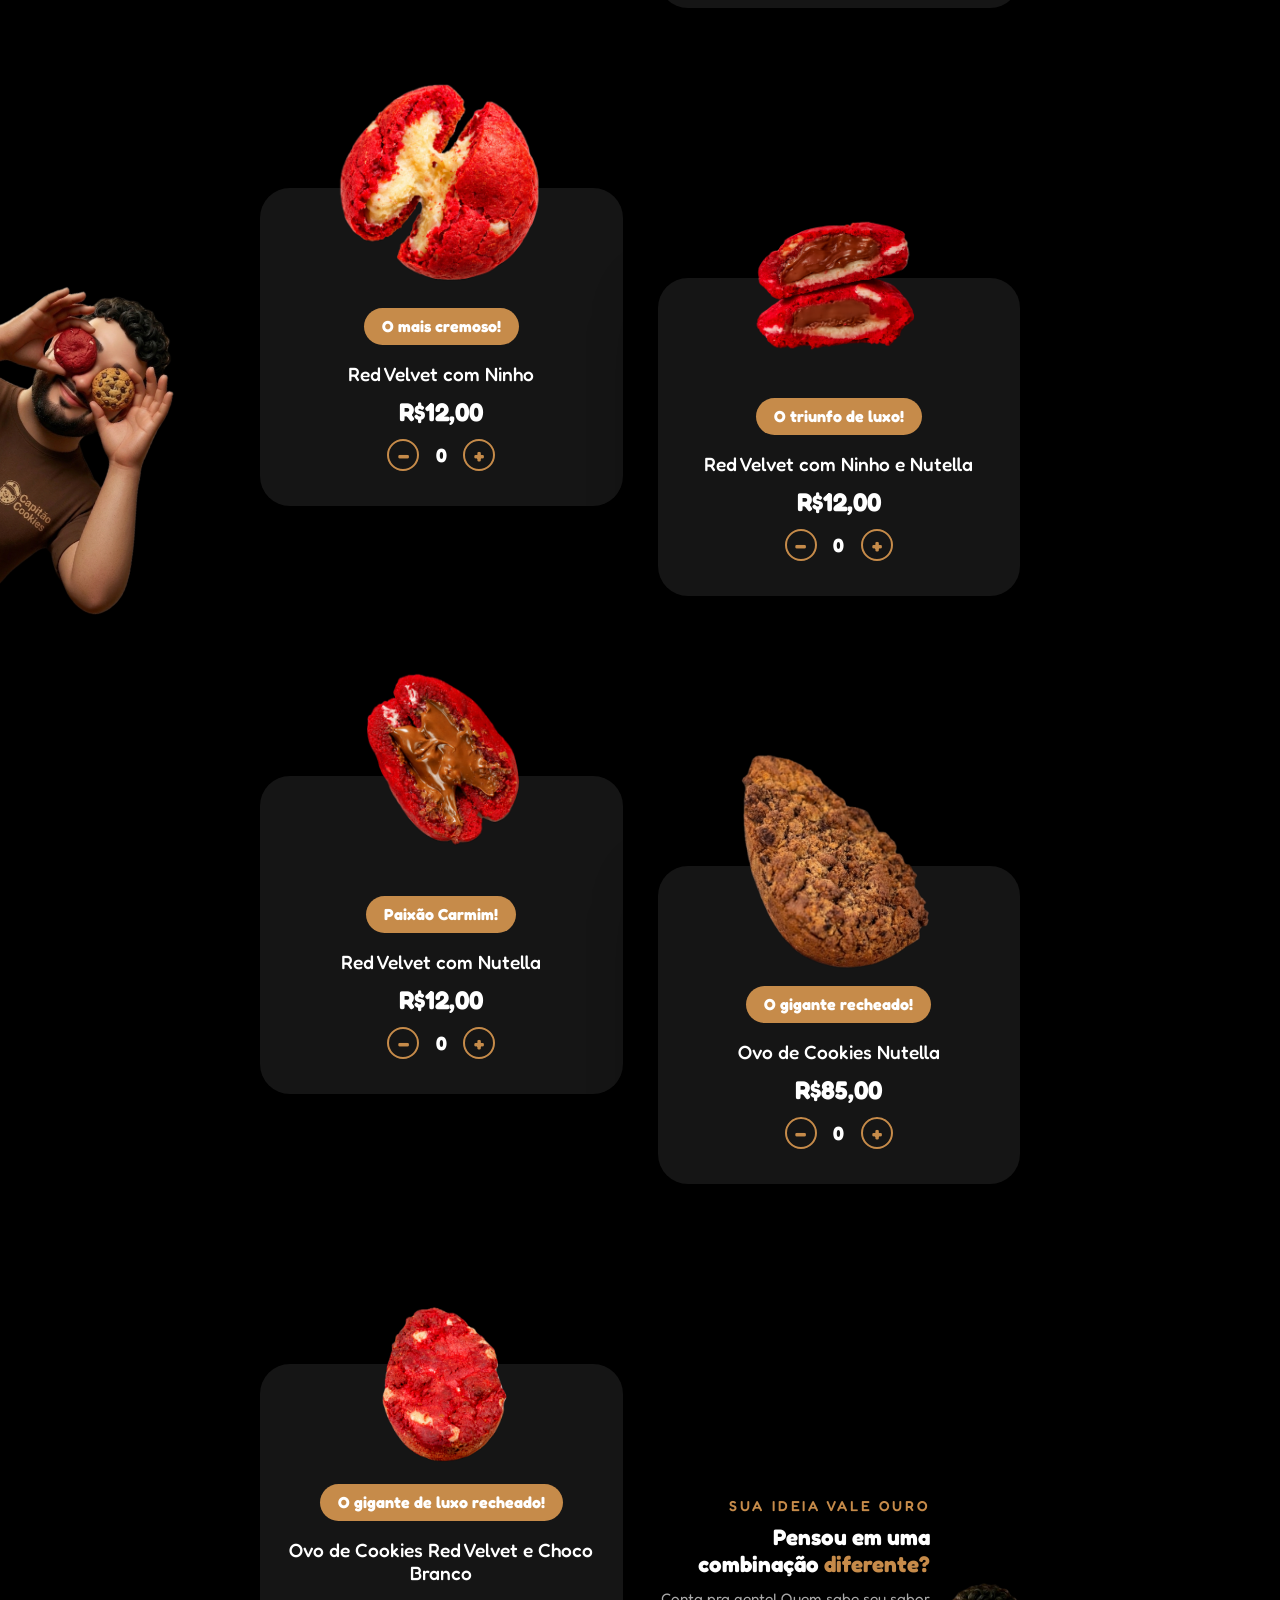
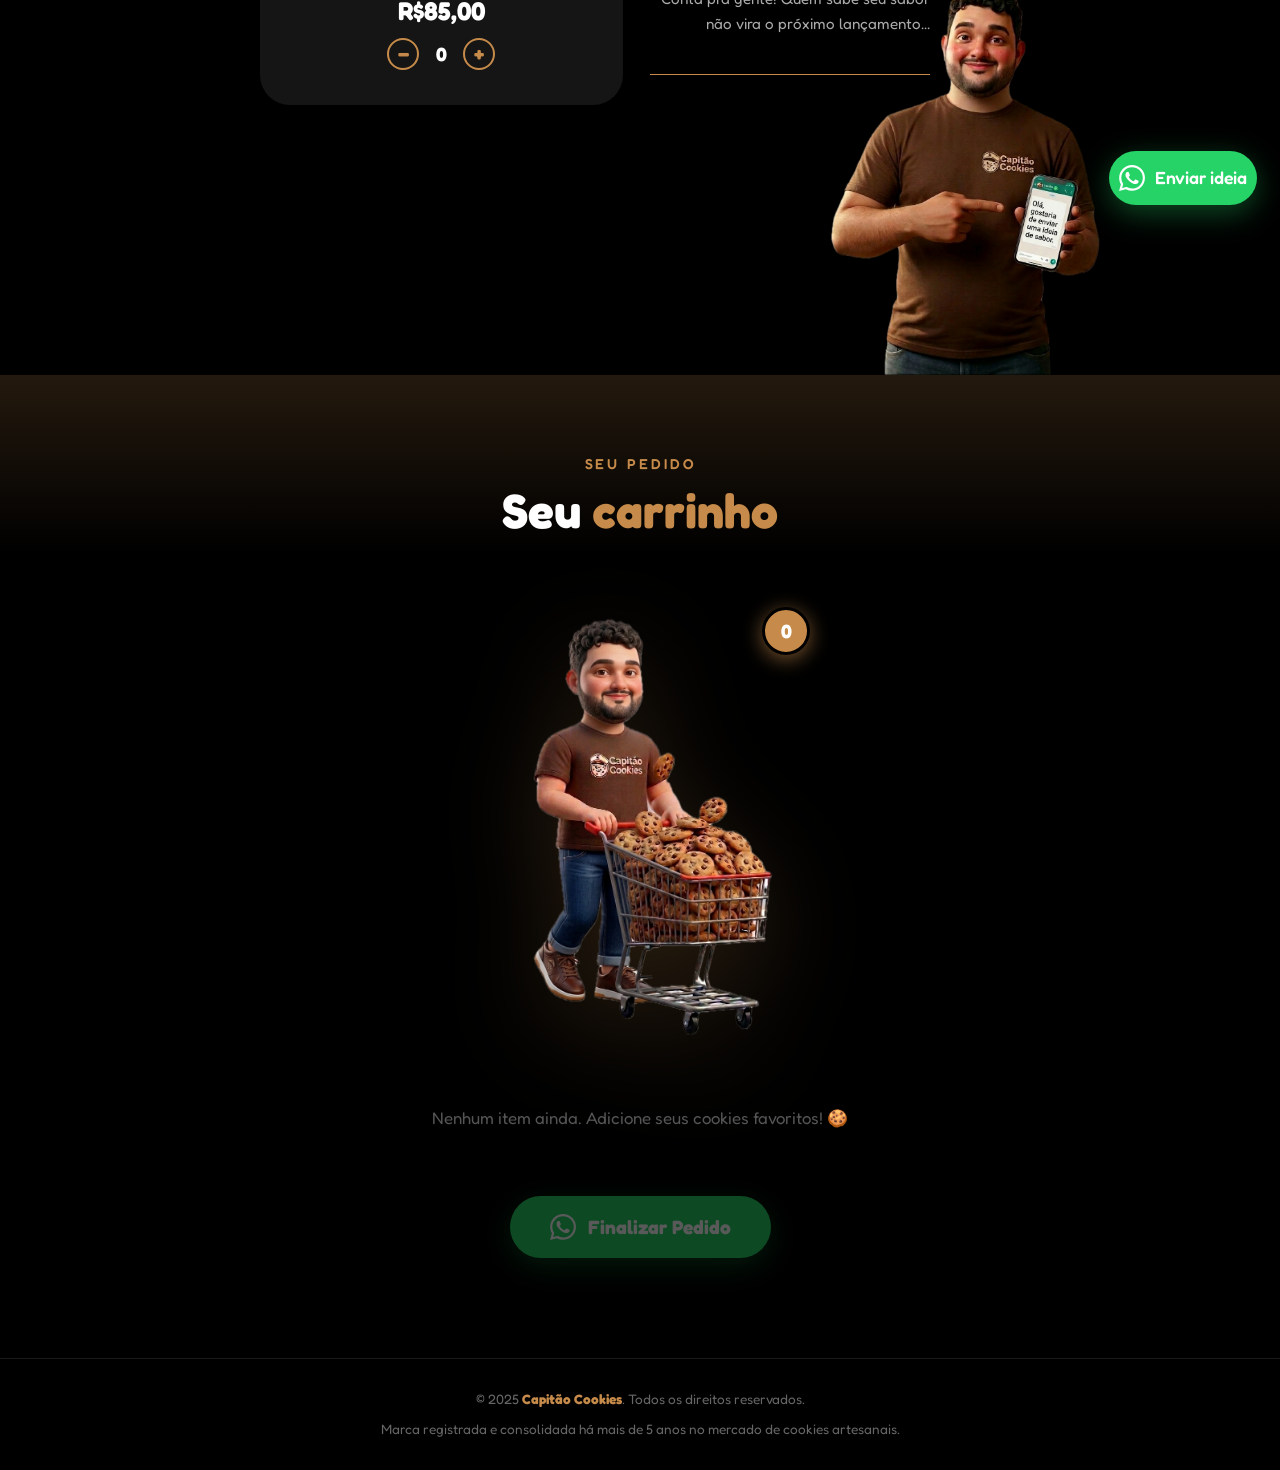
==== commit 9e2eac32: "refatorando e otimizando" ====
--- a/index.html
+++ b/index.html
@@ -10,6 +10,7 @@
     <link rel="preconnect" href="https://fonts.gstatic.com" crossorigin>
     <link href="https://fonts.googleapis.com/css2?family=Fredoka:wght@400;700&display=swap" rel="stylesheet">
     <link rel="stylesheet" href="capitao-cookies.css">
+    <script src="capitao-cookies.js" defer></script>
   </head>
 
   <body>
@@ -319,7 +320,10 @@
 
       <!-- [ 7.4 ] BOTÃO WHATSAPP — ENVIAR SUGESTÃO DE SABOR -->
       <a class="btn-whatsapp" id="btnWhatsapp" target="_blank">
-        <img src="https://upload.wikimedia.org/wikipedia/commons/6/6b/WhatsApp.svg" alt="WhatsApp">Enviar ideia
+        <svg class="btn-icon" viewBox="0 0 24 24" fill="currentColor" xmlns="http://www.w3.org/2000/svg">
+          <path d="M17.472 14.382c-.297-.149-1.758-.867-2.03-.967-.273-.099-.471-.148-.67.15-.197.297-.767.966-.94 1.164-.173.199-.347.223-.644.075-.297-.15-1.255-.463-2.39-1.475-.883-.788-1.48-1.761-1.653-2.059-.173-.297-.018-.458.13-.606.134-.133.298-.347.446-.52.149-.174.198-.298.298-.497.099-.198.05-.371-.025-.52-.075-.149-.669-1.612-.916-2.207-.242-.579-.487-.5-.669-.51-.173-.008-.371-.01-.57-.01-.198 0-.52.074-.792.372-.272.297-1.04 1.016-1.04 2.479 0 1.462 1.065 2.875 1.213 3.074.149.198 2.096 3.2 5.077 4.487.709.306 1.262.489 1.694.625.712.227 1.36.195 1.871.118.571-.085 1.758-.719 2.006-1.413.248-.694.248-1.289.173-1.413-.074-.124-.272-.198-.57-.347m-5.421 7.403h-.004a9.87 9.87 0 01-5.031-1.378l-.361-.214-3.741.982.998-3.648-.235-.374a9.86 9.86 0 01-1.51-5.26c.001-5.45 4.436-9.884 9.888-9.884 2.64 0 5.122 1.03 6.988 2.898a9.825 9.825 0 012.893 6.994c-.003 5.45-4.437 9.884-9.885 9.884m8.413-18.297A11.815 11.815 0 0012.05 0C5.495 0 .16 5.335.157 11.892c0 2.096.547 4.142 1.588 5.945L.057 24l6.305-1.654a11.882 11.882 0 005.683 1.448h.005c6.554 0 11.89-5.335 11.893-11.893a11.821 11.821 0 00-3.48-8.413Z"/>
+        </svg>
+        Enviar ideia
       </a>
 
     </div>
@@ -379,7 +383,9 @@
 
       <!-- [ 8.6 ] BOTÃO FINALIZAR PEDIDO VIA WHATSAPP -->
       <button class="btn-finalizar desabilitado" id="btnFinalizar">
-        <img src="https://upload.wikimedia.org/wikipedia/commons/6/6b/WhatsApp.svg" alt="WhatsApp">
+        <svg class="btn-icon" viewBox="0 0 24 24" fill="currentColor" xmlns="http://www.w3.org/2000/svg">
+          <path d="M17.472 14.382c-.297-.149-1.758-.867-2.03-.967-.273-.099-.471-.148-.67.15-.197.297-.767.966-.94 1.164-.173.199-.347.223-.644.075-.297-.15-1.255-.463-2.39-1.475-.883-.788-1.48-1.761-1.653-2.059-.173-.297-.018-.458.13-.606.134-.133.298-.347.446-.52.149-.174.198-.298.298-.497.099-.198.05-.371-.025-.52-.075-.149-.669-1.612-.916-2.207-.242-.579-.487-.5-.669-.51-.173-.008-.371-.01-.57-.01-.198 0-.52.074-.792.372-.272.297-1.04 1.016-1.04 2.479 0 1.462 1.065 2.875 1.213 3.074.149.198 2.096 3.2 5.077 4.487.709.306 1.262.489 1.694.625.712.227 1.36.195 1.871.118.571-.085 1.758-.719 2.006-1.413.248-.694.248-1.289.173-1.413-.074-.124-.272-.198-.57-.347m-5.421 7.403h-.004a9.87 9.87 0 01-5.031-1.378l-.361-.214-3.741.982.998-3.648-.235-.374a9.86 9.86 0 01-1.51-5.26c.001-5.45 4.436-9.884 9.888-9.884 2.64 0 5.122 1.03 6.988 2.898a9.825 9.825 0 012.893 6.994c-.003 5.45-4.437 9.884-9.885 9.884m8.413-18.297A11.815 11.815 0 0012.05 0C5.495 0 .16 5.335.157 11.892c0 2.096.547 4.142 1.588 5.945L.057 24l6.305-1.654a11.882 11.882 0 005.683 1.448h.005c6.554 0 11.89-5.335 11.893-11.893a11.821 11.821 0 00-3.48-8.413Z"/>
+        </svg>
         Finalizar Pedido
       </button>
 
@@ -396,356 +402,5 @@
       <p>Marca registrada e consolidada há mais de 5 anos no mercado de cookies artesanais.</p>
     </footer>
 
-
-    <!-- ============================================================
-         SCRIPTS
-         ============================================================ -->
-    <script>
-
-      // ─────────────────────────────────────────────────────────────
-      // [ 1 ] VÍDEO — FADE + BLUR CONFORME O SCROLL
-      // ─────────────────────────────────────────────────────────────
-      window.addEventListener("scroll", function () {
-        let scroll   = window.scrollY;
-        let video    = document.getElementById("bgVideo");
-        video.style.opacity = 1 - scroll / 600;
-      });
-
-
-      // ─────────────────────────────────────────────────────────────
-      // [ 5 ] FAIXA DE TEXTO CORRIDO — DIREÇÃO MUDA COM O SCROLL
-      // ─────────────────────────────────────────────────────────────
-      (function () {
-        const track    = document.querySelector('.faixa-track');
-        let position   = 0;
-        let direction  = -1;
-        let lastScroll = window.scrollY;
-
-        window.addEventListener('scroll', () => {
-          const current = window.scrollY;
-          const delta   = current - lastScroll;
-          lastScroll    = current;
-          if (delta > 0) direction = -1;
-          if (delta < 0) direction = +1;
-        });
-
-        function animar() {
-          position += direction * 1.2;
-          const half = track.scrollWidth / 2;
-          if (position < -half) position += half;
-          if (position > 0)     position -= half;
-          track.style.transform = `translateX(${position}px)`;
-          requestAnimationFrame(animar);
-        }
-        animar();
-      })();
-
-
-      // ─────────────────────────────────────────────────────────────
-      // [ 7.2 ] FLIP CARD — VIRA AO CLICAR / TOCAR
-      // ─────────────────────────────────────────────────────────────
-      document.getElementById('cardFlip').addEventListener('click', function () {
-        this.classList.toggle('virado');
-      });
-
-
-      // ─────────────────────────────────────────────────────────────
-      // [ 7.4 ] BOTÃO WHATSAPP — MONTA MENSAGEM DE SUGESTÃO DE SABOR
-      // ─────────────────────────────────────────────────────────────
-      const mensagemIdeia = [
-        "Olá, Capitão! Tudo bem?",
-        "",
-        "Tenho uma sugestão de sabor para os cookies:",
-        "",
-        "Nome:",
-        "Massa: Tradicional / Black / Red Velvet",
-        "Recheio:",
-        "Extras (opcional):",
-        "",
-        "Acho que essa combinação ficaria incrível no cardápio.",
-        "Espero que vá pro forno e que eu tenha sido o primeiro(a) a sugerir!"
-      ].join("\n");
-
-      document.getElementById("btnWhatsapp").href =
-        "https://wa.me/5551998372079?text=" + encodeURIComponent(mensagemIdeia);
-
-
-      // ─────────────────────────────────────────────────────────────
-      // [ 8 ] CARRINHO — LÓGICA COMPLETA
-      // ─────────────────────────────────────────────────────────────
-      const carrinho = {}; // { NOME: { QTY, PRECO } }
-
-      function formatarPreco(valor) {
-        return "R$" + valor.toFixed(2).replace(".", ",");
-      }
-
-      function atualizarCarrinho() {
-        const lista      = document.getElementById("carrinhoLista");
-        const vazio      = document.getElementById("carrinhoVazio");
-        const totalBadge = document.getElementById("carrinhoTotal");
-        const totalLinha = document.getElementById("carrinhoTotalLinha");
-        const totalValor = document.getElementById("carrinhoTotalValor");
-        const btnFin     = document.getElementById("btnFinalizar");
-
-        // REMOVE ITENS ANTIGOS (MANTÉM O PARÁGRAFO DE VAZIO)
-        lista.querySelectorAll(".carrinho-item").forEach(el => el.remove());
-
-        let totalQty   = 0;
-        let totalReais = 0;
-        const itens = Object.entries(carrinho).filter(([, v]) => v.qty > 0);
-
-        itens.forEach(([nome, { qty, preco }]) => {
-          totalQty   += qty;
-          totalReais += qty * preco;
-
-          const item = document.createElement("div");
-          item.className = "carrinho-item";
-          item.innerHTML = `
-            <span class="item-nome">${nome}</span>
-            <div class="item-qty-ctrl">
-              <button class="btn-item-qty" data-nome="${nome}" data-acao="menos">−</button>
-              <span class="item-qty-num">${qty}x</span>
-              <button class="btn-item-qty" data-nome="${nome}" data-acao="mais">+</button>
-            </div>
-            <span class="item-preco">${formatarPreco(qty * preco)}</span>
-          `;
-          lista.appendChild(item);
-        });
-
-        // ESTADO VAZIO
-        vazio.style.display = itens.length === 0 ? "block" : "none";
-
-        // BADGE COM ANIMAÇÃO DE PULSO
-        const badgeAnterior = parseInt(totalBadge.textContent) || 0;
-        totalBadge.textContent = totalQty;
-        if (totalQty !== badgeAnterior) {
-          totalBadge.classList.remove("pulsa");
-          void totalBadge.offsetWidth; // FORÇA REFLOW PARA REINICIAR ANIMAÇÃO
-          totalBadge.classList.add("pulsa");
-        }
-
-        // LINHA DE TOTAL
-        totalLinha.style.display = itens.length > 0 ? "flex" : "none";
-        totalValor.textContent = formatarPreco(totalReais);
-
-        // SELETOR DE ENTREGA
-        document.getElementById('entregaBox').style.display = itens.length > 0 ? "flex" : "none";
-
-        // BOTÃO FINALIZAR — SÓ LIBERA COM ITENS E TIPO DE ENTREGA ESCOLHIDO
-        if (itens.length > 0 && tipoEntrega) {
-          btnFin.classList.remove("desabilitado");
-          btnFin.removeAttribute("disabled");
-        } else {
-          btnFin.classList.add("desabilitado");
-          btnFin.setAttribute("disabled", "true");
-        }
-
-        // SINCRONIZA CONTADORES DOS CARDS NORMAIS
-        document.querySelectorAll(".card:not([data-multi])").forEach(card => {
-          const nome = card.dataset.nome;
-          const qty  = (carrinho[nome] && carrinho[nome].qty) || 0;
-          const disp = card.querySelector(".qty-display");
-          if (disp) disp.textContent = qty;
-        });
-
-        // SINCRONIZA CONTADORES DAS SABOR-LINHAS (CARDS MULTI)
-        document.querySelectorAll(".sabor-linha").forEach(linha => {
-          const nome = linha.dataset.sabor;
-          const qty  = (carrinho[nome] && carrinho[nome].qty) || 0;
-          const disp = linha.querySelector(".qty-display");
-          if (disp) disp.textContent = qty;
-        });
-      }
-
-      // DELEGAÇÃO: BOTÕES +/− NO GRID DE PRODUTOS
-      document.getElementById("menu").addEventListener("click", function (e) {
-        const btn  = e.target.closest(".btn-qty");
-        if (!btn) return;
-
-        const card  = btn.closest(".card");
-        const linha = btn.closest(".sabor-linha");
-        const preco = parseFloat(card.dataset.preco);
-        const nome  = linha ? linha.dataset.sabor : card.dataset.nome;
-        if (!nome) return;
-
-        if (!carrinho[nome]) carrinho[nome] = { qty: 0, preco };
-
-        if (btn.classList.contains("btn-mais"))  carrinho[nome].qty++;
-        if (btn.classList.contains("btn-menos") && carrinho[nome].qty > 0) carrinho[nome].qty--;
-
-        if (linha) linha.querySelector(".qty-display").textContent = carrinho[nome].qty;
-
-        atualizarCarrinho();
-      });
-
-      // DELEGAÇÃO: BOTÕES +/− NA LISTA DO CARRINHO
-      document.getElementById("carrinhoLista").addEventListener("click", function (e) {
-        const btn = e.target.closest(".btn-item-qty");
-        if (!btn) return;
-
-        const nome = btn.dataset.nome;
-        const acao = btn.dataset.acao;
-        if (!carrinho[nome]) return;
-
-        if (acao === "mais")  carrinho[nome].qty++;
-        if (acao === "menos" && carrinho[nome].qty > 0) carrinho[nome].qty--;
-
-        atualizarCarrinho();
-      });
-
-
-      // ─────────────────────────────────────────────────────────────
-      // [ 8.5 ] SELETOR RETIRADA / ENTREGA
-      // ─────────────────────────────────────────────────────────────
-      let tipoEntrega = null;
-
-      document.querySelectorAll('.btn-entrega').forEach(btn => {
-        btn.addEventListener('click', function () {
-          tipoEntrega = this.dataset.tipo;
-
-          document.querySelectorAll('.btn-entrega').forEach(b => b.classList.remove('ativo'));
-          this.classList.add('ativo');
-
-          const enderecoBox = document.getElementById('enderecoBox');
-          if (tipoEntrega === 'entrega') {
-            enderecoBox.style.display = 'block';
-          } else {
-            enderecoBox.style.display = 'none';
-            document.getElementById('enderecoInput').value = '';
-          }
-
-          // LIBERA BOTÃO FINALIZAR
-          const btnFin = document.getElementById('btnFinalizar');
-          btnFin.classList.remove('desabilitado');
-          btnFin.removeAttribute('disabled');
-        });
-      });
-
-
-      // ─────────────────────────────────────────────────────────────
-      // [ 8.6 ] BOTÃO FINALIZAR — MONTA E ENVIA PEDIDO VIA WHATSAPP
-      // ─────────────────────────────────────────────────────────────
-      document.getElementById("btnFinalizar").addEventListener("click", function () {
-        const itens = Object.entries(carrinho).filter(([, v]) => v.qty > 0);
-        if (itens.length === 0) return;
-
-        if (!tipoEntrega) {
-          document.getElementById('entregaBox').scrollIntoView({ behavior: 'smooth', block: 'center' });
-          return;
-        }
-
-        if (tipoEntrega === 'entrega') {
-          const endereco = document.getElementById('enderecoInput').value.trim();
-          if (!endereco) {
-            document.getElementById('enderecoInput').focus();
-            document.getElementById('enderecoInput').style.borderColor = '#C68B4A';
-            return;
-          }
-        }
-
-        let totalReais = 0;
-        const linhas = itens.map(([nome, { qty, preco }]) => {
-          totalReais += qty * preco;
-          return `• ${qty}x ${nome} — ${formatarPreco(qty * preco)}`;
-        });
-
-        const ENDERECO_LOJA = "Rua Dona Leopoldina, nº 370, ap 103 — Florestal, Lajeado";
-
-        const linhaEntrega = tipoEntrega === 'retirada'
-          ? `*Retirada no local:* ${ENDERECO_LOJA}`
-          : `*Entrega no endereço:* ${document.getElementById('enderecoInput').value.trim()}`;
-
-        const mensagem = [
-          "Olá, Capitão! Tudo bem?",
-          "",
-          "Quero fazer o seguinte pedido:",
-          "",
-          ...linhas,
-          "",
-          `*Total: ${formatarPreco(totalReais)}*`,
-          "",
-          linhaEntrega,
-          "",
-          "Poderia confirmar disponibilidade e prazo? Obrigado(a)!"
-        ].join("\n");
-
-        window.open(
-          "https://wa.me/5551998372079?text=" + encodeURIComponent(mensagem),
-          "_blank"
-        );
-      });
-
-
-      // ─────────────────────────────────────────────────────────────
-      // [ 8 ] CHUVA DE COOKIES — ANIMAÇÃO NO CANVAS DO CARRINHO
-      // ─────────────────────────────────────────────────────────────
-      (function () {
-        const canvas  = document.getElementById('chuva-canvas');
-        const ctx     = canvas.getContext('2d');
-        const cookies = [];
-        const QTD     = 28;
-
-        function resize() {
-          const section  = document.getElementById('carrinho');
-          canvas.width   = section.offsetWidth;
-          canvas.height  = section.offsetHeight;
-        }
-
-        function criarCookie(espalhar) {
-          return {
-            x:         Math.random() * canvas.width,
-            y:         espalhar ? Math.random() * canvas.height : -60 - Math.random() * 300,
-            tamanho:   18 + Math.random() * 28,
-            vel:       0.6 + Math.random() * 1.2,
-            rotacao:   Math.random() * Math.PI * 2,
-            velRot:    (Math.random() - 0.5) * 0.04,
-            oscFreq:   0.003 + Math.random() * 0.005,
-            oscOff:    Math.random() * Math.PI * 2,
-            opacidade: 0.4 + Math.random() * 0.5,
-          };
-        }
-
-        function iniciar() {
-          resize();
-          cookies.length = 0;
-          for (let i = 0; i < QTD; i++) cookies.push(criarCookie(true));
-          animar();
-        }
-
-        function animar() {
-          ctx.clearRect(0, 0, canvas.width, canvas.height);
-
-          cookies.forEach((c, i) => {
-            c.y       += c.vel;
-            c.rotacao += c.velRot;
-            c.x       += Math.sin(c.y * c.oscFreq + c.oscOff) * 0.6;
-
-            ctx.save();
-            ctx.globalAlpha  = c.opacidade;
-            ctx.translate(c.x, c.y);
-            ctx.rotate(c.rotacao);
-            ctx.font         = `${c.tamanho}px serif`;
-            ctx.textAlign    = 'center';
-            ctx.textBaseline = 'middle';
-            ctx.fillText('🍪', 0, 0);
-            ctx.restore();
-
-            if (c.y > canvas.height + 60) cookies[i] = criarCookie(false);
-          });
-
-          requestAnimationFrame(animar);
-        }
-
-        window.addEventListener('resize', resize);
-
-        if (document.readyState === 'complete') {
-          iniciar();
-        } else {
-          window.addEventListener('load', iniciar);
-        }
-      })();
-
-    </script>
-
   </body>
 </html>
--- a/capitao-cookies.css
+++ b/capitao-cookies.css
@@ -231,7 +231,6 @@
   position: relative;
   background: #000;
   z-index: 10;
-  overflow: visible;
   padding-bottom: 150px;
 }
 
@@ -268,7 +267,6 @@
   transition: 0.3s;
   box-shadow: 0 25px 60px rgba(0, 0, 0, 0.7);
   min-height: 260px;
-  height: auto;
   padding: 120px 25px 35px;
   display: flex;
   flex-direction: column;
@@ -454,9 +452,14 @@
   cursor: pointer;
 }
 
-.card-flip:hover,
 .card-flip.virado {
   transform: rotateY(180deg);
+}
+
+@media (hover: hover) {
+  .card-flip:hover {
+    transform: rotateY(180deg);
+  }
 }
 
 .card-frente,
@@ -467,7 +470,6 @@
   width: 100%;
   height: 100%;
   backface-visibility: hidden;
-  -webkit-backface-visibility: hidden;
   display: flex;
   flex-direction: column;
   justify-content: center;
@@ -538,9 +540,10 @@
   box-shadow: 0 8px 30px rgba(37, 211, 102, 0.35);
 }
 
-.btn-whatsapp img {
+.btn-whatsapp .btn-icon {
   width: 26px;
   height: 26px;
+  flex-shrink: 0;
 }
 
 .btn-whatsapp:hover {
@@ -562,7 +565,6 @@
   flex-direction: column;
   align-items: center;
   gap: 40px;
-  border-top: none;
   overflow: visible;
 }
 
@@ -593,7 +595,6 @@
   height: 100%;
   z-index: 1;
   pointer-events: none;
-  overflow: visible;
 }
 
 
@@ -909,9 +910,10 @@
   pointer-events: none;
 }
 
-.btn-finalizar img {
+.btn-finalizar .btn-icon {
   width: 26px;
   height: 26px;
+  flex-shrink: 0;
 }
 
 
@@ -1101,7 +1103,7 @@
     gap: 5px;
   }
 
-  .btn-whatsapp img { width: 16px; height: 16px; }
+  .btn-whatsapp .btn-icon { width: 16px; height: 16px; }
 
   /* [ 8 ] CARRINHO */
   .carrinho-section { padding: 50px 5% 70px; gap: 24px; }
@@ -1140,7 +1142,7 @@
     gap: 8px;
   }
 
-  .btn-finalizar img { width: 20px; height: 20px; }
+  .btn-finalizar .btn-icon { width: 20px; height: 20px; }
 
   /* [ 9 ] RODAPÉ */
   .rodape   { padding: 20px 5%; }
@@ -1189,7 +1191,7 @@
 
   /* [ 7.4 ] WHATSAPP */
   .btn-whatsapp     { bottom: 68px; right: 5px; font-size: 0.6rem; padding: 7px 9px; }
-  .btn-whatsapp img { width: 14px; height: 14px; }
+  .btn-whatsapp .btn-icon { width: 14px; height: 14px; }
 
   /* [ 8 ] CARRINHO */
   .carrinho-foto  { width: 200px; }
@@ -1241,7 +1243,7 @@
 
   /* [ 7.4 ] WHATSAPP */
   .btn-whatsapp     { bottom: 56px; right: 3px; font-size: 0.54rem; padding: 6px 8px; gap: 4px; }
-  .btn-whatsapp img { width: 12px; height: 12px; }
+  .btn-whatsapp .btn-icon { width: 12px; height: 12px; }
 
   /* [ 8 ] CARRINHO */
   .carrinho-foto  { width: 185px; }
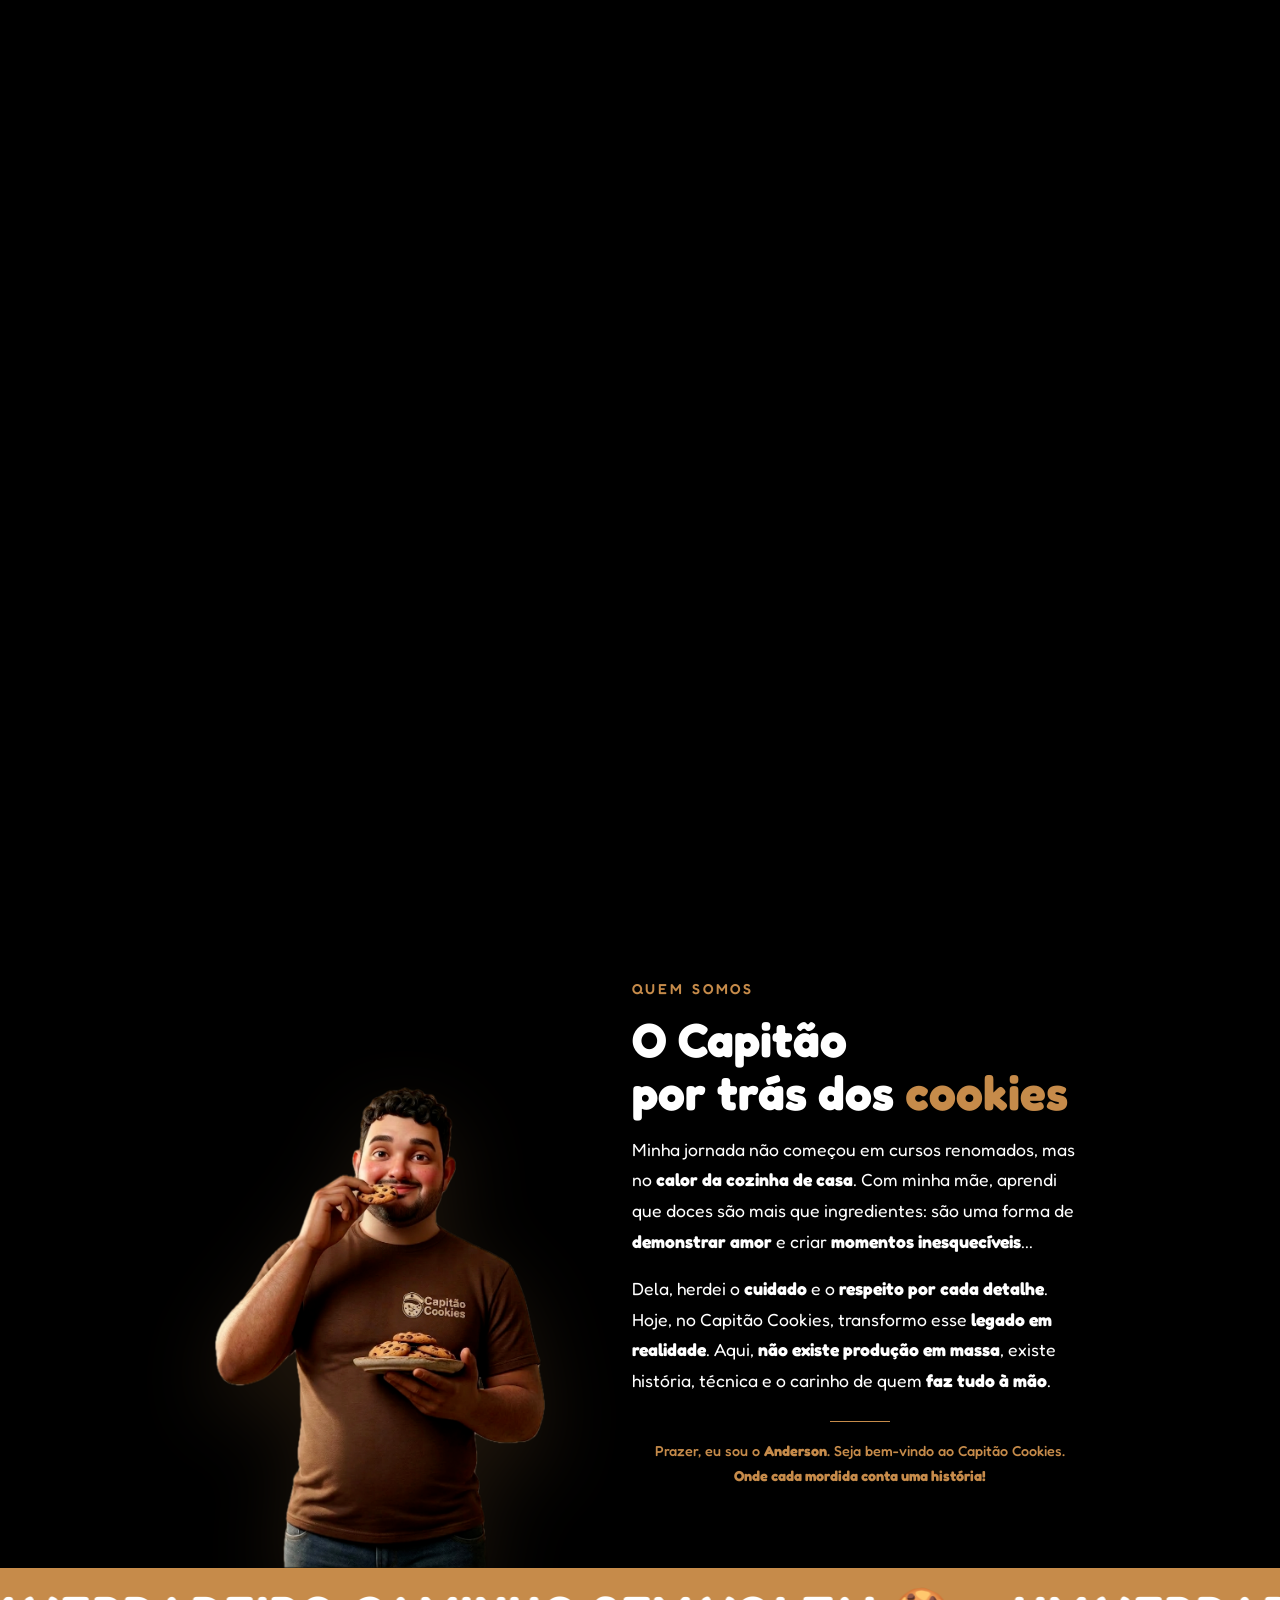
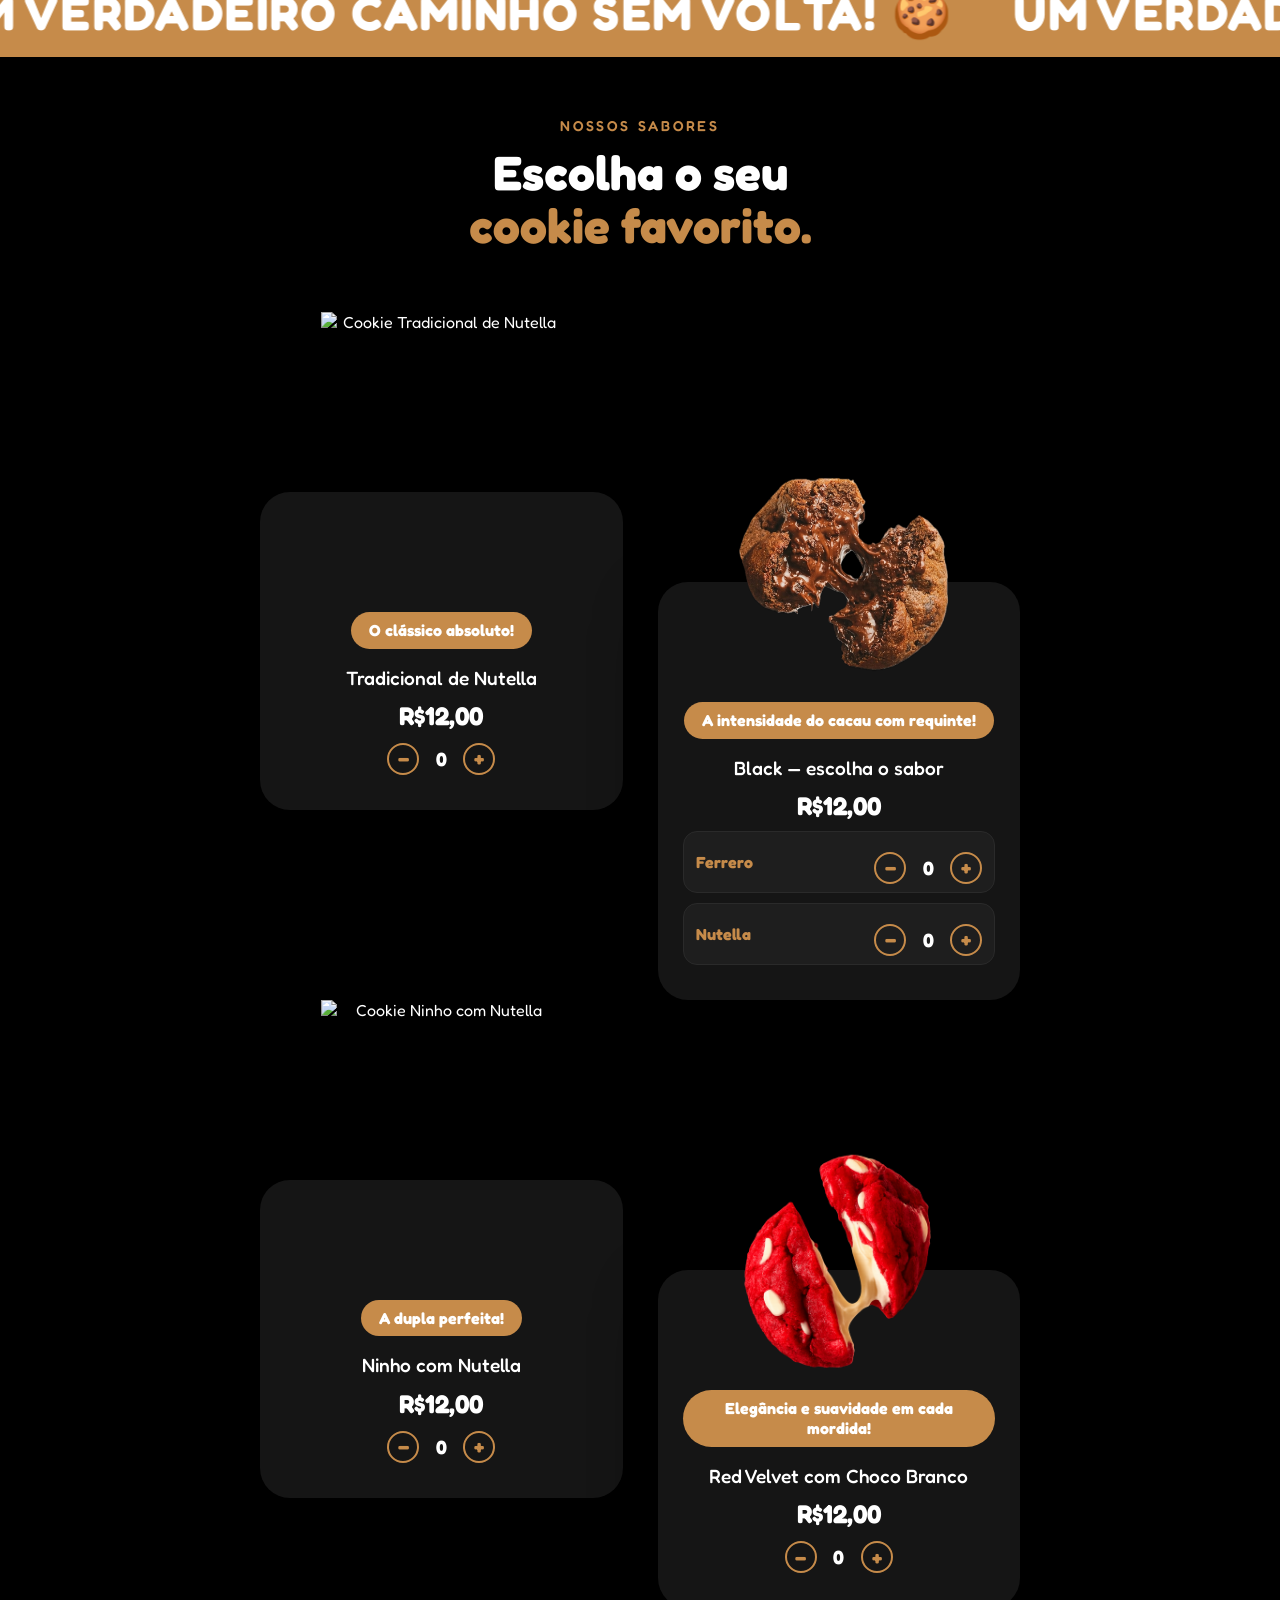
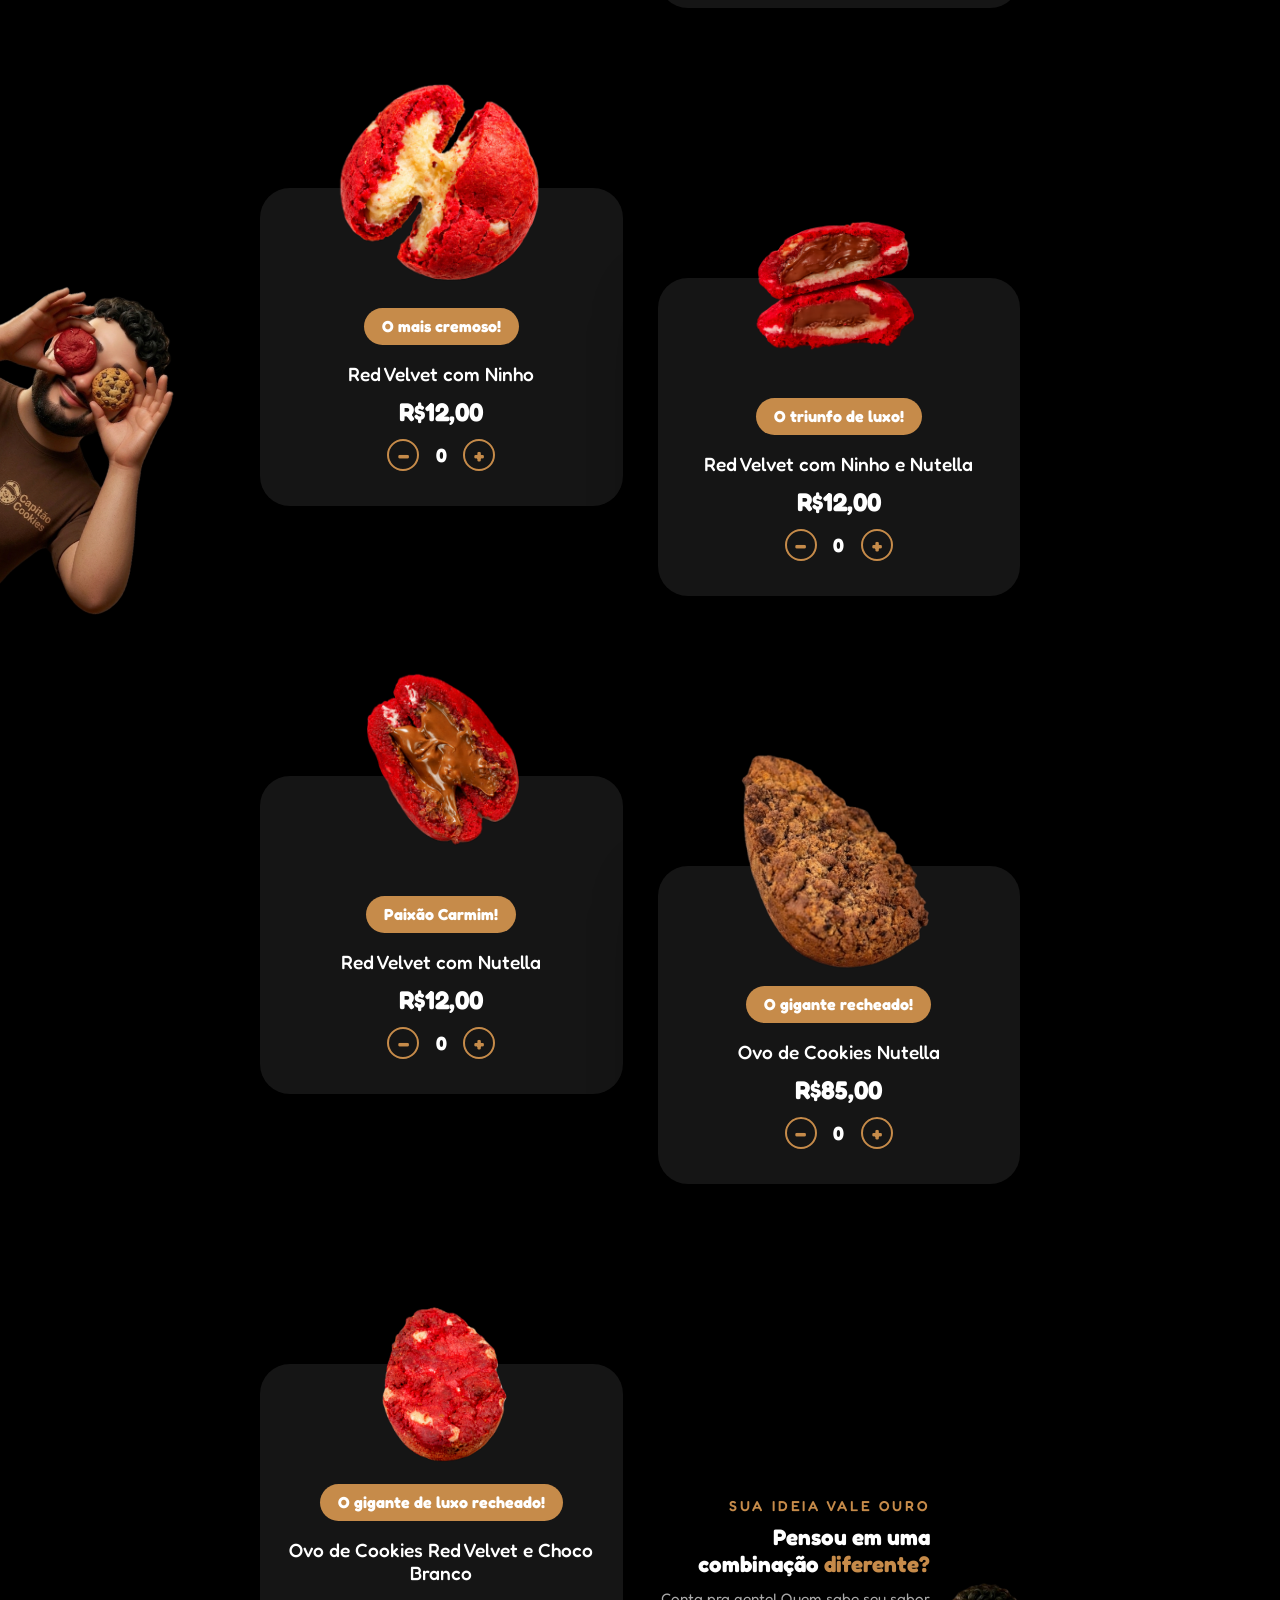
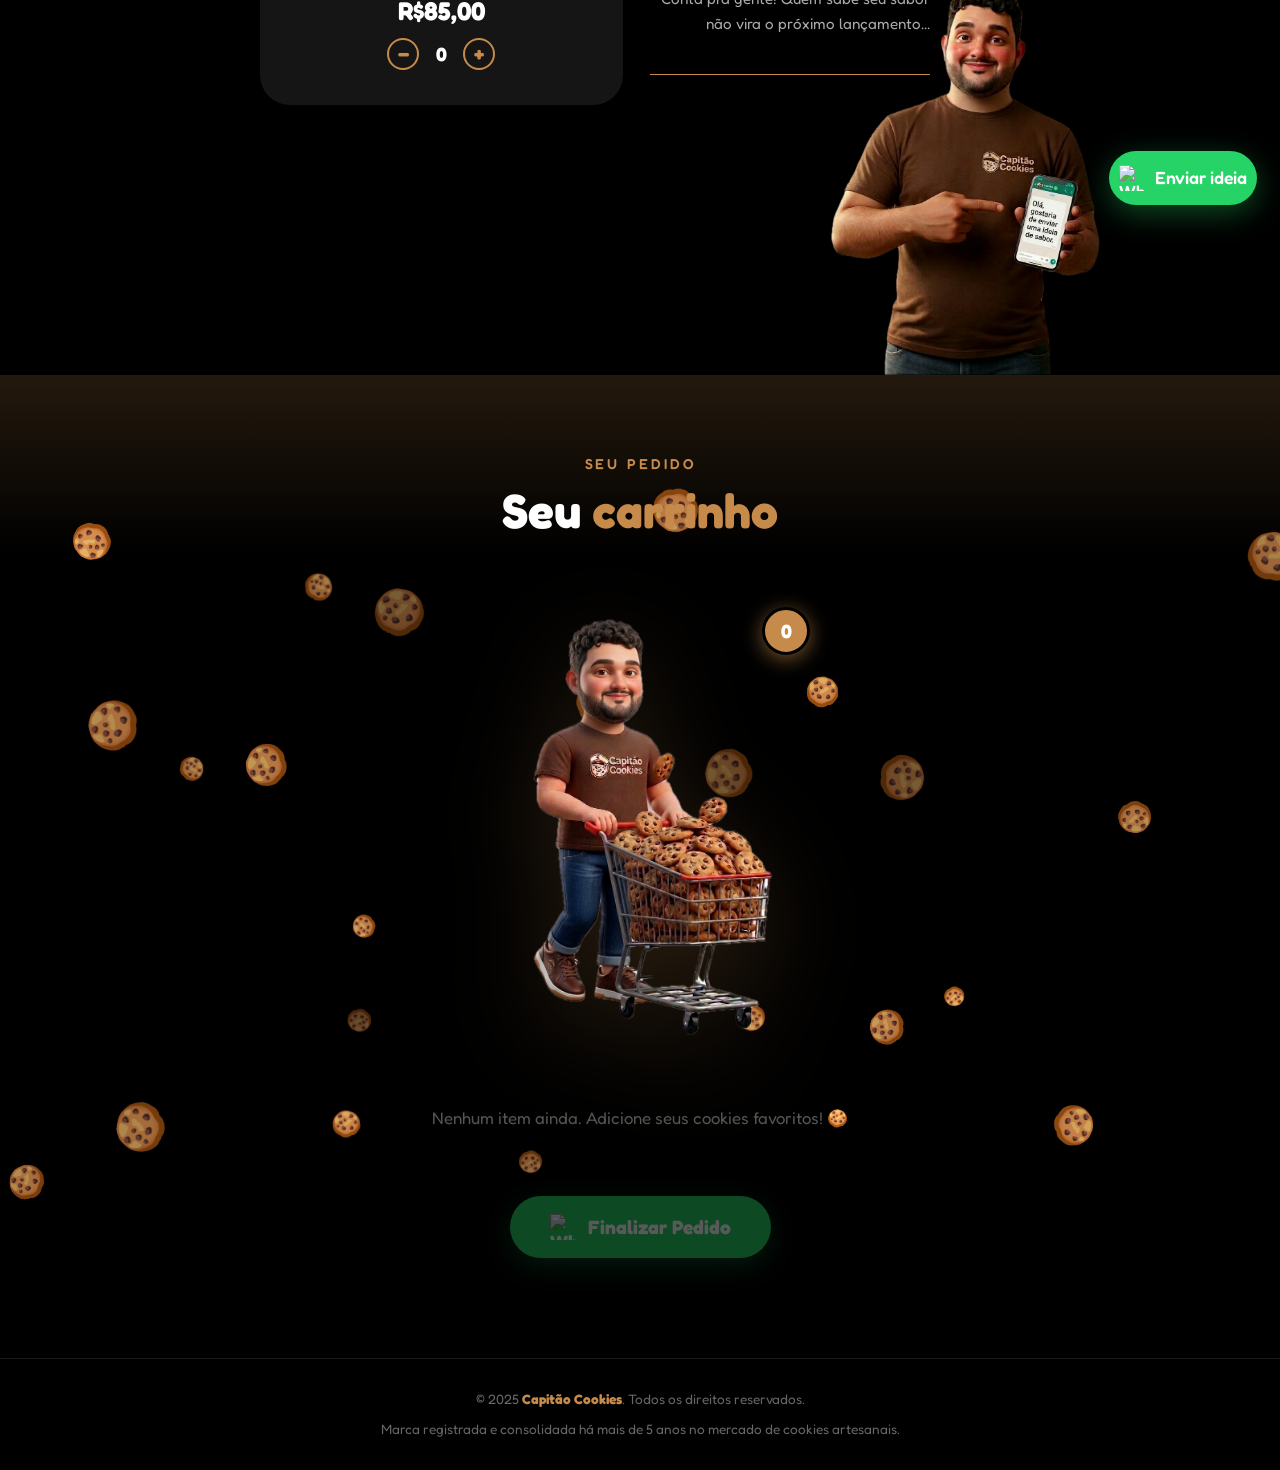
==== commit 4ce117ec: "corrigindo bugs" ====
--- a/index.html
+++ b/index.html
@@ -10,7 +10,6 @@
     <link rel="preconnect" href="https://fonts.gstatic.com" crossorigin>
     <link href="https://fonts.googleapis.com/css2?family=Fredoka:wght@400;700&display=swap" rel="stylesheet">
     <link rel="stylesheet" href="capitao-cookies.css">
-    <script src="capitao-cookies.js" defer></script>
   </head>
 
   <body>
@@ -320,10 +319,7 @@
 
       <!-- [ 7.4 ] BOTÃO WHATSAPP — ENVIAR SUGESTÃO DE SABOR -->
       <a class="btn-whatsapp" id="btnWhatsapp" target="_blank">
-        <svg class="btn-icon" viewBox="0 0 24 24" fill="currentColor" xmlns="http://www.w3.org/2000/svg">
-          <path d="M17.472 14.382c-.297-.149-1.758-.867-2.03-.967-.273-.099-.471-.148-.67.15-.197.297-.767.966-.94 1.164-.173.199-.347.223-.644.075-.297-.15-1.255-.463-2.39-1.475-.883-.788-1.48-1.761-1.653-2.059-.173-.297-.018-.458.13-.606.134-.133.298-.347.446-.52.149-.174.198-.298.298-.497.099-.198.05-.371-.025-.52-.075-.149-.669-1.612-.916-2.207-.242-.579-.487-.5-.669-.51-.173-.008-.371-.01-.57-.01-.198 0-.52.074-.792.372-.272.297-1.04 1.016-1.04 2.479 0 1.462 1.065 2.875 1.213 3.074.149.198 2.096 3.2 5.077 4.487.709.306 1.262.489 1.694.625.712.227 1.36.195 1.871.118.571-.085 1.758-.719 2.006-1.413.248-.694.248-1.289.173-1.413-.074-.124-.272-.198-.57-.347m-5.421 7.403h-.004a9.87 9.87 0 01-5.031-1.378l-.361-.214-3.741.982.998-3.648-.235-.374a9.86 9.86 0 01-1.51-5.26c.001-5.45 4.436-9.884 9.888-9.884 2.64 0 5.122 1.03 6.988 2.898a9.825 9.825 0 012.893 6.994c-.003 5.45-4.437 9.884-9.885 9.884m8.413-18.297A11.815 11.815 0 0012.05 0C5.495 0 .16 5.335.157 11.892c0 2.096.547 4.142 1.588 5.945L.057 24l6.305-1.654a11.882 11.882 0 005.683 1.448h.005c6.554 0 11.89-5.335 11.893-11.893a11.821 11.821 0 00-3.48-8.413Z"/>
-        </svg>
-        Enviar ideia
+        <img src="https://upload.wikimedia.org/wikipedia/commons/6/6b/WhatsApp.svg" alt="WhatsApp">Enviar ideia
       </a>
 
     </div>
@@ -383,9 +379,7 @@
 
       <!-- [ 8.6 ] BOTÃO FINALIZAR PEDIDO VIA WHATSAPP -->
       <button class="btn-finalizar desabilitado" id="btnFinalizar">
-        <svg class="btn-icon" viewBox="0 0 24 24" fill="currentColor" xmlns="http://www.w3.org/2000/svg">
-          <path d="M17.472 14.382c-.297-.149-1.758-.867-2.03-.967-.273-.099-.471-.148-.67.15-.197.297-.767.966-.94 1.164-.173.199-.347.223-.644.075-.297-.15-1.255-.463-2.39-1.475-.883-.788-1.48-1.761-1.653-2.059-.173-.297-.018-.458.13-.606.134-.133.298-.347.446-.52.149-.174.198-.298.298-.497.099-.198.05-.371-.025-.52-.075-.149-.669-1.612-.916-2.207-.242-.579-.487-.5-.669-.51-.173-.008-.371-.01-.57-.01-.198 0-.52.074-.792.372-.272.297-1.04 1.016-1.04 2.479 0 1.462 1.065 2.875 1.213 3.074.149.198 2.096 3.2 5.077 4.487.709.306 1.262.489 1.694.625.712.227 1.36.195 1.871.118.571-.085 1.758-.719 2.006-1.413.248-.694.248-1.289.173-1.413-.074-.124-.272-.198-.57-.347m-5.421 7.403h-.004a9.87 9.87 0 01-5.031-1.378l-.361-.214-3.741.982.998-3.648-.235-.374a9.86 9.86 0 01-1.51-5.26c.001-5.45 4.436-9.884 9.888-9.884 2.64 0 5.122 1.03 6.988 2.898a9.825 9.825 0 012.893 6.994c-.003 5.45-4.437 9.884-9.885 9.884m8.413-18.297A11.815 11.815 0 0012.05 0C5.495 0 .16 5.335.157 11.892c0 2.096.547 4.142 1.588 5.945L.057 24l6.305-1.654a11.882 11.882 0 005.683 1.448h.005c6.554 0 11.89-5.335 11.893-11.893a11.821 11.821 0 00-3.48-8.413Z"/>
-        </svg>
+        <img src="https://upload.wikimedia.org/wikipedia/commons/6/6b/WhatsApp.svg" alt="WhatsApp">
         Finalizar Pedido
       </button>
 
@@ -402,5 +396,356 @@
       <p>Marca registrada e consolidada há mais de 5 anos no mercado de cookies artesanais.</p>
     </footer>
 
+
+    <!-- ============================================================
+         SCRIPTS
+         ============================================================ -->
+    <script>
+
+      // ─────────────────────────────────────────────────────────────
+      // [ 1 ] VÍDEO — FADE + BLUR CONFORME O SCROLL
+      // ─────────────────────────────────────────────────────────────
+      window.addEventListener("scroll", function () {
+        let scroll   = window.scrollY;
+        let video    = document.getElementById("bgVideo");
+        video.style.opacity = 1 - scroll / 600;
+      });
+
+
+      // ─────────────────────────────────────────────────────────────
+      // [ 5 ] FAIXA DE TEXTO CORRIDO — DIREÇÃO MUDA COM O SCROLL
+      // ─────────────────────────────────────────────────────────────
+      (function () {
+        const track    = document.querySelector('.faixa-track');
+        let position   = 0;
+        let direction  = -1;
+        let lastScroll = window.scrollY;
+
+        window.addEventListener('scroll', () => {
+          const current = window.scrollY;
+          const delta   = current - lastScroll;
+          lastScroll    = current;
+          if (delta > 0) direction = -1;
+          if (delta < 0) direction = +1;
+        });
+
+        function animar() {
+          position += direction * 1.2;
+          const half = track.scrollWidth / 2;
+          if (position < -half) position += half;
+          if (position > 0)     position -= half;
+          track.style.transform = `translateX(${position}px)`;
+          requestAnimationFrame(animar);
+        }
+        animar();
+      })();
+
+
+      // ─────────────────────────────────────────────────────────────
+      // [ 7.2 ] FLIP CARD — VIRA AO CLICAR / TOCAR
+      // ─────────────────────────────────────────────────────────────
+      document.getElementById('cardFlip').addEventListener('click', function () {
+        this.classList.toggle('virado');
+      });
+
+
+      // ─────────────────────────────────────────────────────────────
+      // [ 7.4 ] BOTÃO WHATSAPP — MONTA MENSAGEM DE SUGESTÃO DE SABOR
+      // ─────────────────────────────────────────────────────────────
+      const mensagemIdeia = [
+        "Olá, Capitão! Tudo bem?",
+        "",
+        "Tenho uma sugestão de sabor para os cookies:",
+        "",
+        "Nome:",
+        "Massa: Tradicional / Black / Red Velvet",
+        "Recheio:",
+        "Extras (opcional):",
+        "",
+        "Acho que essa combinação ficaria incrível no cardápio.",
+        "Espero que vá pro forno e que eu tenha sido o primeiro(a) a sugerir!"
+      ].join("\n");
+
+      document.getElementById("btnWhatsapp").href =
+        "https://wa.me/5551998372079?text=" + encodeURIComponent(mensagemIdeia);
+
+
+      // ─────────────────────────────────────────────────────────────
+      // [ 8 ] CARRINHO — LÓGICA COMPLETA
+      // ─────────────────────────────────────────────────────────────
+      const carrinho = {}; // { NOME: { QTY, PRECO } }
+
+      function formatarPreco(valor) {
+        return "R$" + valor.toFixed(2).replace(".", ",");
+      }
+
+      function atualizarCarrinho() {
+        const lista      = document.getElementById("carrinhoLista");
+        const vazio      = document.getElementById("carrinhoVazio");
+        const totalBadge = document.getElementById("carrinhoTotal");
+        const totalLinha = document.getElementById("carrinhoTotalLinha");
+        const totalValor = document.getElementById("carrinhoTotalValor");
+        const btnFin     = document.getElementById("btnFinalizar");
+
+        // REMOVE ITENS ANTIGOS (MANTÉM O PARÁGRAFO DE VAZIO)
+        lista.querySelectorAll(".carrinho-item").forEach(el => el.remove());
+
+        let totalQty   = 0;
+        let totalReais = 0;
+        const itens = Object.entries(carrinho).filter(([, v]) => v.qty > 0);
+
+        itens.forEach(([nome, { qty, preco }]) => {
+          totalQty   += qty;
+          totalReais += qty * preco;
+
+          const item = document.createElement("div");
+          item.className = "carrinho-item";
+          item.innerHTML = `
+            <span class="item-nome">${nome}</span>
+            <div class="item-qty-ctrl">
+              <button class="btn-item-qty" data-nome="${nome}" data-acao="menos">−</button>
+              <span class="item-qty-num">${qty}x</span>
+              <button class="btn-item-qty" data-nome="${nome}" data-acao="mais">+</button>
+            </div>
+            <span class="item-preco">${formatarPreco(qty * preco)}</span>
+          `;
+          lista.appendChild(item);
+        });
+
+        // ESTADO VAZIO
+        vazio.style.display = itens.length === 0 ? "block" : "none";
+
+        // BADGE COM ANIMAÇÃO DE PULSO
+        const badgeAnterior = parseInt(totalBadge.textContent) || 0;
+        totalBadge.textContent = totalQty;
+        if (totalQty !== badgeAnterior) {
+          totalBadge.classList.remove("pulsa");
+          void totalBadge.offsetWidth; // FORÇA REFLOW PARA REINICIAR ANIMAÇÃO
+          totalBadge.classList.add("pulsa");
+        }
+
+        // LINHA DE TOTAL
+        totalLinha.style.display = itens.length > 0 ? "flex" : "none";
+        totalValor.textContent = formatarPreco(totalReais);
+
+        // SELETOR DE ENTREGA
+        document.getElementById('entregaBox').style.display = itens.length > 0 ? "flex" : "none";
+
+        // BOTÃO FINALIZAR — SÓ LIBERA COM ITENS E TIPO DE ENTREGA ESCOLHIDO
+        if (itens.length > 0 && tipoEntrega) {
+          btnFin.classList.remove("desabilitado");
+          btnFin.removeAttribute("disabled");
+        } else {
+          btnFin.classList.add("desabilitado");
+          btnFin.setAttribute("disabled", "true");
+        }
+
+        // SINCRONIZA CONTADORES DOS CARDS NORMAIS
+        document.querySelectorAll(".card:not([data-multi])").forEach(card => {
+          const nome = card.dataset.nome;
+          const qty  = (carrinho[nome] && carrinho[nome].qty) || 0;
+          const disp = card.querySelector(".qty-display");
+          if (disp) disp.textContent = qty;
+        });
+
+        // SINCRONIZA CONTADORES DAS SABOR-LINHAS (CARDS MULTI)
+        document.querySelectorAll(".sabor-linha").forEach(linha => {
+          const nome = linha.dataset.sabor;
+          const qty  = (carrinho[nome] && carrinho[nome].qty) || 0;
+          const disp = linha.querySelector(".qty-display");
+          if (disp) disp.textContent = qty;
+        });
+      }
+
+      // DELEGAÇÃO: BOTÕES +/− NO GRID DE PRODUTOS
+      document.getElementById("menu").addEventListener("click", function (e) {
+        const btn  = e.target.closest(".btn-qty");
+        if (!btn) return;
+
+        const card  = btn.closest(".card");
+        const linha = btn.closest(".sabor-linha");
+        const preco = parseFloat(card.dataset.preco);
+        const nome  = linha ? linha.dataset.sabor : card.dataset.nome;
+        if (!nome) return;
+
+        if (!carrinho[nome]) carrinho[nome] = { qty: 0, preco };
+
+        if (btn.classList.contains("btn-mais"))  carrinho[nome].qty++;
+        if (btn.classList.contains("btn-menos") && carrinho[nome].qty > 0) carrinho[nome].qty--;
+
+        if (linha) linha.querySelector(".qty-display").textContent = carrinho[nome].qty;
+
+        atualizarCarrinho();
+      });
+
+      // DELEGAÇÃO: BOTÕES +/− NA LISTA DO CARRINHO
+      document.getElementById("carrinhoLista").addEventListener("click", function (e) {
+        const btn = e.target.closest(".btn-item-qty");
+        if (!btn) return;
+
+        const nome = btn.dataset.nome;
+        const acao = btn.dataset.acao;
+        if (!carrinho[nome]) return;
+
+        if (acao === "mais")  carrinho[nome].qty++;
+        if (acao === "menos" && carrinho[nome].qty > 0) carrinho[nome].qty--;
+
+        atualizarCarrinho();
+      });
+
+
+      // ─────────────────────────────────────────────────────────────
+      // [ 8.5 ] SELETOR RETIRADA / ENTREGA
+      // ─────────────────────────────────────────────────────────────
+      let tipoEntrega = null;
+
+      document.querySelectorAll('.btn-entrega').forEach(btn => {
+        btn.addEventListener('click', function () {
+          tipoEntrega = this.dataset.tipo;
+
+          document.querySelectorAll('.btn-entrega').forEach(b => b.classList.remove('ativo'));
+          this.classList.add('ativo');
+
+          const enderecoBox = document.getElementById('enderecoBox');
+          if (tipoEntrega === 'entrega') {
+            enderecoBox.style.display = 'block';
+          } else {
+            enderecoBox.style.display = 'none';
+            document.getElementById('enderecoInput').value = '';
+          }
+
+          // LIBERA BOTÃO FINALIZAR
+          const btnFin = document.getElementById('btnFinalizar');
+          btnFin.classList.remove('desabilitado');
+          btnFin.removeAttribute('disabled');
+        });
+      });
+
+
+      // ─────────────────────────────────────────────────────────────
+      // [ 8.6 ] BOTÃO FINALIZAR — MONTA E ENVIA PEDIDO VIA WHATSAPP
+      // ─────────────────────────────────────────────────────────────
+      document.getElementById("btnFinalizar").addEventListener("click", function () {
+        const itens = Object.entries(carrinho).filter(([, v]) => v.qty > 0);
+        if (itens.length === 0) return;
+
+        if (!tipoEntrega) {
+          document.getElementById('entregaBox').scrollIntoView({ behavior: 'smooth', block: 'center' });
+          return;
+        }
+
+        if (tipoEntrega === 'entrega') {
+          const endereco = document.getElementById('enderecoInput').value.trim();
+          if (!endereco) {
+            document.getElementById('enderecoInput').focus();
+            document.getElementById('enderecoInput').style.borderColor = '#C68B4A';
+            return;
+          }
+        }
+
+        let totalReais = 0;
+        const linhas = itens.map(([nome, { qty, preco }]) => {
+          totalReais += qty * preco;
+          return `• ${qty}x ${nome} — ${formatarPreco(qty * preco)}`;
+        });
+
+        const ENDERECO_LOJA = "Rua Dona Leopoldina, nº 370, ap 103 — Florestal, Lajeado";
+
+        const linhaEntrega = tipoEntrega === 'retirada'
+          ? `*Retirada no local:* ${ENDERECO_LOJA}`
+          : `*Entrega no endereço:* ${document.getElementById('enderecoInput').value.trim()}`;
+
+        const mensagem = [
+          "Olá, Capitão! Tudo bem?",
+          "",
+          "Quero fazer o seguinte pedido:",
+          "",
+          ...linhas,
+          "",
+          `*Total: ${formatarPreco(totalReais)}*`,
+          "",
+          linhaEntrega,
+          "",
+          "Poderia confirmar disponibilidade e prazo? Obrigado(a)!"
+        ].join("\n");
+
+        window.open(
+          "https://wa.me/5551998372079?text=" + encodeURIComponent(mensagem),
+          "_blank"
+        );
+      });
+
+
+      // ─────────────────────────────────────────────────────────────
+      // [ 8 ] CHUVA DE COOKIES — ANIMAÇÃO NO CANVAS DO CARRINHO
+      // ─────────────────────────────────────────────────────────────
+      (function () {
+        const canvas  = document.getElementById('chuva-canvas');
+        const ctx     = canvas.getContext('2d');
+        const cookies = [];
+        const QTD     = 28;
+
+        function resize() {
+          const section  = document.getElementById('carrinho');
+          canvas.width   = section.offsetWidth;
+          canvas.height  = section.offsetHeight;
+        }
+
+        function criarCookie(espalhar) {
+          return {
+            x:         Math.random() * canvas.width,
+            y:         espalhar ? Math.random() * canvas.height : -60 - Math.random() * 300,
+            tamanho:   18 + Math.random() * 28,
+            vel:       0.6 + Math.random() * 1.2,
+            rotacao:   Math.random() * Math.PI * 2,
+            velRot:    (Math.random() - 0.5) * 0.04,
+            oscFreq:   0.003 + Math.random() * 0.005,
+            oscOff:    Math.random() * Math.PI * 2,
+            opacidade: 0.4 + Math.random() * 0.5,
+          };
+        }
+
+        function iniciar() {
+          resize();
+          cookies.length = 0;
+          for (let i = 0; i < QTD; i++) cookies.push(criarCookie(true));
+          animar();
+        }
+
+        function animar() {
+          ctx.clearRect(0, 0, canvas.width, canvas.height);
+
+          cookies.forEach((c, i) => {
+            c.y       += c.vel;
+            c.rotacao += c.velRot;
+            c.x       += Math.sin(c.y * c.oscFreq + c.oscOff) * 0.6;
+
+            ctx.save();
+            ctx.globalAlpha  = c.opacidade;
+            ctx.translate(c.x, c.y);
+            ctx.rotate(c.rotacao);
+            ctx.font         = `${c.tamanho}px serif`;
+            ctx.textAlign    = 'center';
+            ctx.textBaseline = 'middle';
+            ctx.fillText('🍪', 0, 0);
+            ctx.restore();
+
+            if (c.y > canvas.height + 60) cookies[i] = criarCookie(false);
+          });
+
+          requestAnimationFrame(animar);
+        }
+
+        window.addEventListener('resize', resize);
+
+        if (document.readyState === 'complete') {
+          iniciar();
+        } else {
+          window.addEventListener('load', iniciar);
+        }
+      })();
+
+    </script>
+
   </body>
 </html>
--- a/capitao-cookies.css
+++ b/capitao-cookies.css
@@ -231,6 +231,7 @@
   position: relative;
   background: #000;
   z-index: 10;
+  overflow: visible;
   padding-bottom: 150px;
 }
 
@@ -267,6 +268,7 @@
   transition: 0.3s;
   box-shadow: 0 25px 60px rgba(0, 0, 0, 0.7);
   min-height: 260px;
+  height: auto;
   padding: 120px 25px 35px;
   display: flex;
   flex-direction: column;
@@ -452,14 +454,9 @@
   cursor: pointer;
 }
 
+.card-flip:hover,
 .card-flip.virado {
   transform: rotateY(180deg);
-}
-
-@media (hover: hover) {
-  .card-flip:hover {
-    transform: rotateY(180deg);
-  }
 }
 
 .card-frente,
@@ -470,6 +467,7 @@
   width: 100%;
   height: 100%;
   backface-visibility: hidden;
+  -webkit-backface-visibility: hidden;
   display: flex;
   flex-direction: column;
   justify-content: center;
@@ -540,10 +538,9 @@
   box-shadow: 0 8px 30px rgba(37, 211, 102, 0.35);
 }
 
-.btn-whatsapp .btn-icon {
+.btn-whatsapp img {
   width: 26px;
   height: 26px;
-  flex-shrink: 0;
 }
 
 .btn-whatsapp:hover {
@@ -565,6 +562,7 @@
   flex-direction: column;
   align-items: center;
   gap: 40px;
+  border-top: none;
   overflow: visible;
 }
 
@@ -595,6 +593,7 @@
   height: 100%;
   z-index: 1;
   pointer-events: none;
+  overflow: visible;
 }
 
 
@@ -910,10 +909,9 @@
   pointer-events: none;
 }
 
-.btn-finalizar .btn-icon {
+.btn-finalizar img {
   width: 26px;
   height: 26px;
-  flex-shrink: 0;
 }
 
 
@@ -1103,7 +1101,7 @@
     gap: 5px;
   }
 
-  .btn-whatsapp .btn-icon { width: 16px; height: 16px; }
+  .btn-whatsapp img { width: 16px; height: 16px; }
 
   /* [ 8 ] CARRINHO */
   .carrinho-section { padding: 50px 5% 70px; gap: 24px; }
@@ -1142,7 +1140,7 @@
     gap: 8px;
   }
 
-  .btn-finalizar .btn-icon { width: 20px; height: 20px; }
+  .btn-finalizar img { width: 20px; height: 20px; }
 
   /* [ 9 ] RODAPÉ */
   .rodape   { padding: 20px 5%; }
@@ -1191,7 +1189,7 @@
 
   /* [ 7.4 ] WHATSAPP */
   .btn-whatsapp     { bottom: 68px; right: 5px; font-size: 0.6rem; padding: 7px 9px; }
-  .btn-whatsapp .btn-icon { width: 14px; height: 14px; }
+  .btn-whatsapp img { width: 14px; height: 14px; }
 
   /* [ 8 ] CARRINHO */
   .carrinho-foto  { width: 200px; }
@@ -1243,7 +1241,7 @@
 
   /* [ 7.4 ] WHATSAPP */
   .btn-whatsapp     { bottom: 56px; right: 3px; font-size: 0.54rem; padding: 6px 8px; gap: 4px; }
-  .btn-whatsapp .btn-icon { width: 12px; height: 12px; }
+  .btn-whatsapp img { width: 12px; height: 12px; }
 
   /* [ 8 ] CARRINHO */
   .carrinho-foto  { width: 185px; }
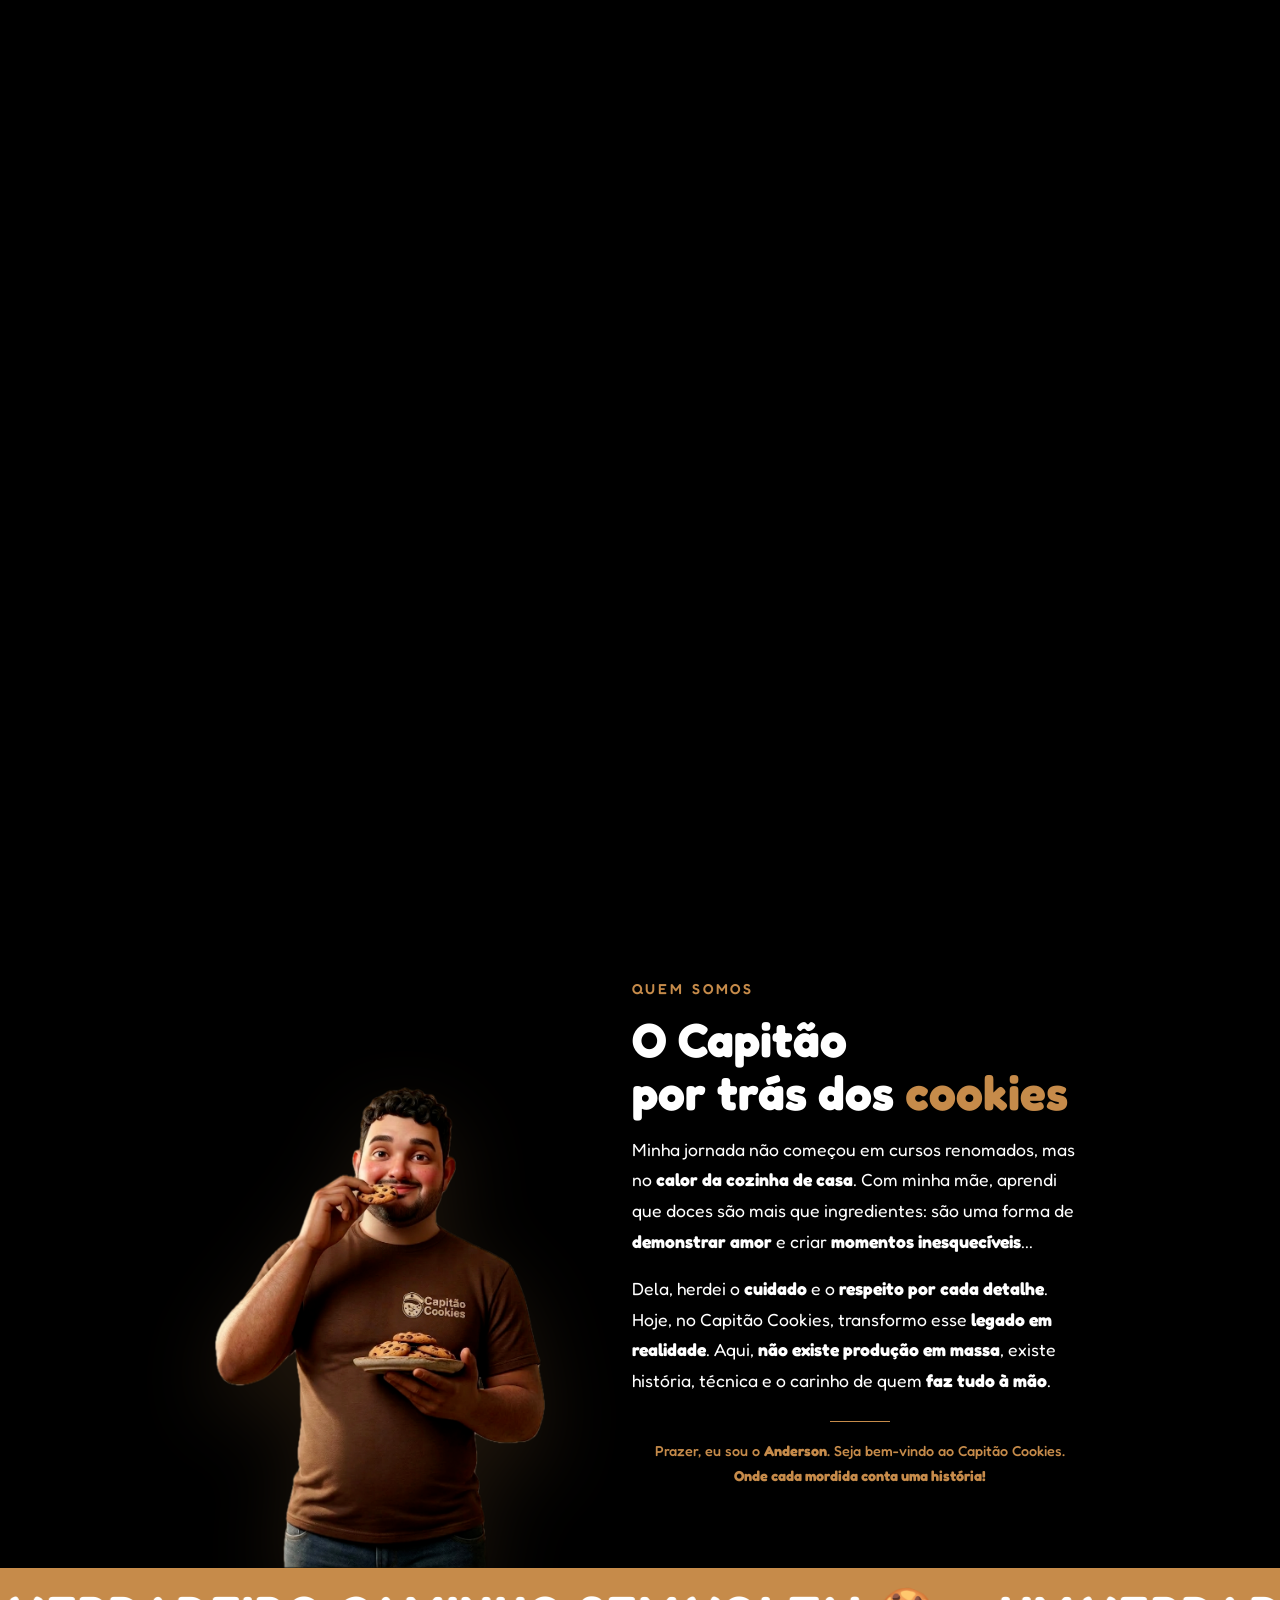
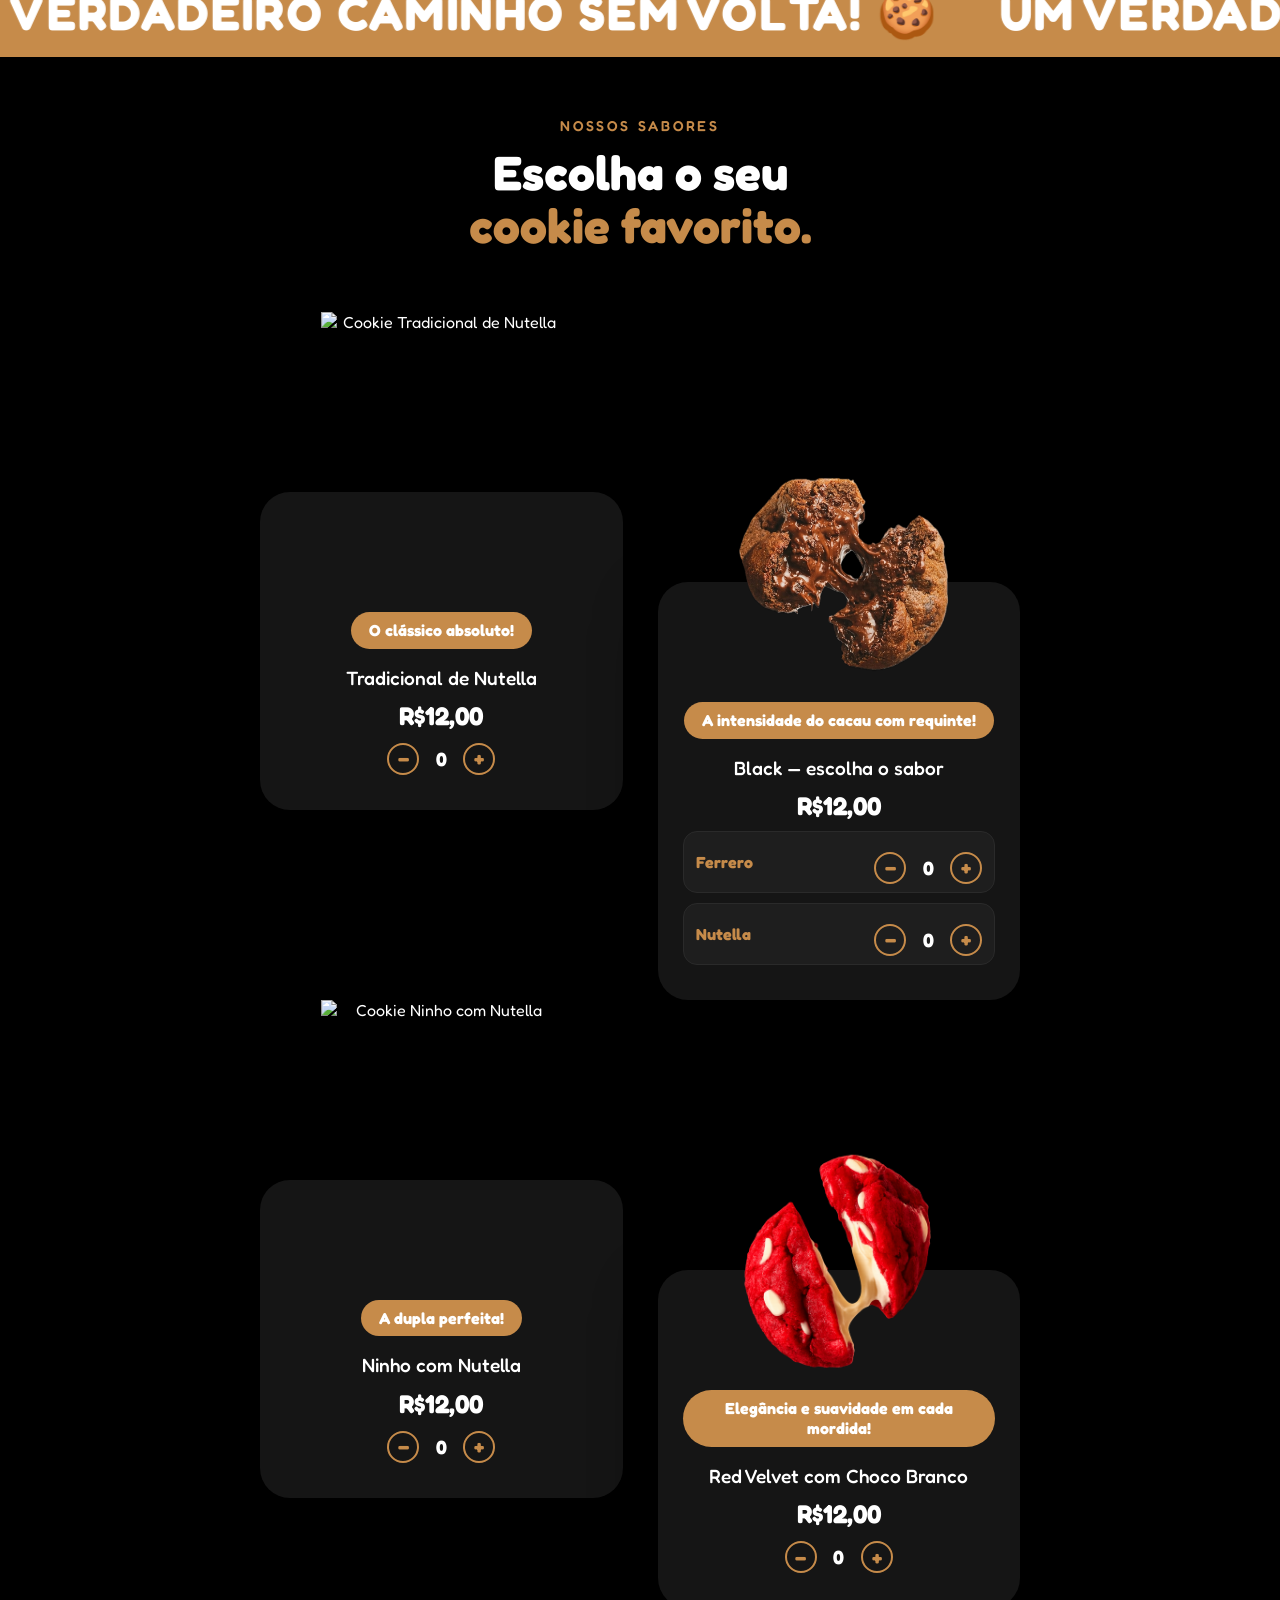
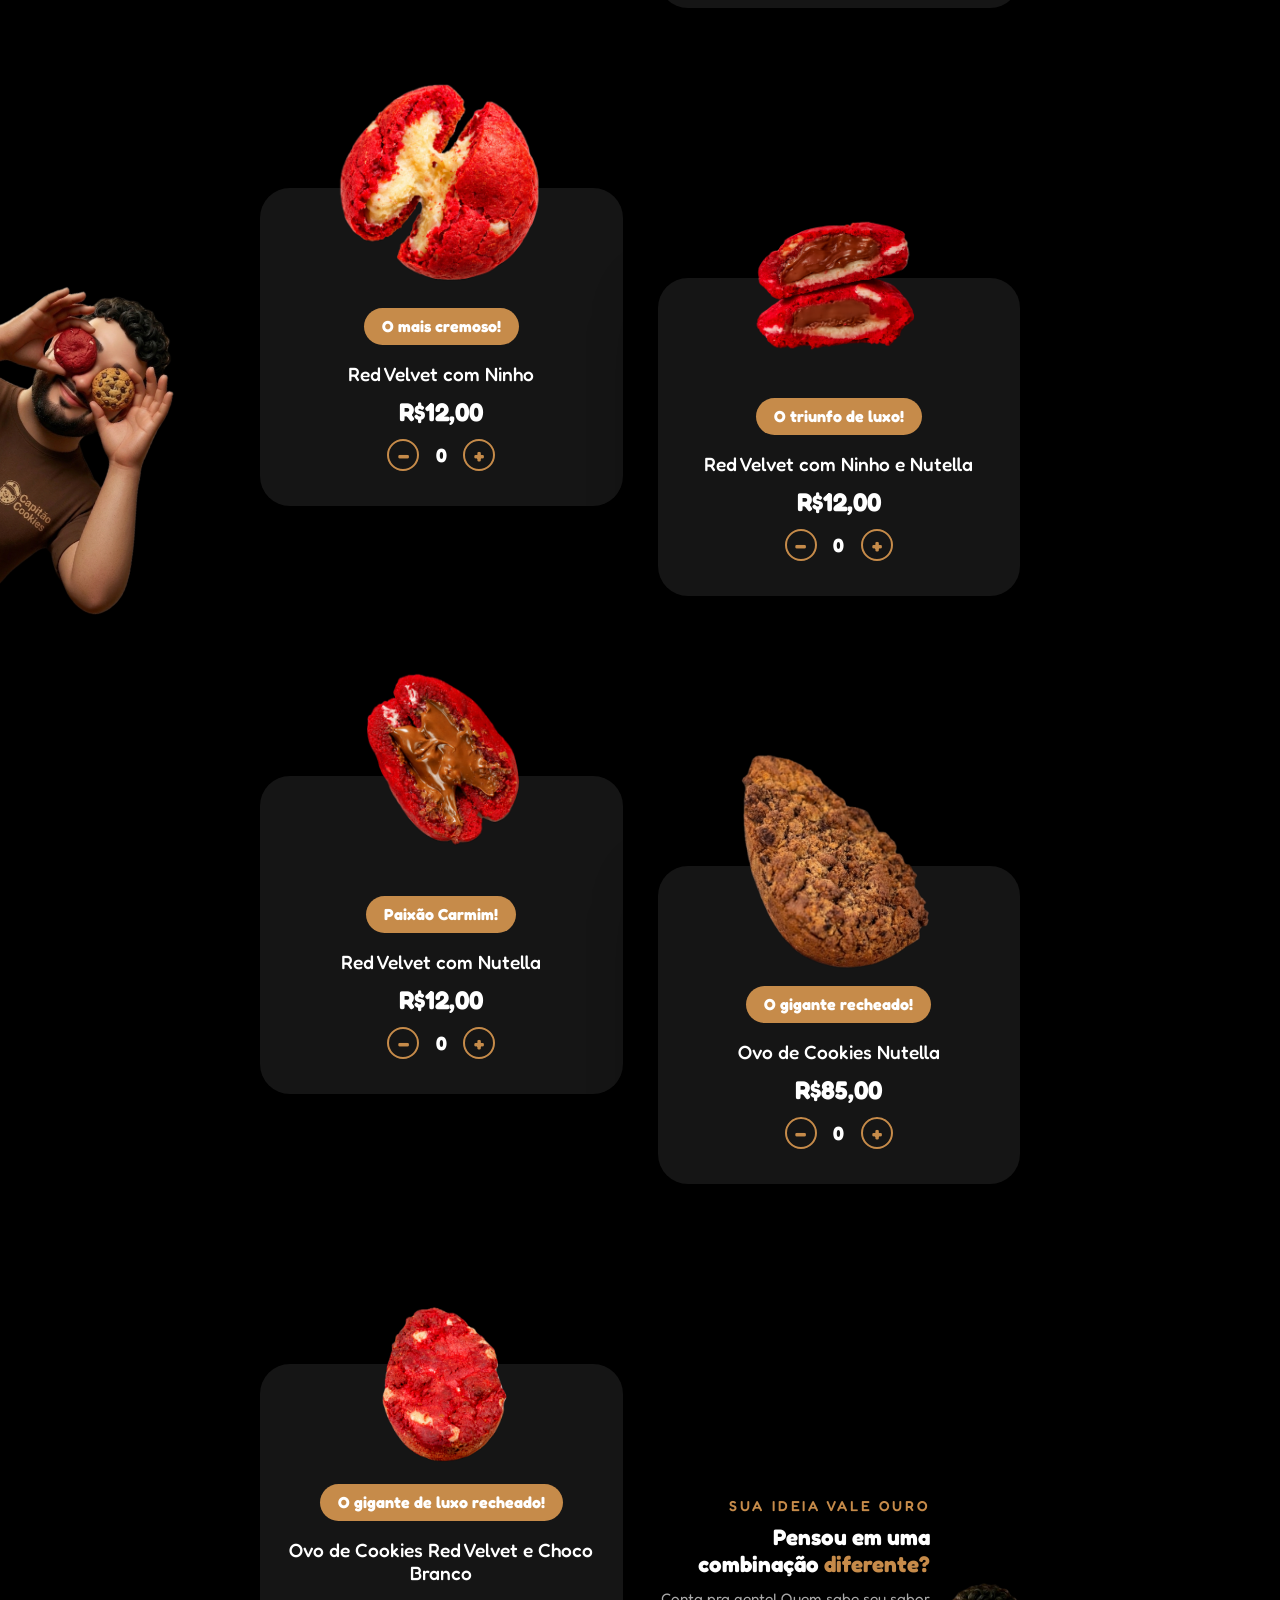
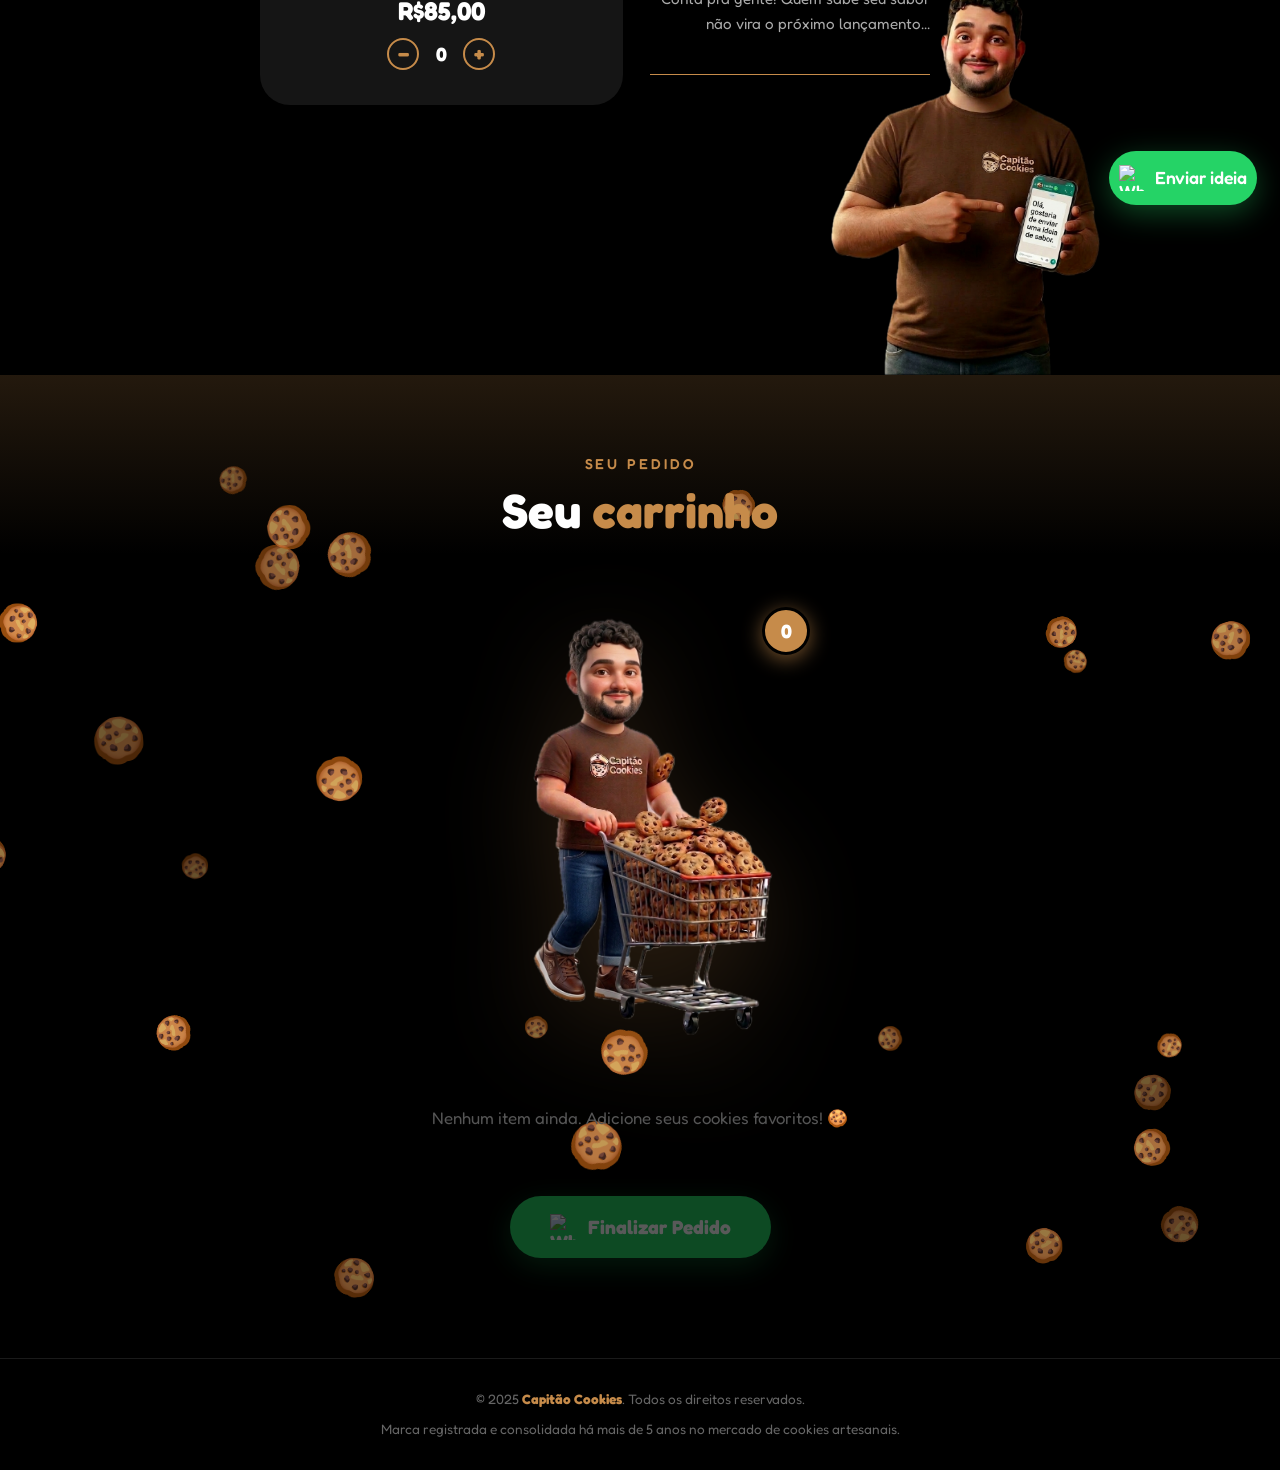
==== commit 8102ad96: "ajustando valores" ====
--- a/index.html
+++ b/index.html
@@ -130,7 +130,7 @@
         <div class="cookies-grid">
 
           <!-- CARD 1 — TRADICIONAL DE NUTELLA -->
-          <div class="card" data-nome="Tradicional de Nutella" data-preco="10">
+          <div class="card" data-nome="Tradicional de Nutella" data-preco="12">
             <div class="img-box">
               <img src="./FOTOS/cookie-tradicional-nutella.png" alt="Cookie Tradicional de Nutella">
             </div>
@@ -147,7 +147,7 @@
           </div>
 
           <!-- CARD 2 — BLACK (COM SELETOR DE SABOR INDEPENDENTE POR LINHA) -->
-          <div class="card card-par" data-multi="true" data-preco="10">
+          <div class="card card-par" data-multi="true" data-preco="12">
             <div class="img-box">
               <img src="./FOTOS/cookie-ferrero.png" alt="Cookie Black">
             </div>
@@ -175,7 +175,7 @@
           </div>
 
           <!-- CARD 3 — NINHO COM NUTELLA -->
-          <div class="card" data-nome="Ninho com Nutella" data-preco="10">
+          <div class="card" data-nome="Ninho com Nutella" data-preco="12">
             <div class="img-box">
               <img src="./FOTOS/cookie-ninho-nutella.png" alt="Cookie Ninho com Nutella">
             </div>
@@ -192,7 +192,7 @@
           </div>
 
           <!-- CARD 4 — RED VELVET COM CHOCO BRANCO -->
-          <div class="card card-par" data-nome="Red Velvet com Choco Branco" data-preco="10">
+          <div class="card card-par" data-nome="Red Velvet com Choco Branco" data-preco="12">
             <div class="img-box">
               <img src="./FOTOS/cookie-choco-branco.png" alt="Cookie Red Velvet com Chocolate Branco">
             </div>
@@ -209,7 +209,7 @@
           </div>
 
           <!-- CARD 5 — RED VELVET COM NINHO -->
-          <div class="card" data-nome="Red Velvet com Ninho" data-preco="10">
+          <div class="card" data-nome="Red Velvet com Ninho" data-preco="12">
             <div class="img-box">
               <img src="./FOTOS/cookie-ninho.png" alt="Cookie Red Velvet com Ninho">
             </div>
@@ -226,7 +226,7 @@
           </div>
 
           <!-- CARD 6 — RED VELVET COM NINHO E NUTELLA -->
-          <div class="card card-par" data-nome="Red Velvet com Ninho e Nutella" data-preco="10">
+          <div class="card card-par" data-nome="Red Velvet com Ninho e Nutella" data-preco="12">
             <div class="img-box">
               <img src="./FOTOS/cookie-redvelvet-ninho-nutella.png" alt="Cookie Red Velvet com Ninho e Nutella">
             </div>
@@ -243,7 +243,7 @@
           </div>
 
           <!-- CARD 7 — RED VELVET COM NUTELLA -->
-          <div class="card" data-nome="Red Velvet com Nutella" data-preco="10">
+          <div class="card" data-nome="Red Velvet com Nutella" data-preco="12">
             <div class="img-box">
               <img src="./FOTOS/cookie-redvelvet-nutella.png" alt="Cookie Red Velvet com Nutella">
             </div>
@@ -396,356 +396,7 @@
       <p>Marca registrada e consolidada há mais de 5 anos no mercado de cookies artesanais.</p>
     </footer>
 
-
-    <!-- ============================================================
-         SCRIPTS
-         ============================================================ -->
-    <script>
-
-      // ─────────────────────────────────────────────────────────────
-      // [ 1 ] VÍDEO — FADE + BLUR CONFORME O SCROLL
-      // ─────────────────────────────────────────────────────────────
-      window.addEventListener("scroll", function () {
-        let scroll   = window.scrollY;
-        let video    = document.getElementById("bgVideo");
-        video.style.opacity = 1 - scroll / 600;
-      });
-
-
-      // ─────────────────────────────────────────────────────────────
-      // [ 5 ] FAIXA DE TEXTO CORRIDO — DIREÇÃO MUDA COM O SCROLL
-      // ─────────────────────────────────────────────────────────────
-      (function () {
-        const track    = document.querySelector('.faixa-track');
-        let position   = 0;
-        let direction  = -1;
-        let lastScroll = window.scrollY;
-
-        window.addEventListener('scroll', () => {
-          const current = window.scrollY;
-          const delta   = current - lastScroll;
-          lastScroll    = current;
-          if (delta > 0) direction = -1;
-          if (delta < 0) direction = +1;
-        });
-
-        function animar() {
-          position += direction * 1.2;
-          const half = track.scrollWidth / 2;
-          if (position < -half) position += half;
-          if (position > 0)     position -= half;
-          track.style.transform = `translateX(${position}px)`;
-          requestAnimationFrame(animar);
-        }
-        animar();
-      })();
-
-
-      // ─────────────────────────────────────────────────────────────
-      // [ 7.2 ] FLIP CARD — VIRA AO CLICAR / TOCAR
-      // ─────────────────────────────────────────────────────────────
-      document.getElementById('cardFlip').addEventListener('click', function () {
-        this.classList.toggle('virado');
-      });
-
-
-      // ─────────────────────────────────────────────────────────────
-      // [ 7.4 ] BOTÃO WHATSAPP — MONTA MENSAGEM DE SUGESTÃO DE SABOR
-      // ─────────────────────────────────────────────────────────────
-      const mensagemIdeia = [
-        "Olá, Capitão! Tudo bem?",
-        "",
-        "Tenho uma sugestão de sabor para os cookies:",
-        "",
-        "Nome:",
-        "Massa: Tradicional / Black / Red Velvet",
-        "Recheio:",
-        "Extras (opcional):",
-        "",
-        "Acho que essa combinação ficaria incrível no cardápio.",
-        "Espero que vá pro forno e que eu tenha sido o primeiro(a) a sugerir!"
-      ].join("\n");
-
-      document.getElementById("btnWhatsapp").href =
-        "https://wa.me/5551998372079?text=" + encodeURIComponent(mensagemIdeia);
-
-
-      // ─────────────────────────────────────────────────────────────
-      // [ 8 ] CARRINHO — LÓGICA COMPLETA
-      // ─────────────────────────────────────────────────────────────
-      const carrinho = {}; // { NOME: { QTY, PRECO } }
-
-      function formatarPreco(valor) {
-        return "R$" + valor.toFixed(2).replace(".", ",");
-      }
-
-      function atualizarCarrinho() {
-        const lista      = document.getElementById("carrinhoLista");
-        const vazio      = document.getElementById("carrinhoVazio");
-        const totalBadge = document.getElementById("carrinhoTotal");
-        const totalLinha = document.getElementById("carrinhoTotalLinha");
-        const totalValor = document.getElementById("carrinhoTotalValor");
-        const btnFin     = document.getElementById("btnFinalizar");
-
-        // REMOVE ITENS ANTIGOS (MANTÉM O PARÁGRAFO DE VAZIO)
-        lista.querySelectorAll(".carrinho-item").forEach(el => el.remove());
-
-        let totalQty   = 0;
-        let totalReais = 0;
-        const itens = Object.entries(carrinho).filter(([, v]) => v.qty > 0);
-
-        itens.forEach(([nome, { qty, preco }]) => {
-          totalQty   += qty;
-          totalReais += qty * preco;
-
-          const item = document.createElement("div");
-          item.className = "carrinho-item";
-          item.innerHTML = `
-            <span class="item-nome">${nome}</span>
-            <div class="item-qty-ctrl">
-              <button class="btn-item-qty" data-nome="${nome}" data-acao="menos">−</button>
-              <span class="item-qty-num">${qty}x</span>
-              <button class="btn-item-qty" data-nome="${nome}" data-acao="mais">+</button>
-            </div>
-            <span class="item-preco">${formatarPreco(qty * preco)}</span>
-          `;
-          lista.appendChild(item);
-        });
-
-        // ESTADO VAZIO
-        vazio.style.display = itens.length === 0 ? "block" : "none";
-
-        // BADGE COM ANIMAÇÃO DE PULSO
-        const badgeAnterior = parseInt(totalBadge.textContent) || 0;
-        totalBadge.textContent = totalQty;
-        if (totalQty !== badgeAnterior) {
-          totalBadge.classList.remove("pulsa");
-          void totalBadge.offsetWidth; // FORÇA REFLOW PARA REINICIAR ANIMAÇÃO
-          totalBadge.classList.add("pulsa");
-        }
-
-        // LINHA DE TOTAL
-        totalLinha.style.display = itens.length > 0 ? "flex" : "none";
-        totalValor.textContent = formatarPreco(totalReais);
-
-        // SELETOR DE ENTREGA
-        document.getElementById('entregaBox').style.display = itens.length > 0 ? "flex" : "none";
-
-        // BOTÃO FINALIZAR — SÓ LIBERA COM ITENS E TIPO DE ENTREGA ESCOLHIDO
-        if (itens.length > 0 && tipoEntrega) {
-          btnFin.classList.remove("desabilitado");
-          btnFin.removeAttribute("disabled");
-        } else {
-          btnFin.classList.add("desabilitado");
-          btnFin.setAttribute("disabled", "true");
-        }
-
-        // SINCRONIZA CONTADORES DOS CARDS NORMAIS
-        document.querySelectorAll(".card:not([data-multi])").forEach(card => {
-          const nome = card.dataset.nome;
-          const qty  = (carrinho[nome] && carrinho[nome].qty) || 0;
-          const disp = card.querySelector(".qty-display");
-          if (disp) disp.textContent = qty;
-        });
-
-        // SINCRONIZA CONTADORES DAS SABOR-LINHAS (CARDS MULTI)
-        document.querySelectorAll(".sabor-linha").forEach(linha => {
-          const nome = linha.dataset.sabor;
-          const qty  = (carrinho[nome] && carrinho[nome].qty) || 0;
-          const disp = linha.querySelector(".qty-display");
-          if (disp) disp.textContent = qty;
-        });
-      }
-
-      // DELEGAÇÃO: BOTÕES +/− NO GRID DE PRODUTOS
-      document.getElementById("menu").addEventListener("click", function (e) {
-        const btn  = e.target.closest(".btn-qty");
-        if (!btn) return;
-
-        const card  = btn.closest(".card");
-        const linha = btn.closest(".sabor-linha");
-        const preco = parseFloat(card.dataset.preco);
-        const nome  = linha ? linha.dataset.sabor : card.dataset.nome;
-        if (!nome) return;
-
-        if (!carrinho[nome]) carrinho[nome] = { qty: 0, preco };
-
-        if (btn.classList.contains("btn-mais"))  carrinho[nome].qty++;
-        if (btn.classList.contains("btn-menos") && carrinho[nome].qty > 0) carrinho[nome].qty--;
-
-        if (linha) linha.querySelector(".qty-display").textContent = carrinho[nome].qty;
-
-        atualizarCarrinho();
-      });
-
-      // DELEGAÇÃO: BOTÕES +/− NA LISTA DO CARRINHO
-      document.getElementById("carrinhoLista").addEventListener("click", function (e) {
-        const btn = e.target.closest(".btn-item-qty");
-        if (!btn) return;
-
-        const nome = btn.dataset.nome;
-        const acao = btn.dataset.acao;
-        if (!carrinho[nome]) return;
-
-        if (acao === "mais")  carrinho[nome].qty++;
-        if (acao === "menos" && carrinho[nome].qty > 0) carrinho[nome].qty--;
-
-        atualizarCarrinho();
-      });
-
-
-      // ─────────────────────────────────────────────────────────────
-      // [ 8.5 ] SELETOR RETIRADA / ENTREGA
-      // ─────────────────────────────────────────────────────────────
-      let tipoEntrega = null;
-
-      document.querySelectorAll('.btn-entrega').forEach(btn => {
-        btn.addEventListener('click', function () {
-          tipoEntrega = this.dataset.tipo;
-
-          document.querySelectorAll('.btn-entrega').forEach(b => b.classList.remove('ativo'));
-          this.classList.add('ativo');
-
-          const enderecoBox = document.getElementById('enderecoBox');
-          if (tipoEntrega === 'entrega') {
-            enderecoBox.style.display = 'block';
-          } else {
-            enderecoBox.style.display = 'none';
-            document.getElementById('enderecoInput').value = '';
-          }
-
-          // LIBERA BOTÃO FINALIZAR
-          const btnFin = document.getElementById('btnFinalizar');
-          btnFin.classList.remove('desabilitado');
-          btnFin.removeAttribute('disabled');
-        });
-      });
-
-
-      // ─────────────────────────────────────────────────────────────
-      // [ 8.6 ] BOTÃO FINALIZAR — MONTA E ENVIA PEDIDO VIA WHATSAPP
-      // ─────────────────────────────────────────────────────────────
-      document.getElementById("btnFinalizar").addEventListener("click", function () {
-        const itens = Object.entries(carrinho).filter(([, v]) => v.qty > 0);
-        if (itens.length === 0) return;
-
-        if (!tipoEntrega) {
-          document.getElementById('entregaBox').scrollIntoView({ behavior: 'smooth', block: 'center' });
-          return;
-        }
-
-        if (tipoEntrega === 'entrega') {
-          const endereco = document.getElementById('enderecoInput').value.trim();
-          if (!endereco) {
-            document.getElementById('enderecoInput').focus();
-            document.getElementById('enderecoInput').style.borderColor = '#C68B4A';
-            return;
-          }
-        }
-
-        let totalReais = 0;
-        const linhas = itens.map(([nome, { qty, preco }]) => {
-          totalReais += qty * preco;
-          return `• ${qty}x ${nome} — ${formatarPreco(qty * preco)}`;
-        });
-
-        const ENDERECO_LOJA = "Rua Dona Leopoldina, nº 370, ap 103 — Florestal, Lajeado";
-
-        const linhaEntrega = tipoEntrega === 'retirada'
-          ? `*Retirada no local:* ${ENDERECO_LOJA}`
-          : `*Entrega no endereço:* ${document.getElementById('enderecoInput').value.trim()}`;
-
-        const mensagem = [
-          "Olá, Capitão! Tudo bem?",
-          "",
-          "Quero fazer o seguinte pedido:",
-          "",
-          ...linhas,
-          "",
-          `*Total: ${formatarPreco(totalReais)}*`,
-          "",
-          linhaEntrega,
-          "",
-          "Poderia confirmar disponibilidade e prazo? Obrigado(a)!"
-        ].join("\n");
-
-        window.open(
-          "https://wa.me/5551998372079?text=" + encodeURIComponent(mensagem),
-          "_blank"
-        );
-      });
-
-
-      // ─────────────────────────────────────────────────────────────
-      // [ 8 ] CHUVA DE COOKIES — ANIMAÇÃO NO CANVAS DO CARRINHO
-      // ─────────────────────────────────────────────────────────────
-      (function () {
-        const canvas  = document.getElementById('chuva-canvas');
-        const ctx     = canvas.getContext('2d');
-        const cookies = [];
-        const QTD     = 28;
-
-        function resize() {
-          const section  = document.getElementById('carrinho');
-          canvas.width   = section.offsetWidth;
-          canvas.height  = section.offsetHeight;
-        }
-
-        function criarCookie(espalhar) {
-          return {
-            x:         Math.random() * canvas.width,
-            y:         espalhar ? Math.random() * canvas.height : -60 - Math.random() * 300,
-            tamanho:   18 + Math.random() * 28,
-            vel:       0.6 + Math.random() * 1.2,
-            rotacao:   Math.random() * Math.PI * 2,
-            velRot:    (Math.random() - 0.5) * 0.04,
-            oscFreq:   0.003 + Math.random() * 0.005,
-            oscOff:    Math.random() * Math.PI * 2,
-            opacidade: 0.4 + Math.random() * 0.5,
-          };
-        }
-
-        function iniciar() {
-          resize();
-          cookies.length = 0;
-          for (let i = 0; i < QTD; i++) cookies.push(criarCookie(true));
-          animar();
-        }
-
-        function animar() {
-          ctx.clearRect(0, 0, canvas.width, canvas.height);
-
-          cookies.forEach((c, i) => {
-            c.y       += c.vel;
-            c.rotacao += c.velRot;
-            c.x       += Math.sin(c.y * c.oscFreq + c.oscOff) * 0.6;
-
-            ctx.save();
-            ctx.globalAlpha  = c.opacidade;
-            ctx.translate(c.x, c.y);
-            ctx.rotate(c.rotacao);
-            ctx.font         = `${c.tamanho}px serif`;
-            ctx.textAlign    = 'center';
-            ctx.textBaseline = 'middle';
-            ctx.fillText('🍪', 0, 0);
-            ctx.restore();
-
-            if (c.y > canvas.height + 60) cookies[i] = criarCookie(false);
-          });
-
-          requestAnimationFrame(animar);
-        }
-
-        window.addEventListener('resize', resize);
-
-        if (document.readyState === 'complete') {
-          iniciar();
-        } else {
-          window.addEventListener('load', iniciar);
-        }
-      })();
-
-    </script>
-
+<script src="capitao-cookies.js" defer></script>
   </body>
-</html>+</html>
+    
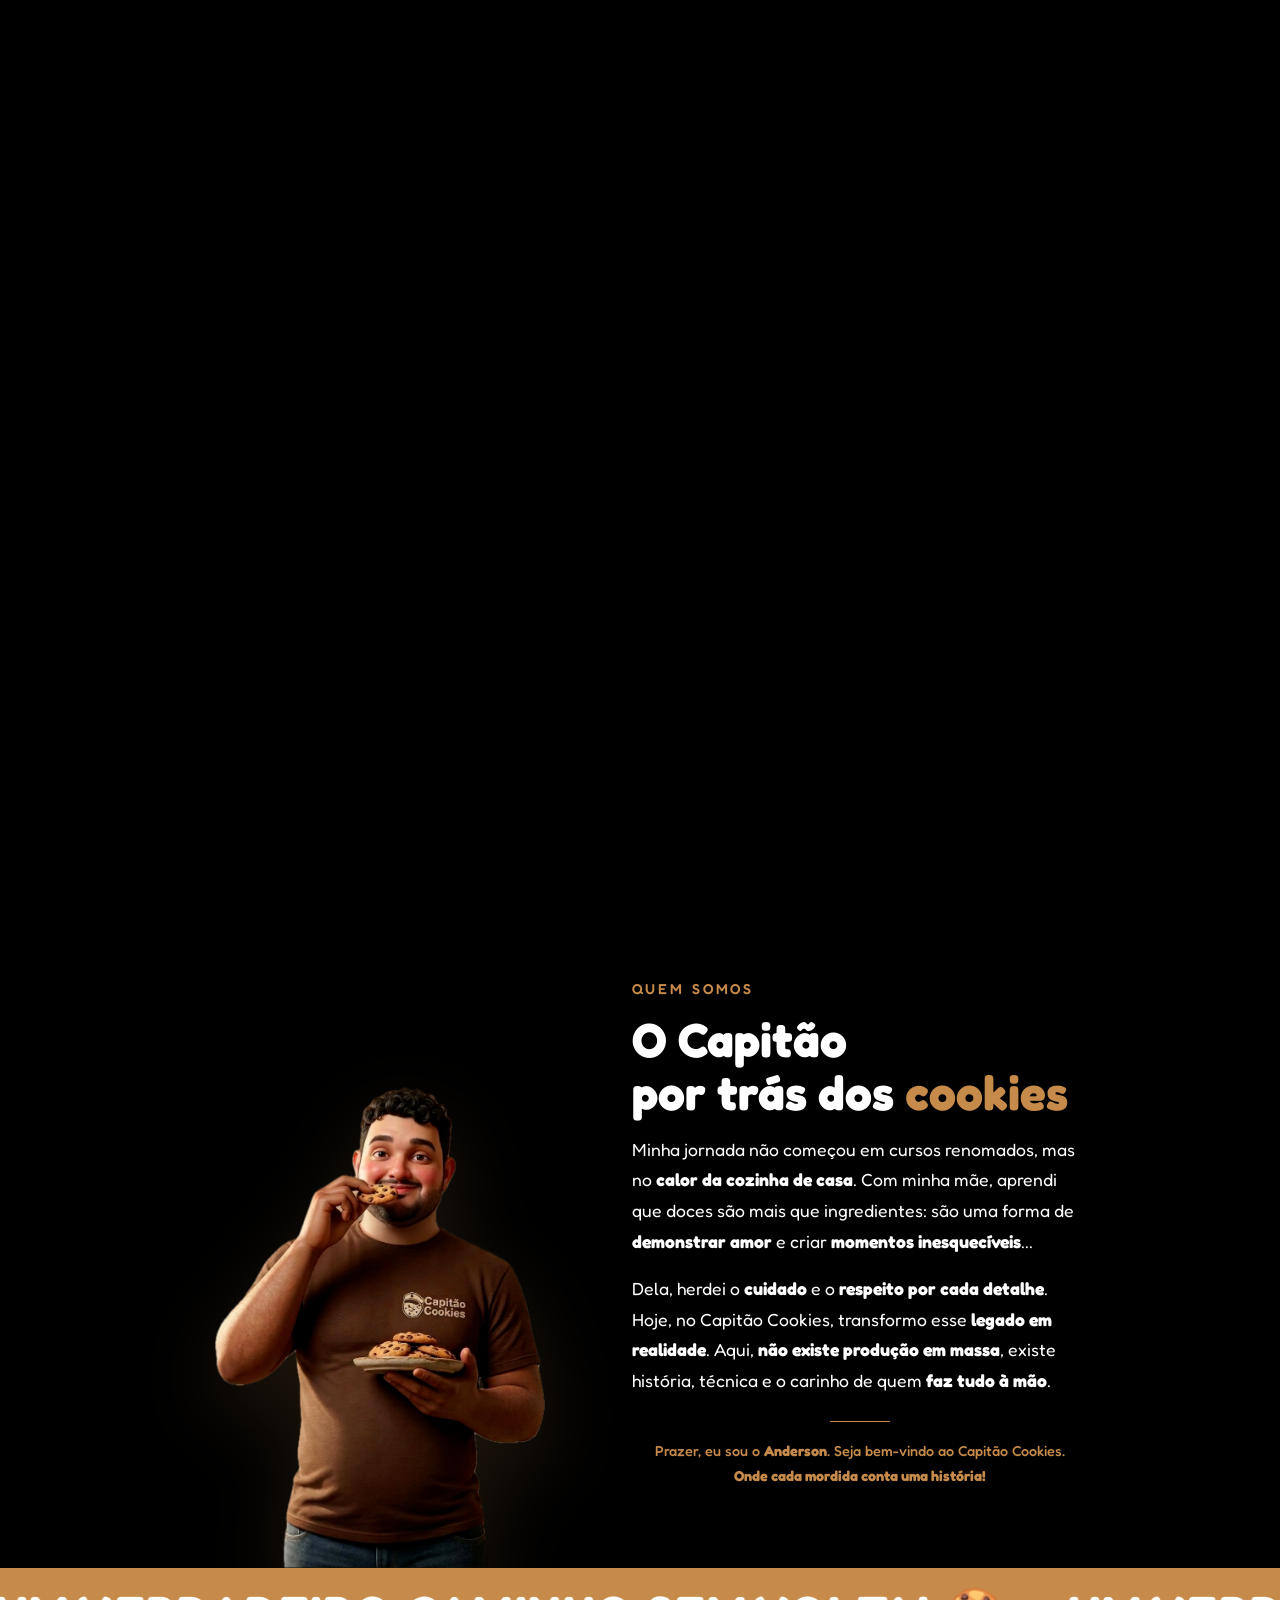
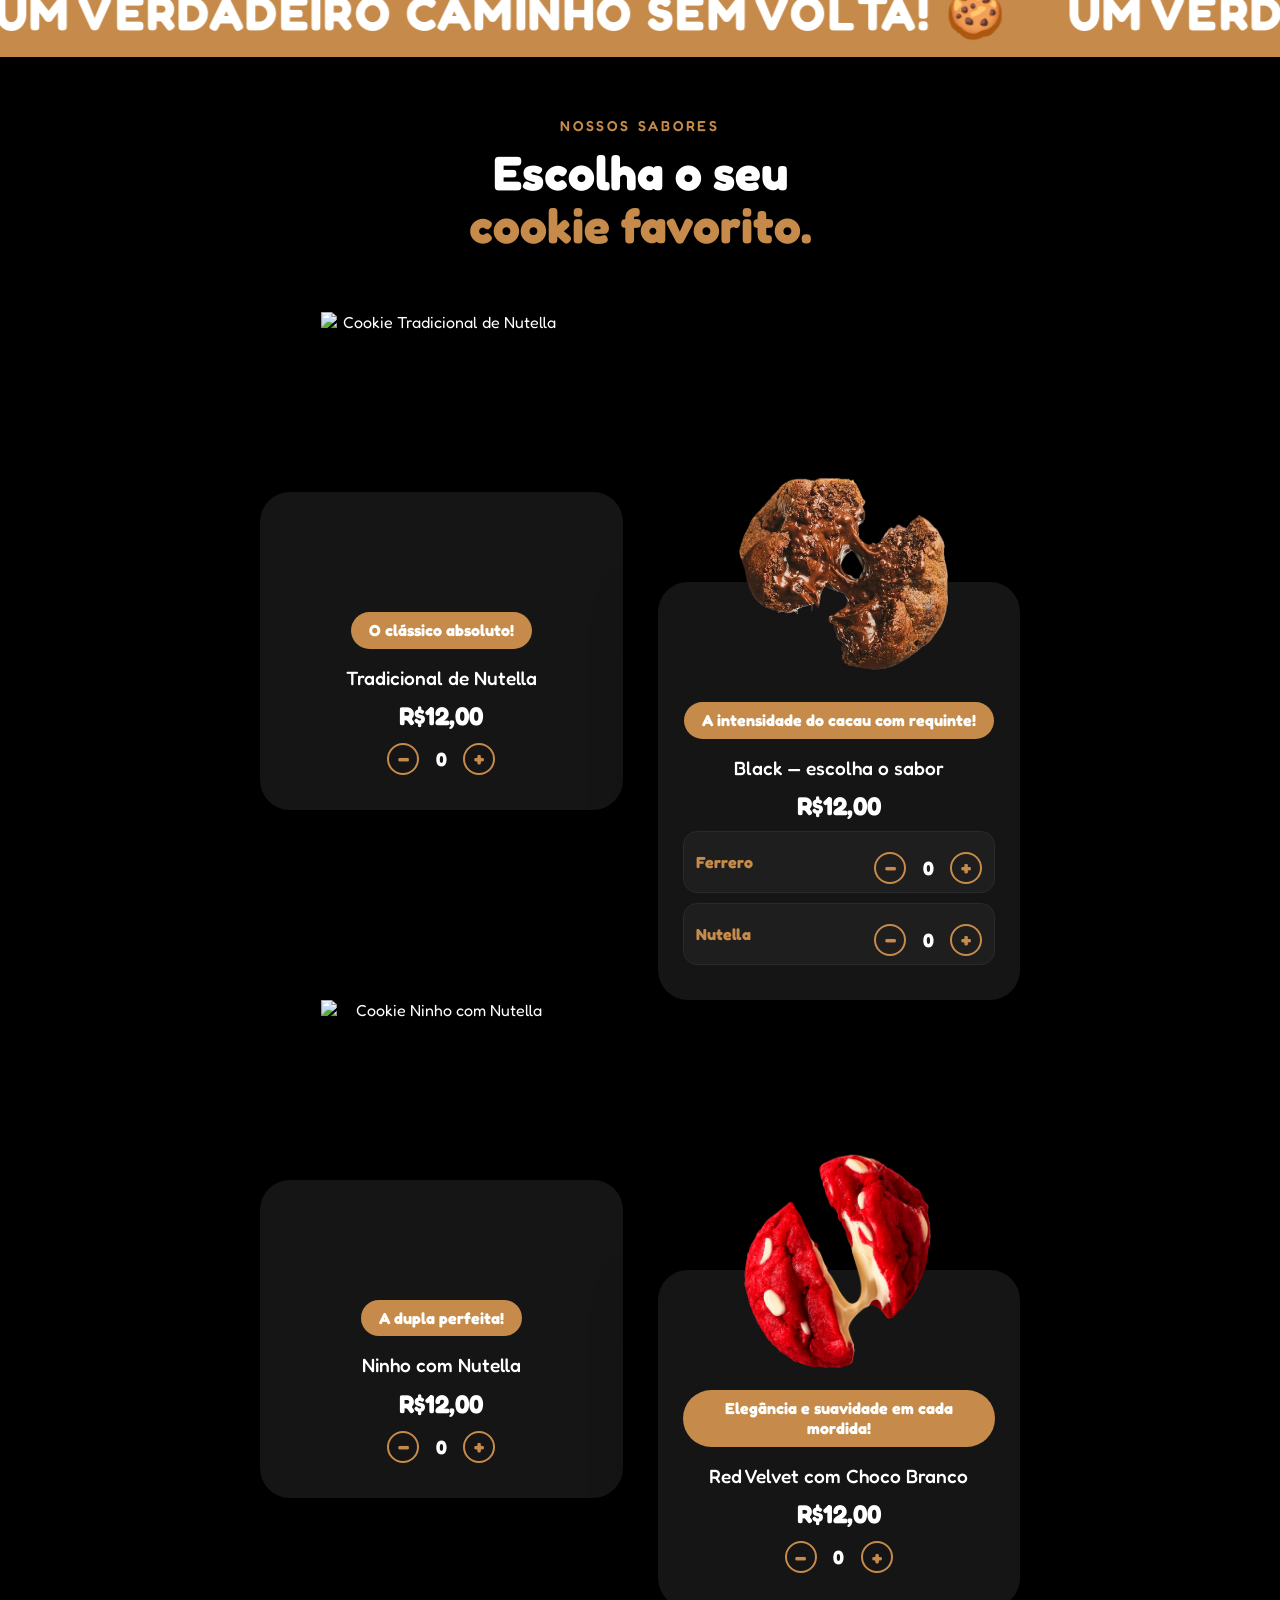
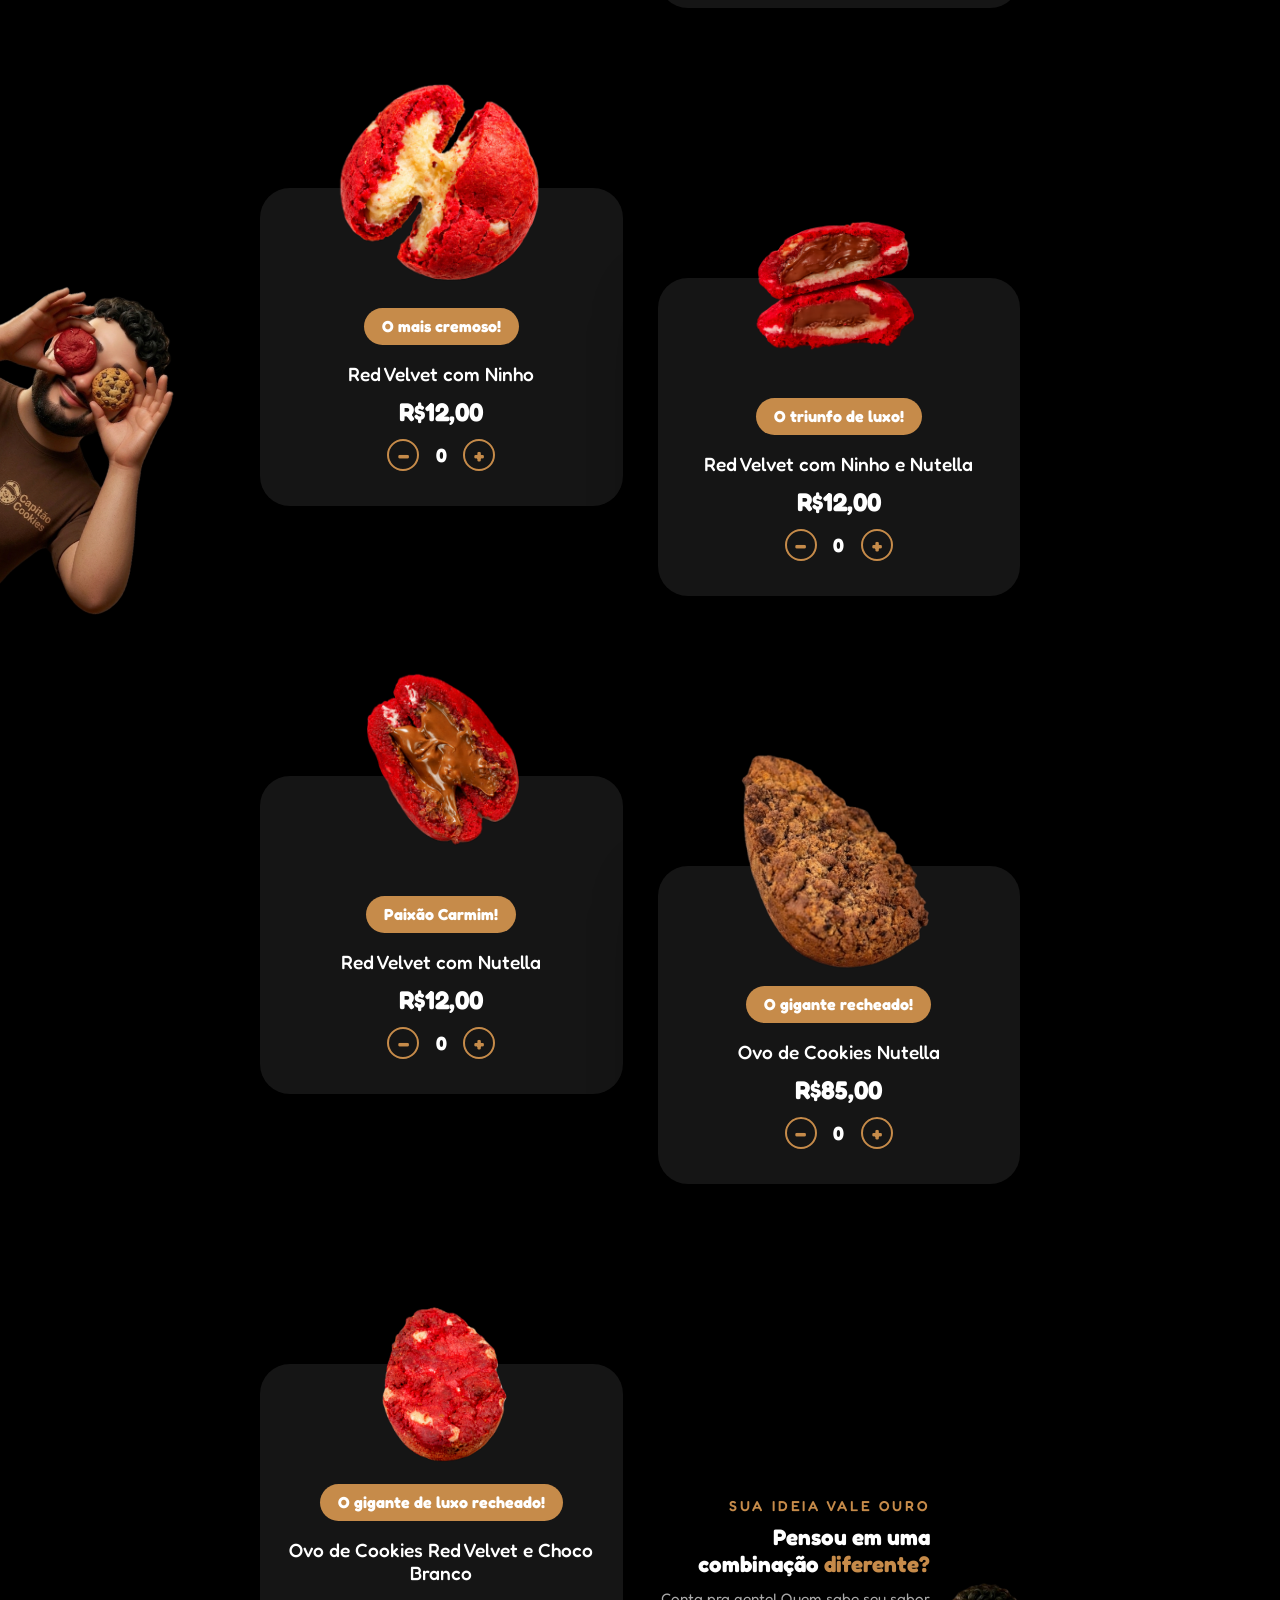
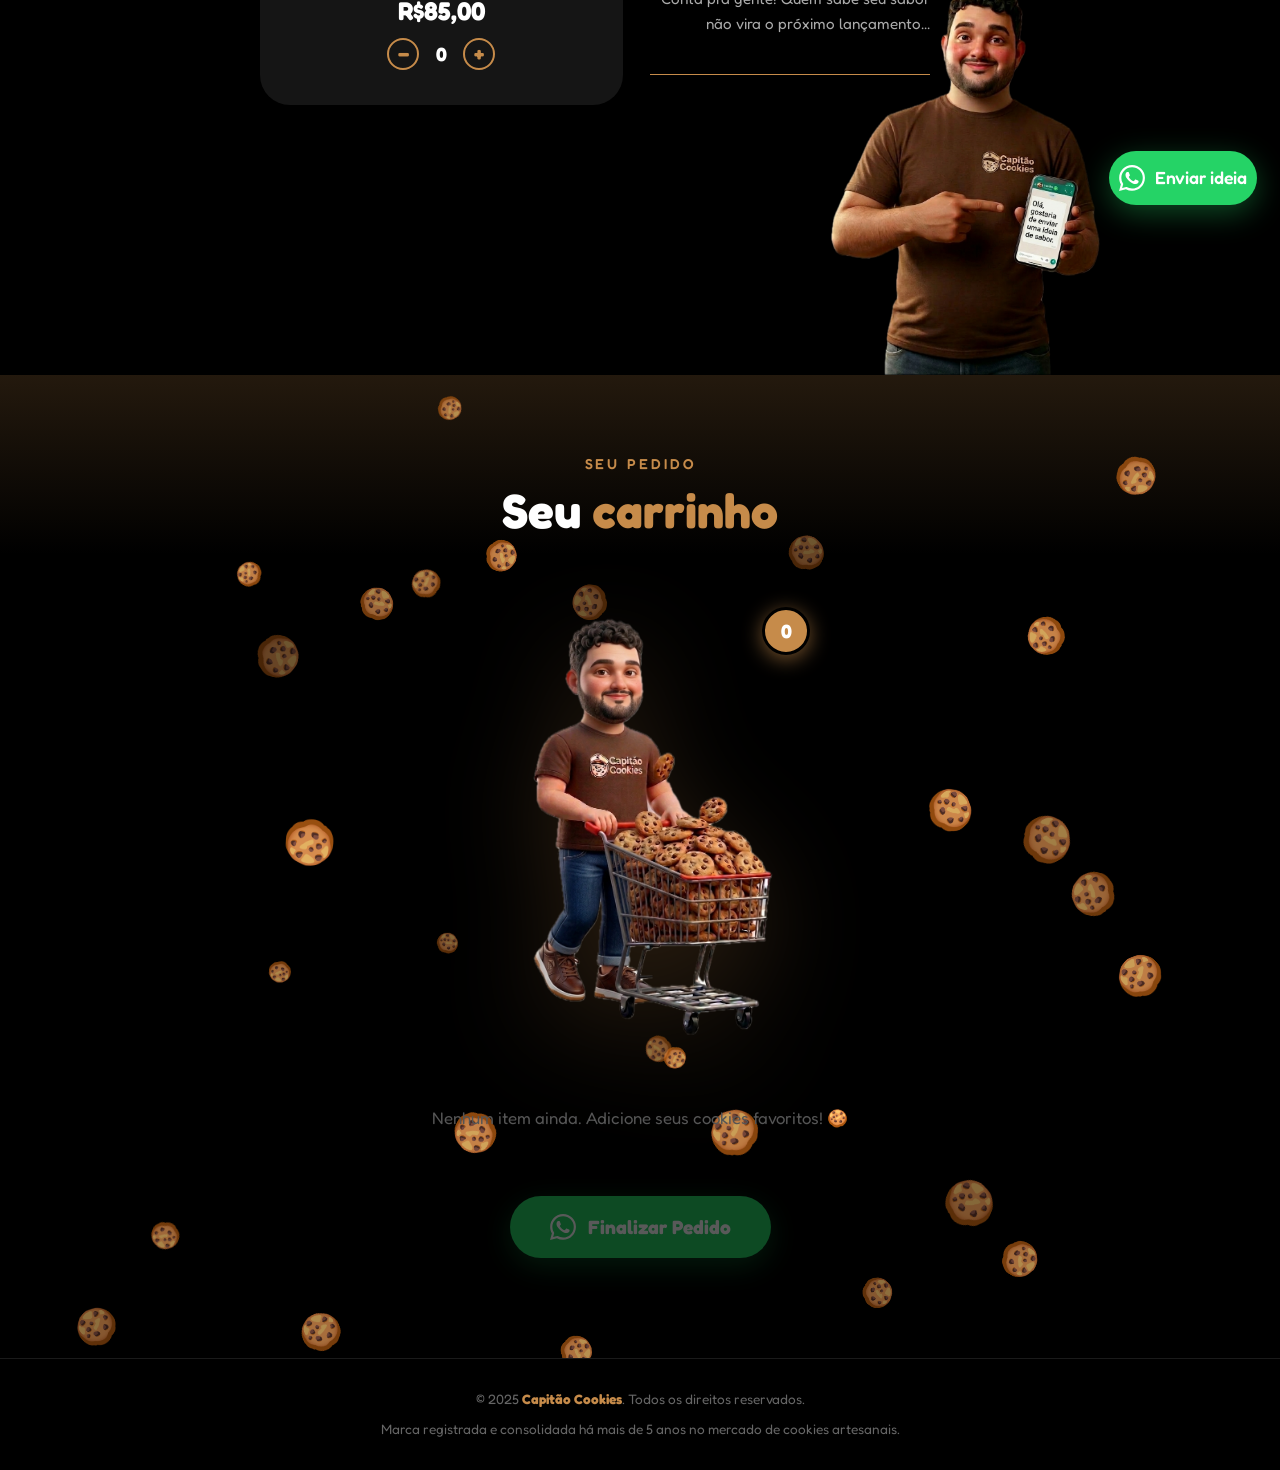
==== commit e524cd2a: "ajustando desempenho" ====
--- a/index.html
+++ b/index.html
@@ -1,51 +1,51 @@
 
 <!DOCTYPE html>
-<html lang="pt-br">
+<html lang="pt-BR">
 
   <head>
     <meta charset="UTF-8">
     <meta name="viewport" content="width=device-width, initial-scale=1.0">
     <title>Capitão Cookies</title>
+    <meta name="description" content="Cookies artesanais feitos à mão em Lajeado. Tradicional, Black, Red Velvet e ovos recheados. Monte seu pedido e finalize pelo WhatsApp.">
     <link rel="preconnect" href="https://fonts.googleapis.com">
     <link rel="preconnect" href="https://fonts.gstatic.com" crossorigin>
     <link href="https://fonts.googleapis.com/css2?family=Fredoka:wght@400;700&display=swap" rel="stylesheet">
-    <link rel="stylesheet" href="capitao-cookies.css">
+    <link rel="stylesheet" href="style.css">
   </head>
 
   <body>
 
     <!-- ============================================================
-         [ 1 ] VÍDEO DE FUNDO
          VÍDEO EM LOOP QUE COBRE TODA A TELA E SOME CONFORME O SCROLL.
          O OVERLAY ESCURECE LEVEMENTE O VÍDEO PARA LEGIBILIDADE.
          ============================================================ -->
-    <video autoplay muted loop playsinline preload="auto" id="bgVideo">
+    <video autoplay muted loop playsinline preload="metadata" id="bgVideo">
       <source src="FOTOS/video-cookie.mp4" type="video/mp4">
     </video>
     <div class="video-overlay"></div>
 
 
     <!-- ============================================================
-         [ 2 ] HERO
-         SEÇÃO INVISÍVEL QUE OCUPA 100VH PARA DAR ESPAÇO AO VÍDEO
-         ANTES DE O CONTEÚDO COMEÇAR.
+         2  HERO
+         SEÇÃO INVISÍVEL QUE OCUPA A ALTURA DA TELA PARA DAR ESPAÇO
+         AO VÍDEO ANTES DE O CONTEÚDO COMEÇAR.
          ============================================================ -->
     <section class="hero"></section>
 
 
     <!-- ============================================================
-         [ 3 ] SOBRE
+         3  SOBRE
          APRESENTAÇÃO DO FUNDADOR ANDERSON: FOTO + TEXTO LADO A LADO.
          ============================================================ -->
     <section class="sobre">
 
       <div class="sobre-foto">
-        <img src="./FOTOS/ander.png" alt="Fundador Capitão Cookies">
+        <img src="./FOTOS/ander.png" alt="Fundador Capitão Cookies" loading="lazy" decoding="async">
       </div>
 
       <div class="sobre-texto">
         <span class="sobre-tag">Quem somos</span>
-        <h2>O Capitão<br>por trás dos <span>cookies</span></h2>
+        <h1>O Capitão<br>por trás dos <span>cookies</span></h1>
         <p>
           Minha jornada não começou em cursos renomados, mas no <strong>calor da cozinha de casa</strong>.
           Com minha mãe, aprendi que doces são mais que ingredientes:
@@ -64,7 +64,7 @@
 
 
     <!-- ============================================================
-         [ 4 ] ONDA DE TRANSIÇÃO
+         4 ONDA DE TRANSIÇÃO
          SVG COM GRADIENTE QUE CRIA A TRANSIÇÃO VISUAL ENTRE A SEÇÃO
          SOBRE E A FAIXA DE TEXTO.
          ============================================================ -->
@@ -86,7 +86,7 @@
 
 
     <!-- ============================================================
-         [ 5 ] FAIXA DE TEXTO CORRIDO
+         5 FAIXA DE TEXTO CORRIDO
          BANNER LARANJA COM TEXTO ANIMADO QUE MUDA DE DIREÇÃO
          CONFORME O SENTIDO DO SCROLL DO USUÁRIO.
          ============================================================ -->
@@ -103,7 +103,7 @@
 
 
     <!-- ============================================================
-         [ 6 ] TÍTULO DO MENU
+         6 TÍTULO DO MENU
          CABEÇALHO DA SEÇÃO DE PRODUTOS COM TAG E TÍTULO PRINCIPAL.
          ============================================================ -->
     <div class="menu-titulo">
@@ -113,18 +113,18 @@
 
 
     <!-- ============================================================
-         [ 7 ] MENU DE PRODUTOS (WRAPPER)
+         7 MENU DE PRODUTOS (WRAPPER)
          CONTAINER PRINCIPAL QUE AGRUPA O GRID DE COOKIES, A IMAGEM
          DECORATIVA LATERAL, O FLIP CARD DE SUGESTÃO E O BOTÃO WHATSAPP.
          ============================================================ -->
     <div class="menu-wrapper">
 
-      <!-- [ 7.1 ] GRID DE COOKIES -->
+      <!-- 7.1 GRID DE COOKIES -->
       <section class="menu" id="menu">
 
         <!-- IMAGEM DECORATIVA DO ANDERSON COM OS OLHOS VIRADOS -->
         <div class="card-decorativo">
-          <img src="./FOTOS/ander-cookies-olhos.png" alt="">
+          <img src="./FOTOS/ander-cookies-olhos.png" alt="" loading="lazy" decoding="async">
         </div>
 
         <div class="cookies-grid">
@@ -132,7 +132,7 @@
           <!-- CARD 1 — TRADICIONAL DE NUTELLA -->
           <div class="card" data-nome="Tradicional de Nutella" data-preco="12">
             <div class="img-box">
-              <img src="./FOTOS/cookie-tradicional-nutella.png" alt="Cookie Tradicional de Nutella">
+              <img src="./FOTOS/cookie-tradicional-nutella.png" alt="Cookie Tradicional de Nutella" loading="lazy" decoding="async">
             </div>
             <div class="card-info">
               <span class="tag">O clássico absoluto!</span>
@@ -149,7 +149,7 @@
           <!-- CARD 2 — BLACK (COM SELETOR DE SABOR INDEPENDENTE POR LINHA) -->
           <div class="card card-par" data-multi="true" data-preco="12">
             <div class="img-box">
-              <img src="./FOTOS/cookie-ferrero.png" alt="Cookie Black">
+              <img src="./FOTOS/cookie-ferrero.png" alt="Cookie Black" loading="lazy" decoding="async">
             </div>
             <div class="card-info">
               <span class="tag">A intensidade do cacau com requinte!</span>
@@ -177,7 +177,7 @@
           <!-- CARD 3 — NINHO COM NUTELLA -->
           <div class="card" data-nome="Ninho com Nutella" data-preco="12">
             <div class="img-box">
-              <img src="./FOTOS/cookie-ninho-nutella.png" alt="Cookie Ninho com Nutella">
+              <img src="./FOTOS/cookie-ninho-nutella.png" alt="Cookie Ninho com Nutella" loading="lazy" decoding="async">
             </div>
             <div class="card-info">
               <span class="tag">A dupla perfeita!</span>
@@ -194,7 +194,7 @@
           <!-- CARD 4 — RED VELVET COM CHOCO BRANCO -->
           <div class="card card-par" data-nome="Red Velvet com Choco Branco" data-preco="12">
             <div class="img-box">
-              <img src="./FOTOS/cookie-choco-branco.png" alt="Cookie Red Velvet com Chocolate Branco">
+              <img src="./FOTOS/cookie-choco-branco.png" alt="Cookie Red Velvet com Chocolate Branco" loading="lazy" decoding="async">
             </div>
             <div class="card-info">
               <span class="tag">Elegância e suavidade em cada mordida!</span>
@@ -211,7 +211,7 @@
           <!-- CARD 5 — RED VELVET COM NINHO -->
           <div class="card" data-nome="Red Velvet com Ninho" data-preco="12">
             <div class="img-box">
-              <img src="./FOTOS/cookie-ninho.png" alt="Cookie Red Velvet com Ninho">
+              <img src="./FOTOS/cookie-ninho.png" alt="Cookie Red Velvet com Ninho" loading="lazy" decoding="async">
             </div>
             <div class="card-info">
               <span class="tag">O mais cremoso!</span>
@@ -228,7 +228,7 @@
           <!-- CARD 6 — RED VELVET COM NINHO E NUTELLA -->
           <div class="card card-par" data-nome="Red Velvet com Ninho e Nutella" data-preco="12">
             <div class="img-box">
-              <img src="./FOTOS/cookie-redvelvet-ninho-nutella.png" alt="Cookie Red Velvet com Ninho e Nutella">
+              <img src="./FOTOS/cookie-redvelvet-ninho-nutella.png" alt="Cookie Red Velvet com Ninho e Nutella" loading="lazy" decoding="async">
             </div>
             <div class="card-info">
               <span class="tag">O triunfo de luxo!</span>
@@ -245,7 +245,7 @@
           <!-- CARD 7 — RED VELVET COM NUTELLA -->
           <div class="card" data-nome="Red Velvet com Nutella" data-preco="12">
             <div class="img-box">
-              <img src="./FOTOS/cookie-redvelvet-nutella.png" alt="Cookie Red Velvet com Nutella">
+              <img src="./FOTOS/cookie-redvelvet-nutella.png" alt="Cookie Red Velvet com Nutella" loading="lazy" decoding="async">
             </div>
             <div class="card-info">
               <span class="tag">Paixão Carmim!</span>
@@ -262,7 +262,7 @@
           <!-- CARD 8 — OVO DE COOKIES NUTELLA -->
           <div class="card card-par" data-nome="Ovo de Cookies Nutella" data-preco="85">
             <div class="img-box img-box--ovo">
-              <img src="./FOTOS/ovo-nutella.png" alt="Ovo de Cookies Nutella">
+              <img src="./FOTOS/ovo-nutella.png" alt="Ovo de Cookies Nutella" loading="lazy" decoding="async">
             </div>
             <div class="card-info">
               <span class="tag">O gigante recheado!</span>
@@ -279,7 +279,7 @@
           <!-- CARD 9 — OVO DE COOKIES RED VELVET E CHOCO BRANCO -->
           <div class="card" data-nome="Ovo de Cookies Red Velvet e Choco Branco" data-preco="85">
             <div class="img-box img-box--ovo">
-              <img src="./FOTOS/ovo-redvelvet.png" alt="Ovo de Cookies Red Velvet e Chocolate Branco">
+              <img src="./FOTOS/ovo-redvelvet.png" alt="Ovo de Cookies Red Velvet e Chocolate Branco" loading="lazy" decoding="async">
             </div>
             <div class="card-info">
               <span class="tag">O gigante de luxo recheado!</span>
@@ -296,7 +296,7 @@
         </div>
       </section>
 
-      <!-- [ 7.2 ] FLIP CARD — CONVITE PARA SUGESTÃO DE SABOR -->
+      <!-- 7.2 FLIP CARD — CONVITE PARA SUGESTÃO DE SABOR -->
       <div class="texto-lateral">
         <div class="card-flip" id="cardFlip">
           <div class="card-frente">
@@ -312,22 +312,23 @@
         </div>
       </div>
 
-      <!-- [ 7.3 ] IMAGEM DECORATIVA FINAL — ANDERSON COM O CELULAR -->
+      <!-- 7.3 IMAGEM DECORATIVA FINAL — ANDERSON COM O CELULAR -->
       <div class="imagem-final">
-        <img src="./FOTOS/ander-ideia-cookie.png" alt="Capitão Cookies">
-      </div>
-
-      <!-- [ 7.4 ] BOTÃO WHATSAPP — ENVIAR SUGESTÃO DE SABOR -->
-      <a class="btn-whatsapp" id="btnWhatsapp" target="_blank">
-        <img src="https://upload.wikimedia.org/wikipedia/commons/6/6b/WhatsApp.svg" alt="WhatsApp">Enviar ideia
+        <img src="./FOTOS/ander-ideia-cookie.png" alt="Capitão Cookies" loading="lazy" decoding="async">
+      </div>
+
+      <!-- 7.4 BOTÃO WHATSAPP — ENVIAR SUGESTÃO DE SABOR -->
+      <a class="btn-whatsapp" id="btnWhatsapp" href="https://wa.me/5551998372079" target="_blank" rel="noopener noreferrer">
+        <svg viewBox="0 0 24 24" fill="currentColor" aria-hidden="true"><path d="M17.472 14.382c-.297-.149-1.758-.867-2.03-.967-.273-.099-.471-.148-.67.15-.197.297-.767.966-.94 1.164-.173.199-.347.223-.644.075-.297-.15-1.255-.463-2.39-1.475-.883-.788-1.48-1.761-1.653-2.059-.173-.297-.018-.458.13-.606.134-.133.298-.347.446-.52.149-.174.198-.298.298-.497.099-.198.05-.371-.025-.52-.075-.149-.669-1.612-.916-2.207-.242-.579-.487-.5-.669-.51-.173-.008-.371-.01-.57-.01-.198 0-.52.074-.792.372-.272.297-1.04 1.016-1.04 2.479 0 1.462 1.065 2.875 1.213 3.074.149.198 2.096 3.2 5.077 4.487.709.306 1.262.489 1.694.625.712.227 1.36.195 1.871.118.571-.085 1.758-.719 2.006-1.413.248-.694.248-1.289.173-1.413-.074-.124-.272-.198-.57-.347m-5.421 7.403h-.004a9.87 9.87 0 01-5.031-1.378l-.361-.214-3.741.982.998-3.648-.235-.374a9.86 9.86 0 01-1.51-5.26c.001-5.45 4.436-9.884 9.888-9.884 2.64 0 5.122 1.03 6.988 2.898a9.825 9.825 0 012.893 6.994c-.003 5.45-4.437 9.884-9.885 9.884m8.413-18.297A11.815 11.815 0 0012.05 0C5.495 0 .16 5.335.157 11.892c0 2.096.547 4.142 1.588 5.945L.057 24l6.305-1.654a11.882 11.882 0 005.683 1.448h.005c6.554 0 11.89-5.335 11.893-11.893a11.821 11.821 0 00-3.48-8.413z"/></svg>
+        Enviar ideia
       </a>
 
     </div>
-    <!-- FIM [ 7 ] MENU WRAPPER -->
-
-
-    <!-- ============================================================
-         [ 8 ] CARRINHO
+    <!-- FIM 7 MENU WRAPPER -->
+
+
+    <!-- ============================================================
+         8 CARRINHO
          EXIBE OS ITENS ADICIONADOS, TOTAL DO PEDIDO, ESCOLHA ENTRE
          RETIRADA OU ENTREGA, E O BOTÃO DE FINALIZAR VIA WHATSAPP.
          ============================================================ -->
@@ -336,32 +337,32 @@
       <!-- CANVAS DA ANIMAÇÃO DE CHUVA DE COOKIES 🍪 -->
       <canvas id="chuva-canvas"></canvas>
 
-      <!-- [ 8.1 ] TÍTULO -->
+      <!-- 8.1 TÍTULO -->
       <div class="carrinho-titulo">
         <span class="sobre-tag">Seu pedido</span>
         <h2>Seu <span>carrinho</span></h2>
       </div>
 
-      <!-- [ 8.2 ] IMAGEM DO ANDERSON COM BADGE DE QUANTIDADE -->
+      <!-- 8.2 IMAGEM DO ANDERSON COM BADGE DE QUANTIDADE -->
       <div class="carrinho-cena">
         <div class="carrinho-svg-wrap">
-          <img src="./FOTOS/ander-carrinho.png" alt="Capitão Anderson com carrinho de cookies" class="carrinho-foto">
+          <img src="./FOTOS/ander-carrinho.png" alt="Capitão Anderson com carrinho de cookies" class="carrinho-foto" loading="lazy" decoding="async">
           <div class="carrinho-badge" id="carrinhoTotal">0</div>
         </div>
       </div>
 
-      <!-- [ 8.3 ] LISTA DE ITENS ADICIONADOS -->
+      <!-- 8.3 LISTA DE ITENS ADICIONADOS -->
       <div class="carrinho-lista" id="carrinhoLista">
         <p class="carrinho-vazio" id="carrinhoVazio">Nenhum item ainda. Adicione seus cookies favoritos! 🍪</p>
       </div>
 
-      <!-- [ 8.4 ] LINHA DE TOTAL -->
+      <!-- 8.4 LINHA DE TOTAL -->
       <div class="carrinho-total-linha" id="carrinhoTotalLinha" style="display:none;">
         <span class="total-label">Total do pedido</span>
         <span class="total-valor" id="carrinhoTotalValor">R$0,00</span>
       </div>
 
-      <!-- [ 8.5 ] SELETOR DE RETIRADA / ENTREGA -->
+      <!-- 8.5 SELETOR DE RETIRADA / ENTREGA -->
       <div class="entrega-box" id="entregaBox" style="display:none;">
         <p class="entrega-titulo">Como deseja receber?</p>
         <div class="entrega-opcoes">
@@ -377,18 +378,18 @@
         </div>
       </div>
 
-      <!-- [ 8.6 ] BOTÃO FINALIZAR PEDIDO VIA WHATSAPP -->
-      <button class="btn-finalizar desabilitado" id="btnFinalizar">
-        <img src="https://upload.wikimedia.org/wikipedia/commons/6/6b/WhatsApp.svg" alt="WhatsApp">
+      <!-- 8.6 BOTÃO FINALIZAR PEDIDO VIA WHATSAPP -->
+      <button class="btn-finalizar desabilitado" id="btnFinalizar" disabled>
+        <svg viewBox="0 0 24 24" fill="currentColor" aria-hidden="true"><path d="M17.472 14.382c-.297-.149-1.758-.867-2.03-.967-.273-.099-.471-.148-.67.15-.197.297-.767.966-.94 1.164-.173.199-.347.223-.644.075-.297-.15-1.255-.463-2.39-1.475-.883-.788-1.48-1.761-1.653-2.059-.173-.297-.018-.458.13-.606.134-.133.298-.347.446-.52.149-.174.198-.298.298-.497.099-.198.05-.371-.025-.52-.075-.149-.669-1.612-.916-2.207-.242-.579-.487-.5-.669-.51-.173-.008-.371-.01-.57-.01-.198 0-.52.074-.792.372-.272.297-1.04 1.016-1.04 2.479 0 1.462 1.065 2.875 1.213 3.074.149.198 2.096 3.2 5.077 4.487.709.306 1.262.489 1.694.625.712.227 1.36.195 1.871.118.571-.085 1.758-.719 2.006-1.413.248-.694.248-1.289.173-1.413-.074-.124-.272-.198-.57-.347m-5.421 7.403h-.004a9.87 9.87 0 01-5.031-1.378l-.361-.214-3.741.982.998-3.648-.235-.374a9.86 9.86 0 01-1.51-5.26c.001-5.45 4.436-9.884 9.888-9.884 2.64 0 5.122 1.03 6.988 2.898a9.825 9.825 0 012.893 6.994c-.003 5.45-4.437 9.884-9.885 9.884m8.413-18.297A11.815 11.815 0 0012.05 0C5.495 0 .16 5.335.157 11.892c0 2.096.547 4.142 1.588 5.945L.057 24l6.305-1.654a11.882 11.882 0 005.683 1.448h.005c6.554 0 11.89-5.335 11.893-11.893a11.821 11.821 0 00-3.48-8.413z"/></svg>
         Finalizar Pedido
       </button>
 
     </section>
-    <!-- FIM [ 8 ] CARRINHO -->
-
-
-    <!-- ============================================================
-         [ 9 ] RODAPÉ
+    <!-- FIM 8 CARRINHO -->
+
+
+    <!-- ============================================================
+         9 RODAPÉ
          COPYRIGHT E INFORMAÇÃO INSTITUCIONAL DA MARCA.
          ============================================================ -->
     <footer class="rodape">
@@ -396,7 +397,6 @@
       <p>Marca registrada e consolidada há mais de 5 anos no mercado de cookies artesanais.</p>
     </footer>
 
-<script src="capitao-cookies.js" defer></script>
+    <script src="main.js" defer></script>
   </body>
-</html>
-    +</html>
--- a/style.css
+++ b/style.css
@@ -0,0 +1,1267 @@
+
+/* ============================================================
+   RESET GLOBAL
+   ============================================================ */
+* {
+  margin: 0;
+  padding: 0;
+  box-sizing: border-box;
+}
+
+body {
+  font-family: 'Fredoka', sans-serif;
+  background: #000;
+  color: white;
+  overflow-x: hidden;
+}
+
+
+/* ============================================================
+   1 VÍDEO DE FUNDO
+   FIXO NA TELA, COBRE TUDO EM OBJECT-FIT COVER.
+   O OVERLAY CRIA UM ESCURECIMENTO SUAVE POR CIMA.
+   ============================================================ */
+#bgVideo {
+  position: fixed;
+  top: 0;
+  left: 0;
+  width: 100%;
+  height: 100%;
+  object-fit: cover;
+  z-index: -2;
+}
+
+.video-overlay {
+  position: fixed;
+  top: 0;
+  left: 0;
+  width: 100%;
+  height: 100%;
+  background: rgba(0, 0, 0, 0.3);
+  z-index: -1;
+}
+
+
+/* ============================================================
+   2 HERO
+   ESPAÇO EM BRANCO QUE OCUPA A ALTURA DA TELA PARA DAR ESPAÇO AO VÍDEO.
+   SVH EVITA O "PULO" DA BARRA DO NAVEGADOR NO MOBILE.
+   ============================================================ */
+.hero {
+  height: 100vh;   /* FALLBACK */
+  height: 100svh;
+}
+
+
+/* ============================================================
+   3 SOBRE
+   FOTO DO FUNDADOR E TEXTO LADO A LADO.
+   ============================================================ */
+.sobre {
+  position: relative;
+  z-index: 10;
+  display: flex;
+  align-items: flex-end;
+  justify-content: center;
+  gap: 60px;
+  padding: 80px 8% 0;
+  max-width: 1100px;
+  margin: 0 auto;
+  overflow: hidden;
+}
+
+.sobre-foto {
+  flex: 0 0 380px;
+  display: flex;
+  align-items: flex-end;
+  justify-content: center;
+}
+
+.sobre-foto img {
+  width: 100%;
+  max-width: 380px;
+  height: auto;
+  display: block;
+  object-fit: contain;
+  filter: drop-shadow(0 30px 40px rgba(198, 139, 74, 0.15));
+  transition: transform 0.5s cubic-bezier(0.25, 0.46, 0.45, 0.94),
+              filter 0.5s ease;
+}
+
+.sobre-foto img:hover {
+  transform: scale(1.03) translateY(-6px);
+  filter: drop-shadow(0 40px 50px rgba(198, 139, 74, 0.28));
+}
+
+.sobre-texto {
+  flex: 1;
+  padding-bottom: 80px;
+  display: flex;
+  flex-direction: column;
+  gap: 16px;
+}
+
+/* TAG LARANJA REUTILIZADA EM VÁRIAS SEÇÕES */
+.sobre-tag {
+  font-size: 0.9rem;
+  font-weight: 550;
+  letter-spacing: 0.2em;
+  text-transform: uppercase;
+  color: #C68B4A;
+}
+
+.sobre-texto h1 {
+  font-size: clamp(2rem, 4vw, 3rem);
+  font-weight: 700;
+  color: #fff;
+  line-height: 1.1;
+  margin: 0;
+}
+
+.sobre-texto h1 span {
+  color: #C68B4A;
+}
+
+.sobre-texto p {
+  font-size: 1.1rem;
+  color: #fff;
+  line-height: 1.75;
+  font-weight: 400;
+  max-width: 480px;
+}
+
+.sobre-linha {
+  width: 60px;
+  height: 1px;
+  background: #C68B4A;
+  margin-top: 8px;
+  margin-left: auto;
+  margin-right: auto;
+}
+
+.sobre-assinatura {
+  font-size: 0.9rem !important;
+  color: #C68B4A !important;
+  font-weight: 500 !important;
+  text-align: center;
+}
+
+
+/* ============================================================
+   4 ONDA DE TRANSIÇÃO
+   SVG QUE FAZ A TRANSIÇÃO VISUAL ENTRE SOBRE E A FAIXA.
+   ============================================================ */
+.onda-container {
+  width: 100%;
+  height: 250px;
+  line-height: 0;
+  margin-top: -250px;
+  position: relative;
+  z-index: 5;
+  pointer-events: none;
+}
+
+.onda-container svg {
+  width: 100%;
+  height: 100%;
+}
+
+
+/* ============================================================
+   5 FAIXA DE TEXTO CORRIDO
+   BANNER LARANJA COM TEXTO ANIMADO EM LOOP PELO JS.
+   ============================================================ */
+.faixa-corrida {
+  background: #C68B4A;
+  overflow: hidden;
+  white-space: nowrap;
+  padding: 15px 0;
+  position: relative;
+  z-index: 10;
+}
+
+.faixa-track {
+  display: inline-flex;
+  gap: 60px;
+  will-change: transform;
+}
+
+.faixa-track span {
+  font-family: 'Fredoka', sans-serif;
+  font-size: 3rem;
+  font-weight: 700;
+  color: #fff;
+  text-transform: uppercase;
+  letter-spacing: 0.05em;
+}
+
+
+/* ============================================================
+   6 TÍTULO DO MENU
+   CABEÇALHO DA SEÇÃO DE PRODUTOS.
+   ============================================================ */
+.menu-titulo {
+  background: #000;
+  position: relative;
+  z-index: 10;
+  display: flex;
+  flex-direction: column;
+  align-items: center;
+  text-align: center;
+  gap: 12px;
+  padding: 60px 5% 0;
+}
+
+.menu-titulo h2 {
+  font-size: clamp(2rem, 4vw, 3rem);
+  font-weight: 700;
+  color: #fff;
+  line-height: 1.1;
+  margin: 0;
+}
+
+.menu-titulo h2 span {
+  color: #C68B4A;
+}
+
+
+/* ============================================================
+   7 MENU DE PRODUTOS (WRAPPER)
+   CONTAINER PAI DE TODO O BLOCO DE PRODUTOS.
+   ============================================================ */
+.menu-wrapper {
+  position: relative;
+  background: #000;
+  z-index: 10;
+  overflow: visible;
+  padding-bottom: 150px;
+}
+
+
+/* 7.1 GRID DE COOKIES
+   GRID 2 COLUNAS COM CARDS QUE TÊM IMAGENS FLUTUANTES NO TOPO. */
+.menu {
+  background: #000;
+  padding: 60px 5% 120px;
+  position: relative;
+  z-index: 10;
+}
+
+.cookies-grid {
+  display: grid;
+  grid-template-columns: repeat(2, 1fr);
+  gap: 180px 35px;
+  max-width: 760px;
+  margin: 0 auto;
+  align-items: start;
+  padding-top: 180px;
+}
+
+/* CARDS DA COLUNA DA DIREITA TÊM DESNÍVEL PARA EFEITO VISUAL */
+.card-par {
+  margin-top: 90px;
+}
+
+.card {
+  background: #151515;
+  border-radius: 30px;
+  text-align: center;
+  position: relative;
+  transition: 0.3s;
+  box-shadow: 0 25px 60px rgba(0, 0, 0, 0.7);
+  min-height: 260px;
+  height: auto;
+  padding: 120px 25px 35px;
+  display: flex;
+  flex-direction: column;
+  justify-content: flex-start;
+  align-items: center;
+}
+
+.card:hover {
+  transform: translateY(-10px);
+  background: #1c1c1c;
+}
+
+/* IMAGEM DO COOKIE FLUTUA ACIMA DO CARD */
+.img-box {
+  position: absolute;
+  top: -180px;
+  left: 50%;
+  transform: translateX(-50%);
+  width: 240px;
+  display: flex;
+  justify-content: center;
+}
+
+.img-box img {
+  width: 100%;
+  height: auto;
+  object-fit: contain;
+  display: block;
+}
+
+/* VARIANTE PARA OS OVOS DE COOKIE (MENORES) */
+.img-box--ovo {
+  top: -120px;
+  width: 200px;
+}
+
+.card-info {
+  display: flex;
+  flex-direction: column;
+  align-items: center;
+  width: 100%;
+}
+
+/* BADGE DE DESCRIÇÃO DO PRODUTO */
+.tag {
+  background: #C68B4A;
+  color: white;
+  font-size: 1rem;
+  font-weight: 700;
+  padding: 8px 18px;
+  border-radius: 999px;
+  display: inline-block;
+  margin-bottom: 18px;
+  line-height: 1.3;
+  word-break: break-word;
+}
+
+.card h3 {
+  font-size: 1.2rem;
+  font-weight: 500;
+  margin-bottom: 10px;
+  line-height: 1.2;
+}
+
+.preco {
+  font-size: 1.6rem;
+  font-weight: 700;
+}
+
+/* CONTROLES DE QUANTIDADE +/− */
+.card-actions {
+  display: flex;
+  align-items: center;
+  gap: 12px;
+  margin-top: 12px;
+}
+
+.btn-qty {
+  width: 32px;
+  height: 32px;
+  border-radius: 50%;
+  border: 2px solid #C68B4A;
+  background: transparent;
+  color: #C68B4A;
+  font-size: 1.3rem;
+  font-family: 'Fredoka', sans-serif;
+  font-weight: 700;
+  cursor: pointer;
+  display: flex;
+  align-items: center;
+  justify-content: center;
+  line-height: 1;
+  transition: background 0.2s, color 0.2s, transform 0.15s;
+  flex-shrink: 0;
+}
+
+.btn-qty:hover {
+  background: #C68B4A;
+  color: #fff;
+  transform: scale(1.1);
+}
+
+.btn-qty:active {
+  transform: scale(0.95);
+}
+
+.qty-display {
+  font-size: 1.2rem;
+  font-weight: 700;
+  color: #fff;
+  min-width: 20px;
+  text-align: center;
+  font-family: 'Fredoka', sans-serif;
+}
+
+/* LINHA DE SABOR (CARD BLACK COM FERRERO/NUTELLA) */
+.sabor-linha {
+  display: flex;
+  align-items: center;
+  justify-content: space-between;
+  gap: 10px;
+  width: 100%;
+  margin-top: 10px;
+  padding: 8px 12px;
+  border-radius: 14px;
+  background: #1e1e1e;
+  border: 1px solid #2a2a2a;
+  transition: border-color 0.2s;
+}
+
+.sabor-linha:hover {
+  border-color: #C68B4A44;
+}
+
+.btn-sabor-label {
+  background: transparent;
+  border: none;
+  color: #C68B4A;
+  font-family: 'Fredoka', sans-serif;
+  font-size: 1rem;
+  font-weight: 700;
+  cursor: default;
+  padding: 0;
+  min-width: 60px;
+  text-align: left;
+}
+
+/* IMAGEM DECORATIVA DO ANDERSON COM OLHOS VIRADOS */
+.card-decorativo {
+  position: absolute;
+  left: -80px;
+  top: 50%;
+  z-index: 12;
+}
+
+.card-decorativo img {
+  width: 320px;
+  height: auto;
+  object-fit: contain;
+  display: block;
+  transform: rotate(15deg);
+}
+
+
+/* 7.2 FLIP CARD — SUGESTÃO DE SABOR
+   AO CLICAR/HOVER VIRA E MOSTRA O VERSO COM A RECOMPENSA. */
+.texto-lateral {
+  position: absolute;
+  bottom: 300px;
+  right: 350px;
+  z-index: 12;
+  width: 280px;
+  text-align: right;
+  perspective: 1000px;
+}
+
+.card-flip {
+  position: relative;
+  width: 100%;
+  height: 200px;
+  transform-style: preserve-3d;
+  transition: transform 0.6s cubic-bezier(0.4, 0.2, 0.2, 1);
+  cursor: pointer;
+}
+
+.card-flip:hover,
+.card-flip.virado {
+  transform: rotateY(180deg);
+}
+
+.card-frente,
+.card-verso {
+  position: absolute;
+  top: 0;
+  left: 0;
+  width: 100%;
+  height: 100%;
+  backface-visibility: hidden;
+  -webkit-backface-visibility: hidden;
+  display: flex;
+  flex-direction: column;
+  justify-content: center;
+  gap: 10px;
+  padding-bottom: 16px;
+  border-bottom: 1px solid #C68B4A;
+}
+
+.card-verso {
+  transform: rotateY(180deg);
+}
+
+.card-flip h2 {
+  font-size: 1.4rem;
+  font-weight: 700;
+  color: #fff;
+  line-height: 1.2;
+  margin: 0;
+}
+
+.card-flip h2 span {
+  color: #C68B4A;
+}
+
+.card-flip p {
+  font-size: 0.95rem;
+  color: #aaa;
+  line-height: 1.6;
+}
+
+
+/* 7.3 IMAGEM DECORATIVA FINAL
+   ANDERSON COM O CELULAR, POSICIONADA NO CANTO DIREITO. */
+.imagem-final {
+  position: absolute;
+  bottom: 0;
+  right: -150px;
+  z-index: 11;
+}
+
+.imagem-final img {
+  width: 620px;
+  max-width: 50%;
+  height: auto;
+  object-fit: contain;
+  display: block;
+}
+
+
+/* 7.4 BOTÃO WHATSAPP — ENVIAR IDEIA DE SABOR */
+.btn-whatsapp {
+  position: absolute;
+  bottom: 170px;
+  right: 23px;
+  z-index: 13;
+  display: flex;
+  align-items: center;
+  gap: 10px;
+  background: #25D366;
+  color: #fff;
+  font-family: 'Fredoka', sans-serif;
+  font-size: 1.1rem;
+  font-weight: 550;
+  padding: 14px 10px;
+  border-radius: 999px;
+  text-decoration: none;
+  transition: transform 0.3s ease, box-shadow 0.3s ease;
+  box-shadow: 0 8px 30px rgba(37, 211, 102, 0.35);
+}
+
+.btn-whatsapp svg {
+  width: 26px;
+  height: 26px;
+}
+
+.btn-whatsapp:hover {
+  transform: translateY(-4px) scale(1.04);
+  box-shadow: 0 12px 40px rgba(37, 211, 102, 0.5);
+}
+
+
+/* ============================================================
+   8 CARRINHO
+   SEÇÃO DE PEDIDO COM LISTA DE ITENS, TOTAL, ENTREGA E BOTÃO.
+   ============================================================ */
+.carrinho-section {
+  background: #000;
+  position: relative;
+  z-index: 10;
+  padding: 80px 5% 100px;
+  display: flex;
+  flex-direction: column;
+  align-items: center;
+  gap: 40px;
+  border-top: none;
+  overflow: visible;
+}
+
+/* DEGRADÊ DOURADO NO TOPO DA SEÇÃO */
+.carrinho-section::before {
+  content: '';
+  position: absolute;
+  top: 0;
+  left: 0;
+  width: 100%;
+  height: 180px;
+  background: linear-gradient(to bottom, rgba(198, 139, 74, 0.18) 0%, transparent 100%);
+  z-index: 1;
+  pointer-events: none;
+}
+
+.carrinho-section > * {
+  position: relative;
+  z-index: 2;
+}
+
+/* CANVAS DA CHUVA DE EMOJIS 🍪 */
+#chuva-canvas {
+  position: absolute;
+  top: 0;
+  left: 0;
+  width: 100%;
+  height: 100%;
+  z-index: 1;
+  pointer-events: none;
+  overflow: visible;
+}
+
+
+/* 8.1 TÍTULO DO CARRINHO */
+.carrinho-titulo {
+  display: flex;
+  flex-direction: column;
+  align-items: center;
+  gap: 12px;
+  text-align: center;
+}
+
+.carrinho-titulo h2 {
+  font-size: clamp(2rem, 4vw, 3rem);
+  font-weight: 700;
+  color: #fff;
+  line-height: 1.1;
+}
+
+.carrinho-titulo h2 span {
+  color: #C68B4A;
+}
+
+
+/* 8.2 IMAGEM DO ANDERSON COM BADGE DE QUANTIDADE */
+.carrinho-cena {
+  position: relative;
+  width: 100%;
+  max-width: 680px;
+  display: flex;
+  justify-content: center;
+}
+
+.carrinho-svg-wrap {
+  position: relative;
+  display: inline-block;
+}
+
+.carrinho-foto {
+  width: 360px;
+  max-width: 90vw;
+  height: auto;
+  display: block;
+  object-fit: contain;
+  filter: drop-shadow(0 30px 50px rgba(198, 139, 74, 0.2));
+  transition: filter 0.4s ease, transform 0.4s ease;
+}
+
+.carrinho-svg-wrap:hover .carrinho-foto {
+  filter: drop-shadow(0 35px 60px rgba(198, 139, 74, 0.4));
+  transform: translateY(-6px);
+}
+
+.carrinho-badge {
+  position: absolute;
+  top: 30px;
+  right: 10px;
+  background: #C68B4A;
+  color: #fff;
+  font-family: 'Fredoka', sans-serif;
+  font-size: 1.2rem;
+  font-weight: 700;
+  width: 48px;
+  height: 48px;
+  border-radius: 50%;
+  display: flex;
+  align-items: center;
+  justify-content: center;
+  box-shadow: 0 4px 20px rgba(198, 139, 74, 0.6);
+  transition: transform 0.3s cubic-bezier(0.34, 1.56, 0.64, 1);
+  z-index: 2;
+  border: 3px solid #000;
+}
+
+.carrinho-badge.pulsa {
+  animation: pulsa 0.35s cubic-bezier(0.34, 1.56, 0.64, 1);
+}
+
+@keyframes pulsa {
+  0%   { transform: scale(1); }
+  50%  { transform: scale(1.35); }
+  100% { transform: scale(1); }
+}
+
+
+/* 8.3 LISTA DE ITENS */
+.carrinho-lista {
+  width: 100%;
+  max-width: 560px;
+  display: flex;
+  flex-direction: column;
+  gap: 14px;
+}
+
+.carrinho-vazio {
+  text-align: center;
+  color: #555;
+  font-size: 1.05rem;
+  font-family: 'Fredoka', sans-serif;
+  padding: 20px 0;
+}
+
+.carrinho-item {
+  display: flex;
+  align-items: center;
+  justify-content: space-between;
+  background: #111;
+  border: 1px solid #1e1e1e;
+  border-radius: 16px;
+  padding: 14px 20px;
+  gap: 12px;
+  animation: entrar 0.3s ease;
+}
+
+@keyframes entrar {
+  from { opacity: 0; transform: translateY(10px); }
+  to   { opacity: 1; transform: translateY(0); }
+}
+
+.item-nome {
+  flex: 1;
+  font-size: 1rem;
+  font-weight: 700;
+  color: #fff;
+  font-family: 'Fredoka', sans-serif;
+}
+
+.item-qty-ctrl {
+  display: flex;
+  align-items: center;
+  gap: 10px;
+}
+
+.item-qty-num {
+  font-size: 1rem;
+  font-weight: 700;
+  color: #C68B4A;
+  min-width: 20px;
+  text-align: center;
+  font-family: 'Fredoka', sans-serif;
+}
+
+.item-preco {
+  font-size: 1rem;
+  font-weight: 700;
+  color: #C68B4A;
+  font-family: 'Fredoka', sans-serif;
+  min-width: 70px;
+  text-align: right;
+}
+
+.btn-item-qty {
+  width: 28px;
+  height: 28px;
+  border-radius: 50%;
+  border: 1.5px solid #C68B4A;
+  background: transparent;
+  color: #C68B4A;
+  font-size: 1.1rem;
+  font-family: 'Fredoka', sans-serif;
+  font-weight: 700;
+  cursor: pointer;
+  display: flex;
+  align-items: center;
+  justify-content: center;
+  transition: background 0.2s, color 0.2s, transform 0.15s;
+  flex-shrink: 0;
+}
+
+.btn-item-qty:hover {
+  background: #C68B4A;
+  color: #fff;
+  transform: scale(1.1);
+}
+
+
+/* 8.4 LINHA DE TOTAL */
+.carrinho-total-linha {
+  width: 100%;
+  max-width: 560px;
+  display: flex;
+  justify-content: space-between;
+  align-items: center;
+  border-top: 1px solid #2a2a2a;
+  padding-top: 18px;
+  margin-top: 4px;
+}
+
+.total-label {
+  font-size: 1.2rem;
+  font-weight: 700;
+  color: #888;
+  font-family: 'Fredoka', sans-serif;
+}
+
+.total-valor {
+  font-size: 1.8rem;
+  font-weight: 700;
+  color: #C68B4A;
+  font-family: 'Fredoka', sans-serif;
+}
+
+
+/* 8.5 SELETOR RETIRADA / ENTREGA */
+.entrega-box {
+  width: 100%;
+  max-width: 560px;
+  flex-direction: column;
+  gap: 14px;
+  animation: entrar 0.3s ease;
+}
+
+.entrega-titulo {
+  font-size: 1rem;
+  font-weight: 700;
+  color: #888;
+  font-family: 'Fredoka', sans-serif;
+  text-align: center;
+  text-transform: uppercase;
+  letter-spacing: 0.1em;
+}
+
+.entrega-opcoes {
+  display: flex;
+  gap: 12px;
+}
+
+.btn-entrega {
+  flex: 1;
+  background: #111;
+  border: 2px solid #2a2a2a;
+  color: #fff;
+  font-family: 'Fredoka', sans-serif;
+  font-size: 1rem;
+  font-weight: 700;
+  padding: 16px 12px;
+  border-radius: 16px;
+  cursor: pointer;
+  transition: border-color 0.2s, background 0.2s, transform 0.15s;
+  text-align: center;
+  line-height: 1.3;
+}
+
+.btn-entrega:hover {
+  border-color: #C68B4A;
+  background: #1a1a1a;
+  transform: translateY(-2px);
+}
+
+.btn-entrega.ativo {
+  border-color: #C68B4A;
+  background: rgba(198, 139, 74, 0.12);
+  color: #C68B4A;
+}
+
+.entrega-endereco {
+  animation: entrar 0.25s ease;
+}
+
+.endereco-input {
+  width: 100%;
+  background: #111;
+  border: 2px solid #2a2a2a;
+  border-radius: 16px;
+  color: #fff;
+  font-family: 'Fredoka', sans-serif;
+  font-size: 1rem;
+  padding: 14px 16px;
+  resize: none;
+  outline: none;
+  transition: border-color 0.2s;
+  line-height: 1.5;
+}
+
+.endereco-input::placeholder {
+  color: #444;
+}
+
+.endereco-input:focus {
+  border-color: #C68B4A;
+}
+
+
+/* 8.6 BOTÃO FINALIZAR PEDIDO */
+.btn-finalizar {
+  display: flex;
+  align-items: center;
+  gap: 12px;
+  background: #25D366;
+  color: #fff;
+  font-family: 'Fredoka', sans-serif;
+  font-size: 1.2rem;
+  font-weight: 700;
+  padding: 18px 40px;
+  border-radius: 999px;
+  text-decoration: none;
+  border: none;
+  cursor: pointer;
+  transition: transform 0.3s ease, box-shadow 0.3s ease, opacity 0.3s;
+  box-shadow: 0 8px 30px rgba(37, 211, 102, 0.35);
+  margin-top: 8px;
+}
+
+.btn-finalizar:hover:not(:disabled) {
+  transform: translateY(-4px) scale(1.04);
+  box-shadow: 0 12px 40px rgba(37, 211, 102, 0.5);
+}
+
+.btn-finalizar:disabled,
+.btn-finalizar.desabilitado {
+  opacity: 0.35;
+  cursor: not-allowed;
+  pointer-events: none;
+}
+
+.btn-finalizar svg {
+  width: 26px;
+  height: 26px;
+}
+
+
+/* ============================================================
+   9 RODAPÉ
+   ============================================================ */
+.rodape {
+  background: #000;
+  border-top: 1px solid #1a1a1a;
+  position: relative;
+  z-index: 10;
+  text-align: center;
+  padding: 30px 5%;
+  display: flex;
+  flex-direction: column;
+  gap: 8px;
+}
+
+.rodape p {
+  font-size: 0.85rem;
+  color: #666;
+  line-height: 1.6;
+}
+
+.rodape strong {
+  color: #C68B4A;
+}
+
+
+/* ============================================================
+   RESPONSIVIDADE — ATÉ 768PX
+   MANTÉM ESTRUTURA IDÊNTICA AO DESKTOP.
+   TODOS OS ELEMENTOS SEGUEM A MESMA ORDEM 1 → 9.
+   ============================================================ */
+@media (max-width: 768px) {
+
+  /* 3 SOBRE */
+  .sobre {
+    gap: 24px;
+    padding: 50px 4% 0;
+    max-width: 100%;
+  }
+
+  .sobre-foto {
+    flex: 0 0 170px;
+  }
+
+  .sobre-foto img {
+    max-width: 170px;
+  }
+
+  .sobre-texto {
+    padding-bottom: 40px;
+    gap: 10px;
+  }
+
+  .sobre-tag {
+    font-size: 0.62rem;
+    letter-spacing: 0.12em;
+  }
+
+  .sobre-texto h1 {
+    font-size: 1.35rem;
+  }
+
+  .sobre-texto p {
+    font-size: 0.75rem;
+    line-height: 1.55;
+    max-width: 100%;
+  }
+
+  .sobre-assinatura {
+    font-size: 0.68rem !important;
+  }
+
+  /* 4 ONDA */
+  .onda-container {
+    height: 120px;
+    margin-top: -120px;
+  }
+
+  /* 5 FAIXA */
+  .faixa-corrida { padding: 8px 0; }
+  .faixa-track   { gap: 36px; }
+  .faixa-track span { font-size: 1.5rem; }
+
+  /* 6 TÍTULO MENU */
+  .menu-titulo {
+    padding: 32px 5% 0;
+    gap: 8px;
+  }
+  .menu-titulo h2 { font-size: 1.4rem; }
+
+  /* 7 MENU WRAPPER */
+  .menu-wrapper { padding-bottom: 70px; overflow: hidden; }
+  .menu { padding: 36px 4% 70px; }
+
+  /* 7.1 GRID DE COOKIES */
+  .cookies-grid {
+    grid-template-columns: repeat(2, 1fr);
+    gap: 95px 14px;
+    max-width: 100%;
+    padding: 95px 1% 0;
+  }
+
+  .card-par { margin-top: 47px; }
+
+  .card {
+    border-radius: 16px;
+    min-height: auto;
+    padding: 68px 12px 20px;
+    box-shadow: 0 10px 28px rgba(0,0,0,0.7);
+  }
+
+  .img-box {
+    top: -88px;
+    width: 120px;
+  }
+
+  .img-box--ovo {
+    top: -60px;
+    width: 105px;
+  }
+
+  .tag {
+    font-size: 0.6rem;
+    padding: 4px 9px;
+    margin-bottom: 7px;
+  }
+
+  .card h3 {
+    font-size: 0.75rem;
+    margin-bottom: 4px;
+  }
+
+  .preco { font-size: 0.95rem; }
+
+  .card-actions { gap: 6px; margin-top: 7px; }
+
+  .btn-qty {
+    width: 24px;
+    height: 24px;
+    font-size: 0.9rem;
+    border-width: 1.5px;
+  }
+
+  .qty-display { font-size: 0.85rem; min-width: 12px; }
+
+  .sabor-linha {
+    padding: 5px 7px;
+    gap: 4px;
+    margin-top: 6px;
+    border-radius: 8px;
+  }
+
+  .btn-sabor-label { font-size: 0.65rem; min-width: 36px; }
+
+  .card-decorativo {
+    left: -18px;
+    top: 42%;
+  }
+
+  .card-decorativo img { width: 130px; }
+
+  /* 7.2 FLIP CARD */
+  .texto-lateral {
+    bottom: 260px;
+    right: auto;
+    left: 54%;
+    width: 170px;
+  }
+
+  .card-flip { height: 130px; }
+  .card-flip h2 { font-size: 0.8rem; }
+  .card-flip p  { font-size: 0.6rem; line-height: 1.4; }
+
+  /* 7.3 IMAGEM FINAL */
+  .imagem-final { right: auto; left: 50%; bottom: 0; }
+  .imagem-final img { width: 180px; max-width: 45vw; }
+
+  /* 7.4 BOTÃO WHATSAPP */
+  .btn-whatsapp {
+    bottom: 84px;
+    right: 8px;
+    font-size: 0.7rem;
+    padding: 9px 11px;
+    gap: 5px;
+  }
+
+  .btn-whatsapp svg { width: 16px; height: 16px; }
+
+  /* 8 CARRINHO */
+  .carrinho-section { padding: 50px 5% 70px; gap: 24px; }
+  .carrinho-titulo h2 { font-size: 1.5rem; }
+  .carrinho-foto { width: 230px; }
+
+  .carrinho-badge {
+    width: 36px;
+    height: 36px;
+    font-size: 0.9rem;
+    top: 16px;
+    right: 4px;
+    border-width: 2px;
+  }
+
+  /* 8.3 LISTA */
+  .carrinho-lista { gap: 10px; }
+  .carrinho-item  { padding: 11px 14px; gap: 8px; }
+  .item-nome      { font-size: 0.88rem; }
+  .item-qty-num   { font-size: 0.88rem; }
+  .item-preco     { font-size: 0.88rem; min-width: 58px; }
+  .btn-item-qty   { width: 25px; height: 25px; font-size: 0.95rem; }
+
+  /* 8.4 TOTAL */
+  .total-label { font-size: 0.95rem; }
+  .total-valor { font-size: 1.35rem; }
+
+  /* 8.5 ENTREGA */
+  .entrega-opcoes { flex-direction: column; gap: 10px; }
+  .btn-entrega    { padding: 13px 12px; font-size: 0.9rem; }
+
+  /* 8.6 BOTÃO FINALIZAR */
+  .btn-finalizar {
+    font-size: 0.95rem;
+    padding: 14px 26px;
+    gap: 8px;
+  }
+
+  .btn-finalizar svg { width: 20px; height: 20px; }
+
+  /* 9 RODAPÉ */
+  .rodape   { padding: 20px 5%; }
+  .rodape p { font-size: 0.72rem; }
+}
+
+
+/* ============================================================
+   ATÉ 480PX — SMARTPHONES MÉDIOS
+   ============================================================ */
+@media (max-width: 480px) {
+
+  /* 3 SOBRE */
+  .sobre-foto     { flex: 0 0 120px; }
+  .sobre-foto img { max-width: 120px; }
+  .sobre-texto h1 { font-size: 1.1rem; }
+  .sobre-texto p  { font-size: 0.68rem; }
+
+  /* 5 FAIXA */
+  .faixa-track span { font-size: 1.2rem; }
+
+  /* 7.1 GRID */
+  .cookies-grid { gap: 80px 10px; padding-top: 80px; }
+  .card-par     { margin-top: 40px; }
+  .card         { padding: 58px 9px 17px; border-radius: 12px; }
+  .img-box      { top: -74px; width: 105px; }
+  .img-box--ovo { top: -52px; width: 90px; }
+  .tag          { font-size: 0.54rem; padding: 3px 8px; }
+  .card h3      { font-size: 0.66rem; }
+  .preco        { font-size: 0.85rem; }
+  .btn-qty      { width: 21px; height: 21px; font-size: 0.8rem; }
+  .qty-display  { font-size: 0.75rem; }
+
+  .card-decorativo     { left: -12px; }
+  .card-decorativo img { width: 105px; }
+
+  /* 7.2 FLIP CARD */
+  .texto-lateral { bottom: 210px; right: auto; left: 52%; width: 140px; }
+  .card-flip     { height: 110px; }
+  .card-flip h2  { font-size: 0.68rem; }
+  .card-flip p   { font-size: 0.54rem; }
+
+  /* 7.3 IMAGEM FINAL */
+  .imagem-final     { right: auto; left: 48%; }
+  .imagem-final img { width: 140px; max-width: 38vw; }
+
+  /* 7.4 WHATSAPP */
+  .btn-whatsapp     { bottom: 68px; right: 5px; font-size: 0.6rem; padding: 7px 9px; }
+  .btn-whatsapp svg { width: 14px; height: 14px; }
+
+  /* 8 CARRINHO */
+  .carrinho-foto  { width: 200px; }
+  .carrinho-badge { width: 32px; height: 32px; font-size: 0.8rem; }
+}
+
+
+/* ============================================================
+   ATÉ 390PX — IPHONE 14 E MENORES
+   ============================================================ */
+@media (max-width: 390px) {
+
+  /* 3 SOBRE */
+  .sobre-foto     { flex: 0 0 100px; }
+  .sobre-foto img { max-width: 100px; }
+  .sobre-texto h1 { font-size: 0.95rem; }
+  .sobre-texto p  { font-size: 0.6rem; }
+
+  /* 5 FAIXA */
+  .faixa-track span { font-size: 1rem; }
+
+  /* 7.1 GRID */
+  .cookies-grid { gap: 68px 8px; padding-top: 68px; }
+  .card-par     { margin-top: 34px; }
+  .card         { padding: 50px 8px 14px; border-radius: 10px; }
+  .img-box      { top: -62px; width: 90px; }
+  .img-box--ovo { top: -44px; width: 78px; }
+  .tag          { font-size: 0.48rem; padding: 3px 6px; }
+  .card h3      { font-size: 0.58rem; }
+  .preco        { font-size: 0.75rem; }
+  .card-actions { gap: 4px; margin-top: 5px; }
+  .btn-qty      { width: 19px; height: 19px; font-size: 0.7rem; }
+  .qty-display  { font-size: 0.68rem; }
+  .sabor-linha  { padding: 3px 5px; }
+  .btn-sabor-label { font-size: 0.56rem; min-width: 28px; }
+
+  .card-decorativo     { left: -8px; }
+  .card-decorativo img { width: 88px; }
+
+  /* 7.2 FLIP CARD */
+  .texto-lateral { bottom: 180px; right: auto; left: 50%; width: 115px; }
+  .card-flip     { height: 95px; }
+  .card-flip h2  { font-size: 0.58rem; }
+  .card-flip p   { font-size: 0.48rem; }
+
+  /* 7.3 IMAGEM FINAL */
+  .imagem-final     { right: auto; left: 46%; }
+  .imagem-final img { width: 120px; max-width: 35vw; }
+
+  /* 7.4 WHATSAPP */
+  .btn-whatsapp     { bottom: 56px; right: 3px; font-size: 0.54rem; padding: 6px 8px; gap: 4px; }
+  .btn-whatsapp svg { width: 12px; height: 12px; }
+
+  /* 8 CARRINHO */
+  .carrinho-foto  { width: 185px; }
+  .carrinho-badge { width: 30px; height: 30px; font-size: 0.75rem; top: 12px; right: 2px; }
+  .btn-finalizar  { font-size: 0.88rem; padding: 12px 20px; }
+}
+
+
+/* ============================================================
+   ACESSIBILIDADE — REDUCED MOTION
+   DESLIGA ANIMAÇÕES/TRANSIÇÕES PARA QUEM PREFERE MENOS MOVIMENTO.
+   (A FAIXA E A CHUVA DE COOKIES JÁ SÃO DESLIGADAS NO JS.)
+   ============================================================ */
+@media (prefers-reduced-motion: reduce) {
+  *, *::before, *::after {
+    animation-duration: 0.001ms !important;
+    animation-iteration-count: 1 !important;
+    transition-duration: 0.001ms !important;
+    scroll-behavior: auto !important;
+  }
+}
